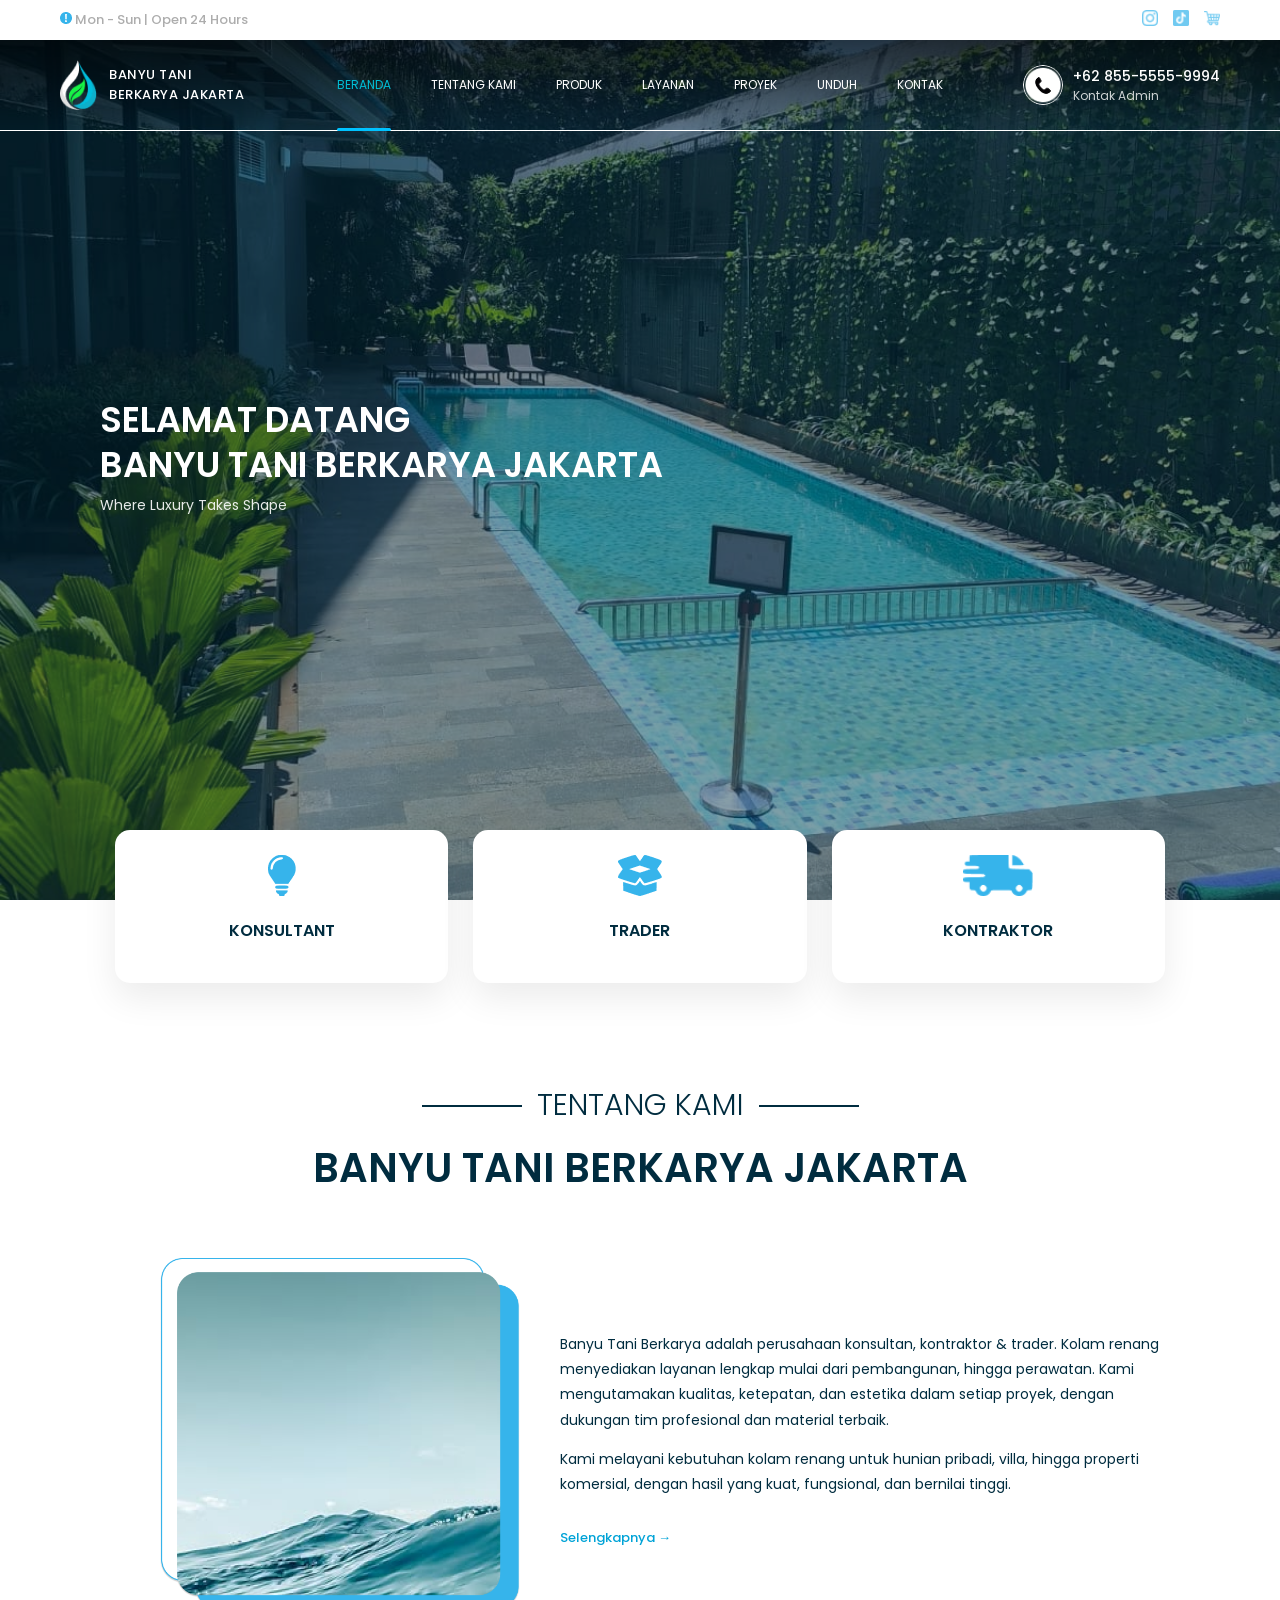
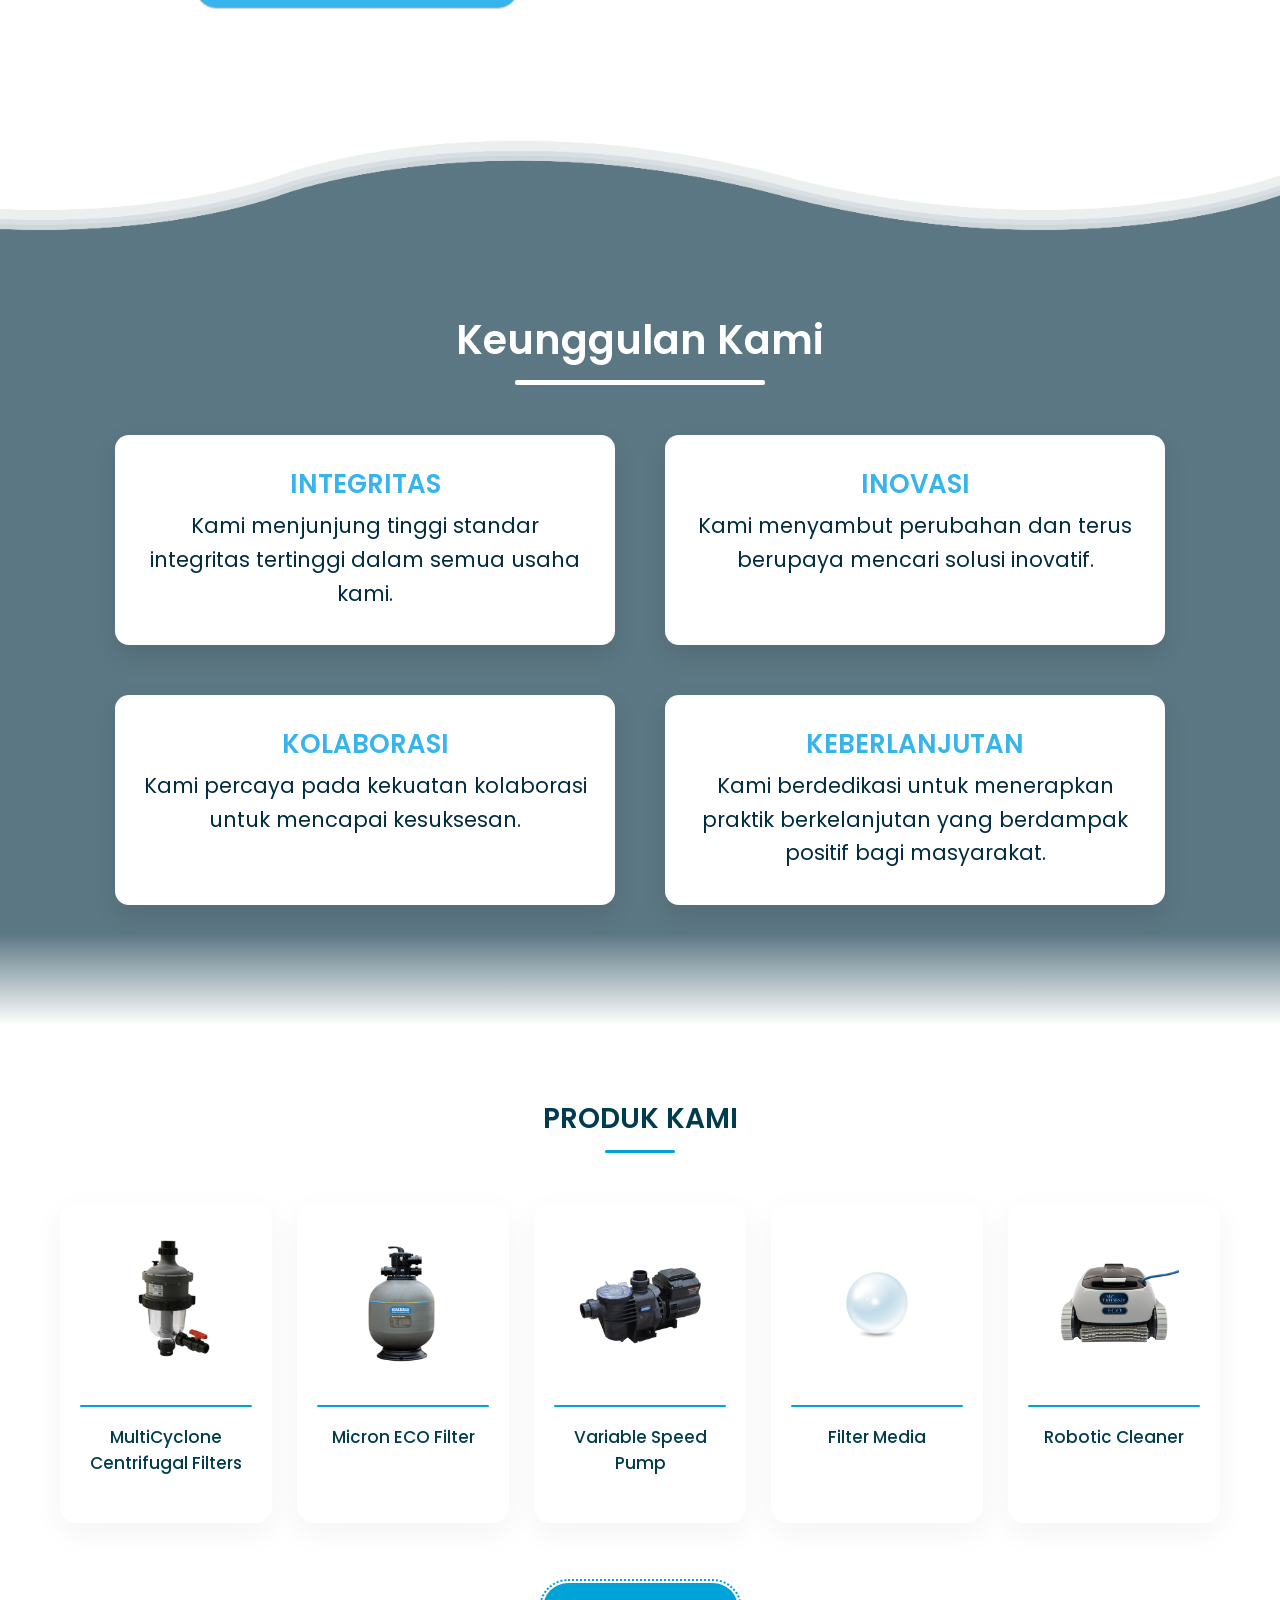
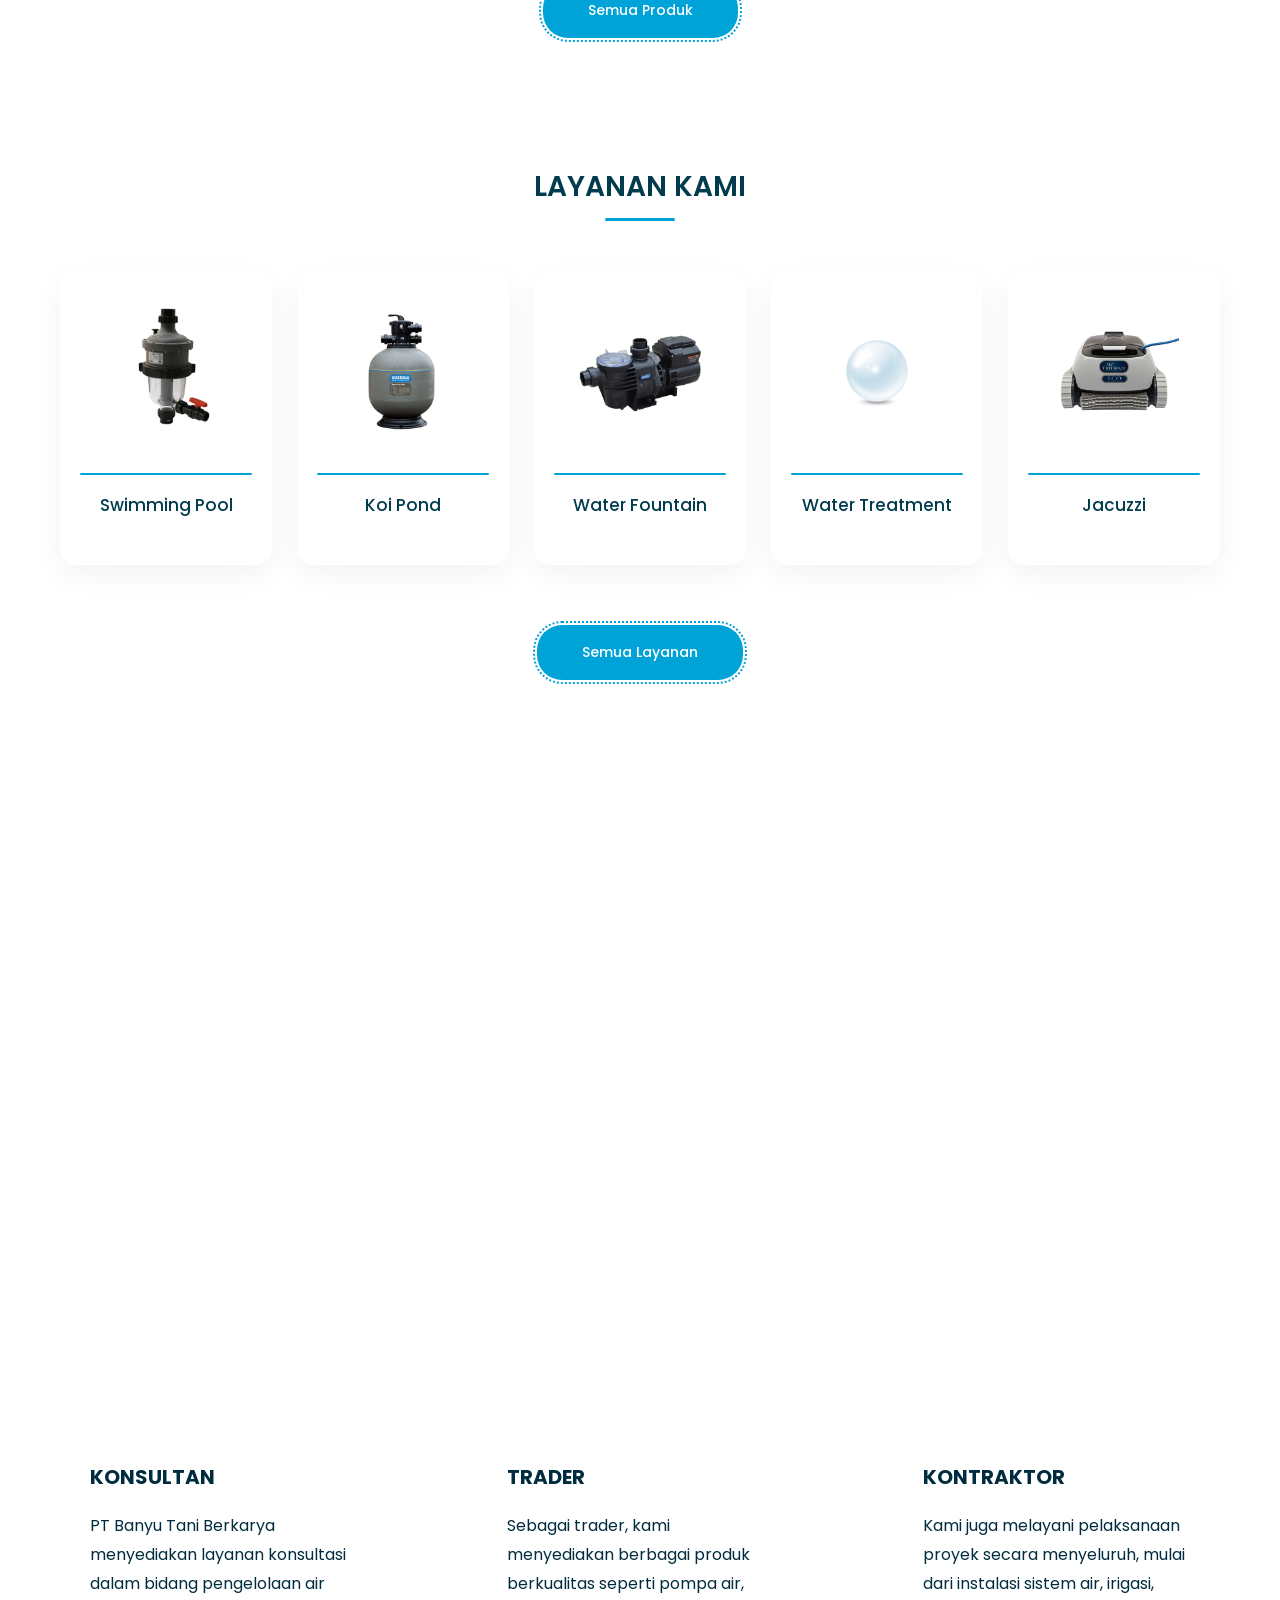
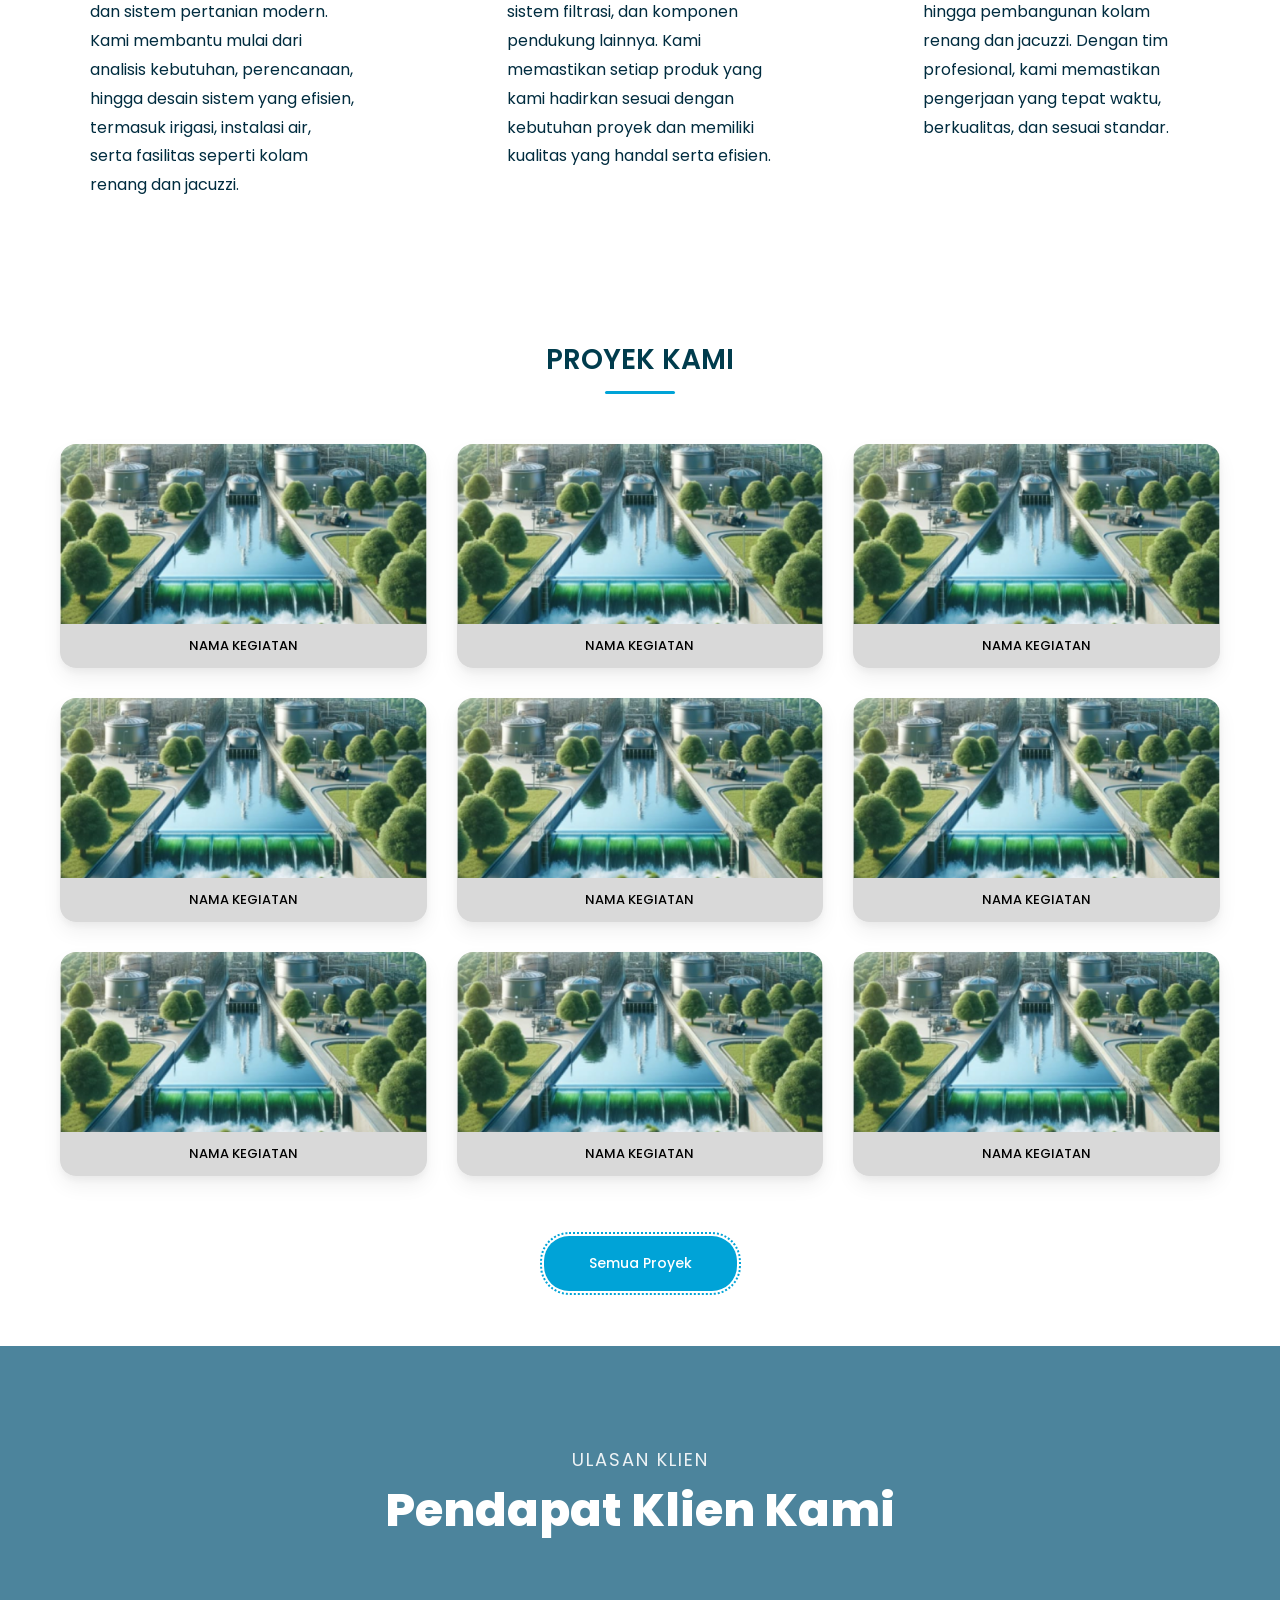
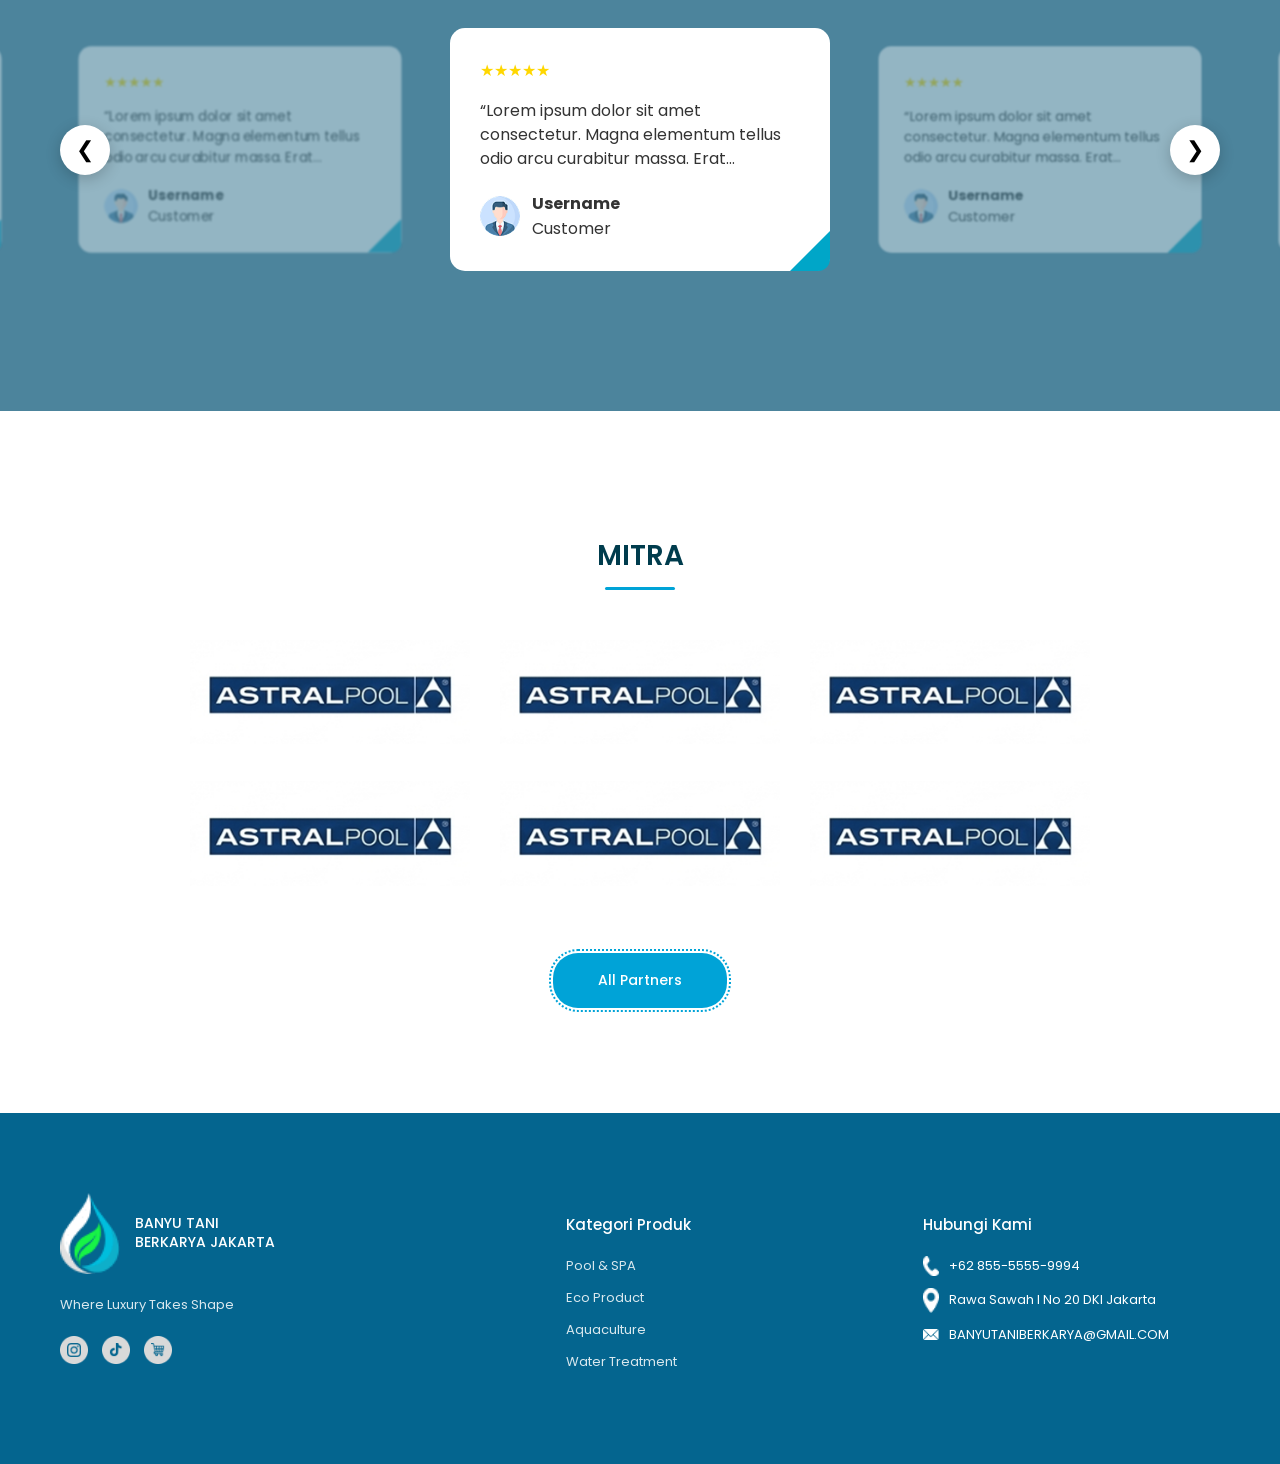
==== index.html @ 574a0ab3 "Feat : Brosure Fix" ====
<!doctype html>
<html lang="en">
  <head>
    <meta charset="UTF-8" />
    <meta name="viewport" content="width=device-width, initial-scale=1.0" />
    <title>BANYU TANI BERKARYA JAKARTA</title>
    <link rel="stylesheet" href="style.css" />

    <!-- Poppins font -->
    <link rel="preconnect" href="https://fonts.googleapis.com" />
    <link rel="preconnect" href="https://fonts.gstatic.com" crossorigin />
    <link
      href="https://fonts.googleapis.com/css2?family=PT+Serif:ital,wght@0,400;0,700;1,400;1,700&family=Poppins:ital,wght@0,100;0,200;0,300;0,400;0,500;0,600;0,700;0,800;0,900;1,100;1,200;1,300;1,400;1,500;1,600;1,700;1,800;1,900&display=swap"
      rel="stylesheet"
    />
  </head>
  <body>
    <!-- TOP BAR -->
    <div class="topbar" id="topbar">
      <div class="container topbar-content">
        <div class="topbar-left">
          <span
            ><img src="images/exclamation.png" alt="" /> Mon - Sun | Open 24
            Hours</span
          >
        </div>

        <div class="topbar-right">
          <a href="#" class="social"
            ><img src="images/insta.png" alt="Instagram"
          /></a>
          <a href="#" class="social"
            ><img src="images/tiktok.png" alt="Tiktok"
          /></a>
          <a href="#" class="social"
            ><img src="images/cart.png" alt="Tokopedia"
          /></a>
        </div>
      </div>
    </div>

    <!-- MAIN NAVBAR -->
    <nav class="navbar" id="navbar">
      <div class="container nav-content">
        <!-- LEFT -->
        <div class="logo">
          <img src="images/LogoPT.png" alt="Logo" class="logo-img" />
          <span class="logo-text"
            >BANYU TANI <br />
            BERKARYA JAKARTA</span
          >
        </div>

        <!-- CENTER -->
        <ul class="menu">
          <li><a href="#" class="active">BERANDA</a></li>
          <li><a href="about.html">TENTANG KAMI</a></li>
          <li>
            <a href="product.html">PRODUK </a>
          </li>
          <li>
            <a href="service.html">LAYANAN </a>
          </li>
          <li>
            <a href="project.html">PROYEK </a>
          </li>
          <li>
            <a href="brochure.html"> UNDUH</a>
          </li>
          <li><a href="contact.html">KONTAK</a></li>
        </ul>

        <!-- RIGHT -->
        <div class="profile">
          <img
            src="images/callW.png"
            alt="Profile"
            class="profile-pic profile-light"
          />

          <img src="images/callB.png" class="profile-pic profile-dark" />

          <div class="profile-info">
            <span class="profile-number">+62 855-5555-9994</span>
            <span class="profile-role">Kontak Admin</span>
          </div>
        </div>

        <div class="hamburger" id="hamburger">
          <span></span>
          <span></span>
          <span></span>
        </div>
      </div>
    </nav>

    <!-- HERO -->
    <section class="hero">
      <div class="hero-overlay"></div>

      <div class="container hero-content reveal">
        <img src="images/LogoPT.png" class="hero-logo" alt="" />
        <div class="hero-text">
          <h1>
            SELAMAT DATANG <br />
            BANYU TANI BERKARYA JAKARTA
          </h1>
          <p>Where Luxury Takes Shape</p>
        </div>
      </div>
    </section>

    <section class="floating-cards reveal">
      <div class="container cards-wrapper">
        <div class="card-item">
          <img src="images/Lamp.png" />
          <h4>KONSULTANT</h4>
        </div>

        <div class="card-item">
          <img src="images/Box.png" />
          <h4>TRADER</h4>
        </div>

        <div class="card-item">
          <img src="images/Car.png" />
          <h4>KONTRAKTOR</h4>
        </div>
      </div>
    </section>

    <section class="about reveal">
      <div class="container">
        <div class="about-header">
          <div class="line"></div>
          <span>TENTANG KAMI</span>
          <div class="line"></div>
        </div>

        <h2>BANYU TANI BERKARYA JAKARTA</h2>

        <div class="about-content">
          <div class="about-image">
            <img src="images/about.png" alt="About" />
          </div>

          <div class="about-text">
            <p>
              Banyu Tani Berkarya adalah perusahaan konsultan, kontraktor &
              trader. Kolam renang menyediakan layanan lengkap mulai dari
              pembangunan, hingga perawatan. Kami mengutamakan kualitas,
              ketepatan, dan estetika dalam setiap proyek, dengan dukungan tim
              profesional dan material terbaik.
            </p>

            <p>
              Kami melayani kebutuhan kolam renang untuk hunian pribadi, villa,
              hingga properti komersial, dengan hasil yang kuat, fungsional, dan
              bernilai tinggi.
            </p>

            <a href="about.html" class="read-more">Selengkapnya →</a>
          </div>
        </div>
      </div>
    </section>

    <section class="keunggulan">
      <div class="wave wave1"></div>
      <div class="wave wave2"></div>
      <div class="wave wave3"></div>
      <div class="wave wave4"></div>
      <div class="keunggulan-overlay"></div>

      <div class="container keunggulan-inner">
        <span class="keunggulan-title">Keunggulan Kami</span>
        <div class="line"></div>

        <div class="keunggulan-content">
          <div class="keunggulan-item">
            <div class="keunggulan-text">
              <h3>INTEGRITAS</h3>
              <p>
                Kami menjunjung tinggi standar integritas tertinggi dalam semua
                usaha kami.
              </p>
            </div>
          </div>

          <div class="keunggulan-item">
            <div class="keunggulan-text">
              <h3>INOVASI</h3>
              <p>
                Kami menyambut perubahan dan terus berupaya mencari solusi
                inovatif.
              </p>
            </div>
          </div>

          <div class="keunggulan-item">
            <div class="keunggulan-text">
              <h3>KOLABORASI</h3>
              <p>
                Kami percaya pada kekuatan kolaborasi untuk mencapai kesuksesan.
              </p>
            </div>
          </div>

          <div class="keunggulan-item">
            <div class="keunggulan-text">
              <h3>KEBERLANJUTAN</h3>
              <p>
                Kami berdedikasi untuk menerapkan praktik berkelanjutan yang
                berdampak positif bagi masyarakat.
              </p>
            </div>
          </div>
        </div>
      </div>
    </section>

    <section class="product reveal index">
      <div class="container">
        <h2 class="section-title">PRODUK KAMI</h2>
        <div class="section-line"></div>

        <div class="home-product-grid">
          <div class="home-product-card">
            <img src="images/product1.png" alt="" />
            <div class="card-line"></div>
            <h3>MultiCyclone Centrifugal Filters</h3>
          </div>

          <div class="home-product-card">
            <img src="images/product2.png" alt="" />
            <div class="card-line"></div>
            <h3>Micron ECO Filter</h3>
          </div>

          <div class="home-product-card">
            <img src="images/product3.png" alt="" />
            <div class="card-line"></div>
            <h3>Variable Speed Pump</h3>
          </div>

          <div class="home-product-card">
            <img src="images/product4.png" alt="" />
            <div class="card-line"></div>
            <h3>Filter Media</h3>
          </div>

          <div class="home-product-card">
            <img src="images/product5.png" alt="" />
            <div class="card-line"></div>
            <h3>Robotic Cleaner</h3>
          </div>
        </div>

        <div class="product-button">
          <a href="product.html" class="btn-product">Semua Produk</a>
        </div>
      </div>
    </section>

    <section class="services reveal index">
      <div class="container">
        <h2 class="section-title">LAYANAN KAMI</h2>
        <div class="section-line"></div>

        <div class="home-product-grid">
          <div class="home-product-card">
            <img src="images/product1.png" alt="" />
            <div class="card-line"></div>
            <h3>Swimming Pool</h3>
          </div>

          <div class="home-product-card">
            <img src="images/product2.png" alt="" />
            <div class="card-line"></div>
            <h3>Koi Pond</h3>
          </div>

          <div class="home-product-card">
            <img src="images/product3.png" alt="" />
            <div class="card-line"></div>
            <h3>Water Fountain</h3>
          </div>

          <div class="home-product-card">
            <img src="images/product4.png" alt="" />
            <div class="card-line"></div>
            <h3>Water Treatment</h3>
          </div>

          <div class="home-product-card">
            <img src="images/product5.png" alt="" />
            <div class="card-line"></div>
            <h3>Jacuzzi</h3>
          </div>
        </div>

        <div class="product-button">
          <a href="service.html" class="btn-product">Semua Layanan</a>
        </div>
      </div>
    </section>

    <section class="perjalanan">
      <div class="perjalanan-content">
        <h1>PERJALANAN KAMI</h1>
        <p>
          Didirikan pada tahun 2022, Banyu Tani Berkarya berawal sebagai
          perusahaan konsultan kecil. Selama bertahun-tahun, kami memperluas
          layanan kami dan berkembang menjadi penyedia solusi bisnis terkemuka.
          Komitmen kami terhadap inovasi dan keunggulan telah mendorong
          pertumbuhan dan kesuksesan kami.
        </p>
      </div>
    </section>

    <section class="layanan-detail">
      <div class="container grid-wrapper">
        <div class="detail-item">
          <h4>KONSULTAN</h4>
          <p>
            PT Banyu Tani Berkarya menyediakan layanan konsultasi dalam bidang
            pengelolaan air dan sistem pertanian modern. Kami membantu mulai
            dari analisis kebutuhan, perencanaan, hingga desain sistem yang
            efisien, termasuk irigasi, instalasi air, serta fasilitas seperti
            kolam renang dan jacuzzi.
          </p>
        </div>

        <div class="detail-item">
          <h4>TRADER</h4>
          <p>
            Sebagai trader, kami menyediakan berbagai produk berkualitas seperti
            pompa air, sistem filtrasi, dan komponen pendukung lainnya. Kami
            memastikan setiap produk yang kami hadirkan sesuai dengan kebutuhan
            proyek dan memiliki kualitas yang handal serta efisien.
          </p>
        </div>

        <div class="detail-item">
          <h4>KONTRAKTOR</h4>
          <p>
            Kami juga melayani pelaksanaan proyek secara menyeluruh, mulai dari
            instalasi sistem air, irigasi, hingga pembangunan kolam renang dan
            jacuzzi. Dengan tim profesional, kami memastikan pengerjaan yang
            tepat waktu, berkualitas, dan sesuai standar.
          </p>
        </div>
      </div>
    </section>

    <section class="gallery reveal">
      <div class="container">
        <h2 class="section-title">PROYEK KAMI</h2>
        <div class="section-line"></div>

        <div class="gallery-grid">
          <!-- CARD -->
          <div class="gallery-card">
            <div class="gallery-image">
              <img src="images/about1.png" alt="" />
            </div>
            <div class="gallery-caption">NAMA KEGIATAN</div>
          </div>
          <div class="gallery-card">
            <div class="gallery-image">
              <img src="images/about1.png" alt="" />
            </div>
            <div class="gallery-caption">NAMA KEGIATAN</div>
          </div>
          <div class="gallery-card">
            <div class="gallery-image">
              <img src="images/about1.png" alt="" />
            </div>
            <div class="gallery-caption">NAMA KEGIATAN</div>
          </div>
          <div class="gallery-card hilang">
            <div class="gallery-image">
              <img src="images/about1.png" alt="" />
            </div>
            <div class="gallery-caption">NAMA KEGIATAN</div>
          </div>
          <div class="gallery-card hilang">
            <div class="gallery-image">
              <img src="images/about1.png" alt="" />
            </div>
            <div class="gallery-caption">NAMA KEGIATAN</div>
          </div>
          <div class="gallery-card hilang">
            <div class="gallery-image">
              <img src="images/about1.png" alt="" />
            </div>
            <div class="gallery-caption">NAMA KEGIATAN</div>
          </div>
          <div class="gallery-card hilang">
            <div class="gallery-image">
              <img src="images/about1.png" alt="" />
            </div>
            <div class="gallery-caption">NAMA KEGIATAN</div>
          </div>
          <div class="gallery-card hilang">
            <div class="gallery-image">
              <img src="images/about1.png" alt="" />
            </div>
            <div class="gallery-caption">NAMA KEGIATAN</div>
          </div>
          <div class="gallery-card hilang">
            <div class="gallery-image">
              <img src="images/about1.png" alt="" />
            </div>
            <div class="gallery-caption">NAMA KEGIATAN</div>
          </div>
        </div>
        <div class="product-button">
          <a href="project.html" class="btn-product">Semua Proyek</a>
        </div>
      </div>
    </section>

    <section class="testimonial-section">
      <div class="container">
        <div class="testimonial-header">
          <span class="subtitle">Ulasan Klien</span>
          <h2 class="title">Pendapat Klien Kami</h2>
        </div>

        <div class="testimonial-slider">
          <button class="testi-btn prev">&#10094;</button>

          <div class="testimonial-viewport">
            <div class="testimonial-grid-simple" id="testiTrack">
              <!-- TESTI -->
              <div class="testi-box">
                <div class="stars">★★★★★</div>
                <p>
                  “Lorem ipsum dolor sit amet consectetur. Magna elementum
                  tellus odio arcu curabitur massa. Erat maecenas placerat id
                  vitae. Tellus suspendisse porttitor viverra dignissim
                  elementum urna.”
                </p>
                <div class="testi-user">
                  <img src="images/profile.png" />
                  <div>
                    <h4>Username</h4>
                    <span>Customer</span>
                  </div>
                </div>
                <div class="corner"></div>
              </div>
              <div class="testi-box">
                <div class="stars">★★★★★</div>
                <p>
                  “Lorem ipsum dolor sit amet consectetur. Magna elementum
                  tellus odio arcu curabitur massa. Erat maecenas placerat id
                  vitae. Tellus suspendisse porttitor viverra dignissim
                  elementum urna.”
                </p>
                <div class="testi-user">
                  <img src="images/profile.png" />
                  <div>
                    <h4>Username</h4>
                    <span>Customer</span>
                  </div>
                </div>
                <div class="corner"></div>
              </div>
              <div class="testi-box">
                <div class="stars">★★★★★</div>
                <p>
                  “Lorem ipsum dolor sit amet consectetur. Magna elementum
                  tellus odio arcu curabitur massa. Erat maecenas placerat id
                  vitae. Tellus suspendisse porttitor viverra dignissim
                  elementum urna.”
                </p>
                <div class="testi-user">
                  <img src="images/profile.png" />
                  <div>
                    <h4>Username</h4>
                    <span>Customer</span>
                  </div>
                </div>
                <div class="corner"></div>
              </div>
              <div class="testi-box">
                <div class="stars">★★★★★</div>
                <p>
                  “Lorem ipsum dolor sit amet consectetur. Magna elementum
                  tellus odio arcu curabitur massa. Erat maecenas placerat id
                  vitae. Tellus suspendisse porttitor viverra dignissim
                  elementum urna.”
                </p>
                <div class="testi-user">
                  <img src="images/profile.png" />
                  <div>
                    <h4>Username</h4>
                    <span>Customer</span>
                  </div>
                </div>
                <div class="corner"></div>
              </div>
              <div class="testi-box">
                <div class="stars">★★★★★</div>
                <p>
                  “Lorem ipsum dolor sit amet consectetur. Magna elementum
                  tellus odio arcu curabitur massa. Erat maecenas placerat id
                  vitae. Tellus suspendisse porttitor viverra dignissim
                  elementum urna.”
                </p>
                <div class="testi-user">
                  <img src="images/profile.png" />
                  <div>
                    <h4>Username</h4>
                    <span>Customer</span>
                  </div>
                </div>
                <div class="corner"></div>
              </div>
            </div>

            <!-- copy card lainnya -->
          </div>

          <button class="testi-btn next">&#10095;</button>
        </div>
      </div>
    </section>

    <section class="partners reveal">
      <div class="container">
        <h2 class="section-title">MITRA</h2>
        <div class="section-line"></div>

        <div class="partner-grid">
          <div class="partner-item">
            <img src="images/partner1.png" alt="Astral Pool" />
          </div>
          <div class="partner-item">
            <img src="images/partner1.png" alt="Astral Pool" />
          </div>
          <div class="partner-item">
            <img src="images/partner1.png" alt="Zodiac" />
          </div>
          <div class="partner-item">
            <img src="images/partner1.png" alt="Zodiac" />
          </div>
          <div class="partner-item">
            <img src="images/partner1.png" alt="Cepex" />
          </div>
          <div class="partner-item">
            <img src="images/partner1.png" alt="Laghetto" />
          </div>
        </div>

        <div class="product-button">
          <a href="about.html" class="btn-product">All Partners</a>
        </div>
      </div>
    </section>

    <footer class="footer">
      <div class="container footer-inner">
        <!-- LEFT -->
        <div class="footer-col footer-left">
          <div class="footer-logo">
            <img src="images/LogoPT.png" alt="Footer Logo" />
            <span class="logo-text-footer">
              BANYU TANI <br />
              BERKARYA JAKARTA
            </span>
          </div>

          <p class="footer-desc">
            Where Luxury Takes Shape
          </p>

          <div class="footer-social">
            <img src="images/instabg.png" alt="" />
            <img src="images/tiktokbg.png" alt="" />
            <img src="images/cartbg.png" alt="" />
          </div>
        </div>

        <!-- MIDDLE -->
        <div class="footer-col footer-mid">
          <h4>Kategori Produk</h4>
          <ul>
            <li><a href="product.html?category=pool">Pool & SPA</a></li>
            <li><a href="product.html?category=eco">Eco Product</a></li>
            <li><a href="product.html?category=aqua">Aquaculture</a></li>
            <li><a href="product.html?category=water">Water Treatment</a></li>
          </ul>
        </div>

        <!-- RIGHT -->
        <div class="footer-col footer-right">
          <h4>Hubungi Kami</h4>
          <ul class="footer-contact">
            <li>
              <img src="images/call.png" alt="" />
              <span>+62 855-5555-9994</span>
            </li>
            <li>
              <img src="images/location.png" alt="" />
              <span>Rawa Sawah I No 20 DKI Jakarta</span>
            </li>
            <li>
              <img src="images/mail.png" alt="" />
              <span>BANYUTANIBERKARYA@GMAIL.COM</span>
            </li>
          </ul>
        </div>
      </div>
    </footer>

    <script>
      const hamburger = document.getElementById("hamburger");
      const menu = document.querySelector(".menu");
      const navbar = document.getElementById("navbar");
      const topbar = document.getElementById("topbar");

      hamburger.addEventListener("click", function () {
        hamburger.classList.toggle("active");
        menu.classList.toggle("active");
      });

      document.querySelectorAll(".menu a").forEach((link) => {
        link.addEventListener("click", () => {
          hamburger.classList.remove("active");
          menu.classList.remove("active");
        });
      });

      window.addEventListener("scroll", function () {
        if (window.scrollY > 50) {
          topbar.classList.add("hide");
          navbar.classList.add("scrolled");
        } else {
          topbar.classList.remove("hide");
          navbar.classList.remove("scrolled");
        }
      });
    </script>

    <script>
      const reveals = document.querySelectorAll(".reveal");

      const observer = new IntersectionObserver(
        (entries) => {
          entries.forEach((entry) => {
            if (entry.isIntersecting) {
              entry.target.classList.add("active");
              observer.unobserve(entry.target);
            }
          });
        },
        {
          threshold: 0.15,
        },
      );

      reveals.forEach((el) => {
        observer.observe(el);
      });
    </script>

    <script>
      const track = document.getElementById("testiTrack");
      let cards = document.querySelectorAll(".testi-box");
      const nextBtn = document.querySelector(".testi-btn.next");
      const prevBtn = document.querySelector(".testi-btn.prev");

      // Konfigurasi
      let index = 2; // Mulai dari 2 karena kita akan menambah 2 clone di depan
      let isTransitioning = false;
      let autoSlide;

      // --- 1. PROSES CLONING ---
      // Kita kloning 2 card pertama dan 2 card terakhir untuk menutupi celah kosong
      const clonesBefore = [
        cards[cards.length - 2].cloneNode(true),
        cards[cards.length - 1].cloneNode(true),
      ];
      const clonesAfter = [cards[0].cloneNode(true), cards[1].cloneNode(true)];

      // Masukkan clone ke dalam track
      clonesBefore.forEach((clone) => track.insertBefore(clone, cards[0]));
      clonesAfter.forEach((clone) => track.appendChild(clone));

      // Update daftar card setelah ada clone
      const allCards = document.querySelectorAll(".testi-box");

      // --- 2. FUNGSI UTAMA ---
      function updateSlider(smooth = true) {
        const containerWidth = track.parentElement.offsetWidth;
        const activeCard = allCards[index];

        if (!activeCard) return;

        const cardWidth = activeCard.offsetWidth;
        const cardOffset = activeCard.offsetLeft;

        // Update class active untuk styling (skala & blur)
        allCards.forEach((card) => card.classList.remove("active"));
        activeCard.classList.add("active");

        // Hitung posisi tengah
        const centerPosition = cardOffset - containerWidth / 2 + cardWidth / 2;

        // Jalankan animasi
        track.style.transition = smooth
          ? "transform 0.6s cubic-bezier(0.4, 0, 0.2, 1)"
          : "none";
        track.style.transform = `translateX(${-centerPosition}px)`;
      }

      // --- 3. LOGIC INFINITE JUMP ---
      track.addEventListener("transitionend", () => {
        isTransitioning = false;

        // Jika sampai di clone paling akhir, lompat ke kartu asli di awal
        if (index >= allCards.length - 2) {
          index = 2;
          updateSlider(false);
        }
        // Jika sampai di clone paling depan, lompat ke kartu asli di akhir
        if (index <= 1) {
          index = allCards.length - 3;
          updateSlider(false);
        }
      });

      function nextSlide() {
        if (isTransitioning) return;
        isTransitioning = true;
        index++;
        updateSlider();
      }

      function prevSlide() {
        if (isTransitioning) return;
        isTransitioning = true;
        index--;
        updateSlider();
      }

      // --- 4. EVENT LISTENERS ---
      nextBtn.addEventListener("click", () => {
        nextSlide();
        resetAutoSlide();
      });

      prevBtn.addEventListener("click", () => {
        prevSlide();
        resetAutoSlide();
      });

      // Handle resize window agar posisi tetap di tengah
      window.addEventListener("resize", () => updateSlider(false));

      // --- 5. AUTO SLIDE ---
      function startAuto() {
        autoSlide = setInterval(nextSlide, 4000);
      }

      function stopAuto() {
        clearInterval(autoSlide);
      }

      function resetAutoSlide() {
        stopAuto();
        startAuto();
      }

      // Inisialisasi
      track.addEventListener("mouseenter", stopAuto);
      track.addEventListener("mouseleave", startAuto);

      // Jalankan slider pertama kali
      updateSlider(false);
      startAuto();
    </script>
  </body>
</html>
---- style.css ----
body {
  margin: 0;
  font-family: "Poppins", sans-serif;
}

.container {
  padding: 0 60px;
}

.reveal {
  opacity: 0;
  transform: translateY(60px);
  transition:
    opacity 0.8s ease,
    transform 0.8s ease;
}

.reveal.active {
  opacity: 1;
  transform: translateY(0);
}

/* TOPBAR */
.topbar {
  height: 40px;
  background: white;
  position: fixed;
  width: 100%;
  top: 0;
  z-index: 1000;
  transition: transform 0.3s ease;
  font-size: 13px;
}

.topbar-content {
  display: flex;
  justify-content: space-between;
  align-items: center;
  height: 100%;
}

.topbar-left {
  color: #adadad;
  font-weight: 500;
}

/* RIGHT */
.topbar-right {
  display: flex;
  align-items: center;
  gap: 15px;
}

.topbar-right img {
  margin-top: 2.5px;
}

/* social icons */
.social img {
  width: 16px;
  height: 16px;
  object-fit: contain;
  opacity: 0.7;
  transition: 0.2s;
}

.social img:hover {
  opacity: 1;
  transform: translateY(-2px);
}

.topbar.hide {
  transform: translateY(-100%);
}

/* NAVBAR */
.navbar {
  position: fixed;
  z-index: 100;
  width: 100%;
  top: 40px;
  padding: 20px 0;
  transition: all 0.3s ease;
  transition:
    background 0.3s ease,
    box-shadow 0.3s ease,
    top 0.3s ease;
  z-index: 999;
  background: linear-gradient(
    to bottom,
    rgba(0, 0, 0, 0.6) 0%,
    rgba(0, 0, 0, 0.4) 40%,
    rgba(0, 0, 0, 0.2) 70%,
    rgba(0, 0, 0, 0) 100%
  );
  border-bottom: #fff solid 0.1px;
}

.navbar svg {
  fill: white;
  transition: fill 0.3s ease;
}

.navbar.scrolled svg {
  fill: black;
}

.navbar.scrolled {
  background: white;
  box-shadow: 0 4px 20px rgba(0, 0, 0, 0.08);
  top: 0;
}

.nav-content {
  display: flex;
  justify-content: space-between;
  align-items: center;
  color: white;
  transition: color 0.3s ease;
}

/* bagi jadi 3 bagian */
.logo {
  flex: 1;
  display: flex;
  align-items: center;
  gap: 12px;
  font-weight: 600;
  font-size: 18px;
  letter-spacing: 0.5px;
  transition: color 0.3s ease;
}

.logo-img {
  height: 50px;
  width: auto;
  object-fit: contain;
  transition: all 0.3s ease;
}

/* logo text */
.logo-text {
  white-space: nowrap;
  font-weight: 500;
  font-size: small;
}

.menu {
  flex: 1;
  display: flex;
  justify-content: center;
  font-size: 12px;
  gap: 40px;
  list-style: none;
  margin: 0;
  padding: 0;
}

.menu li a {
  display: flex;
  align-items: center;
  white-space: nowrap;
}

.menu a {
  color: white;
  text-decoration: none;
  /* font-size: 14px; */
  transition: color 0.3s ease;
}

.menu a.active {
  color: #00bcd4;
  position: relative;
  /* font-weight: bold; */
}

.menu a.active::after {
  content: "";
  position: absolute;
  left: 0;
  bottom: -37px; /* supaya nempel ke border navbar */
  width: 100%;
  height: 3px;
  background: #00c2ff; /* warna garis */
  border-radius: 2px;
}

.dropdown-icon {
  width: 16px;
  height: 16px;
  transition: transform 0.3s ease;
}

.menu li:hover .dropdown-icon {
  transform: rotate(180deg);
}

.profile {
  flex: 1;
  display: flex;
  justify-content: flex-end;
  align-items: center;
  gap: 10px;
}

/* profile image */
.profile-pic {
  width: 40px;
  height: 40px;
  border-radius: 50%;
  object-fit: cover;
}

.profile-dark {
  display: none;
}

.profile-light {
  display: block;
}

/* profile text */
.profile-info {
  display: flex;
  flex-direction: column;
  line-height: 1.5;
}

.profile-number {
  font-weight: 500;
  font-size: 14px;
}

.profile-role {
  font-size: 12px;
  opacity: 0.8;
}

/* Saat scroll */
.navbar.scrolled .nav-content {
  color: #002c3f;
}

.navbar.scrolled .menu a {
  color: #002c3f;
}

.navbar.scrolled .menu a.active {
  color: #00bcd4;
  /* font-weight: bold; */
}

.navbar.scrolled .profile-number,
.navbar.scrolled .profile-role {
  color: #002c3f;
}

.navbar.scrolled .logo {
  color: #002c3f;
}

.navbar.scrolled .profile-light {
  display: none;
}

.navbar.scrolled .profile-dark {
  display: block;
}

/* HAMBURGER STYLING */
.hamburger {
  display: none; /* Sembunyi di desktop */
  flex-direction: column;
  gap: 5px;
  cursor: pointer;
  z-index: 1001; /* Di atas menu */
}

.hamburger span {
  display: block;
  width: 28px;
  height: 3px;
  background: #fff; /* Warna saat navbar transparan */
  border-radius: 3px;
  transition: 0.3s;
}

/* Warna hamburger saat navbar putih (scrolled) */
.navbar.scrolled .hamburger span {
  background: #002c3f;
}

/* Animasi Hamburger jadi 'X' saat aktif */
.hamburger.active span:nth-child(1) {
  transform: translateY(8px) rotate(45deg);
  background: #002c3f;
}
.hamburger.active span:nth-child(2) {
  opacity: 0;
}
.hamburger.active span:nth-child(3) {
  transform: translateY(-8px) rotate(-45deg);
  background: #002c3f;
}

/* HERO */
.hero {
  position: relative;
  height: 100vh;
  background: url("images/daanMogot.jpeg");
  background-size: cover; /* Pastikan gambar nutupin seluruh area tanpa penyok */
  background-position: center; /* Pastikan tengah gambar selalu kelihatan */
  background-repeat: no-repeat; /* Jangan sampai gambarnya ngulang (tile) */
  background-attachment: fixed;
  display: flex;
  align-items: center;
  color: white;
  overflow: hidden;
}

.hero-logo {
  display: none;
}

/* overlay gradient */
.hero-overlay {
  position: absolute;
  inset: 0;
  /* Gradasi dari gelap di atas ke transparan di tengah, lalu biru air di bawah */
  /* background: linear-gradient(
    to bottom,
    #002c3f7c 0%,
    #002c3f7c 90%,
    #ffffff 100%
  ); */
  background: #002c3f75;
  z-index: 1;
}

.hero-content {
  position: relative;
  padding: 80px 100px;
  z-index: 2;
}

.hero-text {
  max-width: 600px;
}

.hero-text h1 {
  font-size: 35px;
  font-weight: 600;
  line-height: 1.3;
  margin-bottom: 5px;
}

.hero-text p {
  font-size: 14px;
  opacity: 0.9;
  line-height: 1.8;
  margin-top: 0;
}

/* dots */
.hero-dots {
  position: absolute;
  bottom: 30px;
  left: 50%;
  transform: translateX(-50%);
  display: flex;
  gap: 6px;
}

.hero-dots span {
  width: 6px;
  height: 6px;
  background: white;
  opacity: 0.5;
  border-radius: 50%;
}

.hero-dots span.active {
  opacity: 1;
}

/* FLOATING CARDS */
.floating-cards {
  position: relative;
  margin-top: -70px; /* ini bikin naik ke atas */
  z-index: 5;
}

.cards-wrapper {
  display: grid;
  grid-template-columns: repeat(3, 1fr);
  gap: 25px;
  max-width: 1050px;
  margin: auto;
}

.card-item {
  background: white;
  padding: 25px 15px;
  border-radius: 15px;
  text-align: center;
  box-shadow: 0 15px 35px rgba(0, 0, 0, 0.08);
  transition: 0.3s ease;
}

.card-item:hover {
  transform: translateY(-8px);
}

.card-item img {
  height: 41px;
  /* margin-bottom: 10px; */
}

.card-item h4 {
  color: #002c3f;
  margin: 15px 0;
  font-size: 16px;
  font-weight: 600;
}

.card-item p {
  font-size: 13px;
  color: #3f3f3f;
  line-height: 1.5;
}

/* ABOUT */
.about {
  padding: 100px 0;
  background: #fff;
  text-align: center;
}

.about-header {
  display: flex;
  justify-content: center;
  align-items: center;
  gap: 15px;
  font-size: 14px;
  color: #4a4a4a;
  /* margin-bottom: 15px; */
}

.about-header .line {
  width: 100px;
  height: 2px;
  background: #002c3f;
}

.about-header span {
  color: #002c3f;
  font-size: 30px;
  font-weight: 300;
}

.about h2 {
  font-size: 40px;
  margin-bottom: 60px;
  font-weight: 600;
  margin-top: 10px;
  color: #002c3f;
}

.about-content {
  display: flex;
  align-items: center;
  gap: 20px;
  /* text-align: left; */
  max-width: 1000px;
  margin: 0 auto; /* bikin center */
  text-align: left;
}

/* image style */
.about-image {
  flex: 0 0 40%;
  display: flex;
  /* position: relative; */
  justify-content: center;
}

.about-image img {
  width: 90%;
  border-radius: 20px;
  /* box-shadow: 15px 15px 0 #00a3d7; */
}

/* text */
.about-text {
  flex: 0 0 60%;
  font-size: 14px;
  line-height: 1.8;
  color: #002c3f;
  text-align: left;
}

.read-more {
  display: inline-block;
  margin-top: 15px;
  font-size: 13px;
  color: #00a3d7;
  text-decoration: none;
  font-weight: 500;
}

/* KEUNGGULAN */
.keunggulan {
  position: relative;
  padding: 120px 0;
  background: url("images/tangkiFRP.jpeg");
  background-size: cover; /* Pastikan gambar nutupin seluruh area tanpa penyok */
  background-position: center; /* Pastikan tengah gambar selalu kelihatan */
  background-repeat: no-repeat; /* Jangan sampai gambarnya ngulang (tile) */
  background-attachment: fixed;
  overflow: hidden;
}

.keunggulan .wave {
  position: absolute;
  top: 0;
  left: 0;
  width: 100%;
  height: 100px;
  background: url("images/wave.png");
  background-size: 1000px 100px;
  transform: rotate(180deg);
}

.keunggulan .wave.wave1 {
  animation: animate 30s linear infinite;
  z-index: 10;
  opacity: 1;
  animation-delay: 0s;
  top: 0;
}
.keunggulan .wave.wave2 {
  animation: animate2 15s linear infinite;
  z-index: 9;
  opacity: 0.5;
  animation-delay: -5s;
  top: 10px;
}
.keunggulan .wave.wave3 {
  animation: animate 30s linear infinite;
  z-index: 8;
  opacity: 0.2;
  animation-delay: -2s;
  top: 15px;
}
.keunggulan .wave.wave4 {
  animation: animate2 5s linear infinite;
  z-index: 7;
  opacity: 0.7;
  animation-delay: -5s;
  top: 20px;
}
@keyframes animate {
  0% {
    background-position-x: 0;
  }
  100% {
    background-position-x: 1000px;
  }
}
@keyframes animate2 {
  0% {
    background-position-x: 0;
  }
  100% {
    background-position-x: -1000px;
  }
}

.keunggulan-overlay {
  position: absolute;
  inset: 0;
  background: linear-gradient(
    to bottom,
    #002c3fa4 0%,
    #002c3fa4 90%,
    #ffffff 100%
  );
}

.keunggulan-inner {
  position: relative;
  z-index: 2;
  text-align: center;
  color: white;
  margin-top: 80px;
}

.keunggulan-content {
  margin-top: 50px;
  display: grid;
  grid-template-columns: repeat(auto-fit, minmax(400px, 500px));
  gap: 50px;
  justify-content: center;
}

.keunggulan-item {
  background: white;
  color: #002c3f;
  padding: 30px 25px;
  border-radius: 14px;
  /* gap: 15px; */
  text-align: center;
  box-shadow: 0 10px 25px rgba(0, 0, 0, 0.1);
  transition: 0.3s ease;
}

.keunggulan-text h3 {
  margin: 0;
  font-size: 26px;
  font-weight: 600;
  color: #36b4eb;
}

.keunggulan-text p {
  margin-top: 5px;
  font-size: 21px;
  line-height: 1.6;
  margin-bottom: 5px;
}

.keunggulan-item:hover {
  transform: translateY(-5px);
}

.keunggulan-item img {
  width: 84px;
  margin: 10px;
}

.keunggulan-title {
  font-size: 40px;
  font-weight: 600;
}

.keunggulan .line {
  width: 250px;
  height: 5px;
  background: #ffffff;
  margin: 10px auto 0;
  border-radius: 2px;
}

/* .wave-top {
  position: absolute;
  top: -1px;
  left: 0;
  width: 100%;
} */

/* PRODUCT */
.product {
  padding: 50px 0 0 0;
  background: #ffffff;
  text-align: center;
}

.section-title {
  font-size: 28px;
  font-weight: 600;
  color: #003c4d;
  margin-bottom: 10px;
}

.section-line {
  width: 70px;
  height: 3px;
  background: #00a3d7;
  margin: 0 auto 50px;
  border-radius: 2px;
}

.home-product-grid {
  display: grid;
  grid-template-columns: repeat(5, 1fr);
  gap: 25px;
}

.home-product-card {
  background: #ffffff;
  padding: 30px 20px;
  border-radius: 16px;

  box-shadow: 0 10px 30px rgba(0, 0, 0, 0.05);

  transition:
    transform 0.4s cubic-bezier(0.22, 1, 0.36, 1),
    box-shadow 0.4s ease,
    border 0.4s ease;
}

.home-product-card:hover {
  transform: translateY(-12px);
  box-shadow: 0 20px 40px rgba(0, 0, 0, 0.2);
}

.home-product-card img {
  width: 100%;
  max-height: 140px;
  object-fit: contain;
  margin-bottom: 15px;
}

.card-line {
  width: 100%;
  height: 2px;
  background: #00a3d7;
  margin: 10px auto;
  border-radius: 2px;
  transition: 0.3s ease;
}

.home-product-card:hover .card-line {
  width: 100px;
  transition: 0.3s ease;
}

.home-product-card h3 {
  font-size: 17px;
  font-weight: 500;
  color: #003c4d;
}

.product-button {
  display: flex;
  justify-content: center;
  margin-top: 60px;
}

.btn-product {
  padding: 17px 45px;
  background: #00a3d7;
  color: white;
  text-decoration: none;
  border-radius: 25px;
  font-size: 14px;
  font-weight: 500;
  margin-bottom: 5px;

  /* dotted outline */
  outline: 2px dotted #00a3d7;
  outline-offset: 2px;

  transition: 0.3s;
}

.btn-product:hover {
  background: #008bb8;
}

/* SERVICES */
.services {
  padding: 100px 0;
  background: #ffffff;
  text-align: center;
}

/* Section Perjalanan (Atas) */
.perjalanan {
  position: relative;
  display: flex;
  flex-direction: column;
  background:
    linear-gradient(rgba(24, 42, 44, 0.4), rgba(24, 42, 44, 0.4)),
    url("images/daanMogot.jpeg");
  background-size: cover; /* Pastikan gambar nutupin seluruh area tanpa penyok */
  background-position: center; /* Pastikan tengah gambar selalu kelihatan */
  background-repeat: no-repeat; /* Jangan sampai gambarnya ngulang (tile) */
  background-attachment: fixed;
  padding: 100px 20px;
  text-align: center;
  align-items: center;
  justify-content: center;
  color: white;
  height: 400px;
}

.perjalanan-content {
  max-width: 800px;
  /* display: inline-block; */
}

.perjalanan h1 {
  font-size: 42px;
  letter-spacing: 2px;
  margin-bottom: 20px;
  font-weight: 700;
}

.perjalanan p {
  font-size: 18px;
  line-height: 1.6;
  opacity: 0.9;
}

/* Section Layanan Detail (Bawah) */
.layanan-detail {
  padding: 50px 20px;
  background-color: #fff;
}

.grid-wrapper {
  display: grid;
  grid-template-columns: repeat(3, 1fr); /* 3 kolom sejajar */
  gap: 150px;
  max-width: 1100px;
  margin: auto;
}

.detail-item h4 {
  font-size: 20px;
  font-weight: 700;
  margin-bottom: 20px;
  color: #002c3f;
  position: relative;
}

.detail-item p {
  font-size: 16px;
  color: #002c3f;
  line-height: 1.8;
  text-align: left; /* Biar rapi kayak di foto */
}

.stars {
  color: #ffd700;
  font-size: 16px;
  margin-bottom: 15px;
}

.testimonial-card p {
  font-size: 12px;
  line-height: 1.7;
  margin-bottom: 20px;
}

.testimonial-user {
  display: flex;
  align-items: center;
  gap: 10px;
}

.testimonial-user img {
  width: 35px;
  height: 35px;
  border-radius: 50%;
}

.testimonial-user h4 {
  margin: 0;
  font-size: 14px;
}

.testimonial-user span {
  font-size: 12px;
  color: gray;
}

.corner {
  position: absolute;
  bottom: 0;
  right: 0;
  width: 0;
  height: 0;
  border-bottom: 40px solid #00a6c8;
  border-left: 40px solid transparent;
  border-radius: 0 0 12px 0;
}

/* Container Utama */
.partners {
  text-align: center; /* Mengetengahkan judul dan garis */
  padding: 100px 0;
}

/* Grid Logo */
.partner-grid {
  display: grid;
  grid-template-columns: repeat(3, 1fr); /* Membuat 3 kolom sama rata */
  gap: 30px; /* Jarak antar logo */
  max-width: 900px;
  margin: 0 auto 40px; /* Tengah secara horizontal */
  align-items: center; /* Logo sejajar secara vertikal */
}

.partner-item img {
  max-width: 100%;
  height: auto;
  filter: grayscale(20%); /* Opsional: supaya warna lebih menyatu */
  transition: 0.3s;
}

.partner-item img:hover {
  filter: grayscale(0%);
  transform: scale(1.05);
}

/* ABOUT VISION */
.about-vision {
  padding: 120px 0;
  background: #ffffff;
  position: relative;
  overflow: hidden;
}

.about-vision .line {
  width: 300px;
  height: 3px;
  background: #36b4eb;
  /* margin: 10px auto 30px; */
  border-radius: 2px;
}

.about-vision .container {
  position: relative;
  z-index: 2;
}

/* Card */
.vision-card {
  background: #f0f0f0;
  border-radius: 20px;
  padding: 60px;
  display: flex;
  align-items: center;
  justify-content: space-between;
  gap: 60px;
  margin-bottom: 60px;

  box-shadow: 0 25px 50px rgba(0, 0, 0, 0.06);
  transition: 0.4s ease;
}

.vision-card:hover {
  transform: translateY(-8px);
  box-shadow: 0 35px 60px rgba(0, 0, 0, 0.1);
}

/* Text */
.vision-text {
  flex: 1;
}

.vision-text h2 {
  font-size: 45px;
  font-weight: 600;
  color: #002c3f;
  margin-bottom: 20px;
  line-height: 1.3;
}

.vision-text p {
  font-size: 16px;
  line-height: 1.8;
  color: #002c3f;
}

/* Image */
.vision-image {
  flex: 1;
  display: flex;
  justify-content: flex-end;
}

.vision-image img {
  width: 100%;
  max-width: 450px;
  border-radius: 16px;
}

/* ============================= */
/* BUBBLE BACKGROUND - VISION   */
/* ============================= */

/* container bubble */
.bubble-wrapper {
  position: relative;
  overflow: hidden; /* ini yang bikin dia hilang di batas */
}

.bubbles {
  position: absolute;
  bottom: 0;
  left: 0;
  width: 100%;
  height: 100%;
  pointer-events: none;
  z-index: 0;
}

/* .bubble-wrapper > * {
  position: relative;
  z-index: 2;
} */

/* bubble style */
.bubbles span {
  position: absolute;
  bottom: -100px;
  border-radius: 50%;
  background: radial-gradient(circle at 30% 30%, #00a3d755, #00a3d710);
  animation: riseVision linear infinite;
  opacity: 1;
}

/* animasi naik */
@keyframes riseVision {
  0% {
    transform: translateY(0) scale(0.6) rotate(0deg);
  }

  85% {
    opacity: 0.8;
  }

  100% {
    transform: translateY(-2200px) scale(1) rotate(360deg);
    opacity: 0;
  }
}

/* GALLERY */
.gallery {
  padding: 50px 0;
  /* background: #ffffff; */
  text-align: center;
}

.gallery-header {
  display: flex;
  align-items: center;
  justify-content: center;
  gap: 20px;
  margin-bottom: 60px;
  border-radius: 10px;
  /* background: #d9d9d9; */
  /* box-shadow: 0 4px 6px rgba(0, 0, 0, 0.04); */
  /* 0 10px 20px rgba(0, 0, 0, 0.06); */

  transition:
    transform 0.3s ease,
    box-shadow 0.45s cubic-bezier(0.22, 1, 0.36, 1);
}

.gallery-header:hover {
  transform: translateY(-5px);

  box-shadow: 0 10px 25px rgba(0, 0, 0, 0.12);
  /* 0 25px 50px rgba(0, 0, 0, 0.18); */
}

.gallery-header h2 {
  font-size: 28px;
  font-weight: 600;
  color: #002c3f;
}

/* GRID */
.gallery-grid {
  display: grid;
  grid-template-columns: repeat(3, 1fr);
  gap: 30px;
}

/* CARD */
.gallery-card {
  border-radius: 16px;
  overflow: hidden;
  background: white;

  box-shadow:
    0 4px 6px rgba(0, 0, 0, 0.04),
    0 10px 20px rgba(0, 0, 0, 0.06);

  transition:
    transform 0.45s cubic-bezier(0.22, 1, 0.36, 1),
    box-shadow 0.45s cubic-bezier(0.22, 1, 0.36, 1);
}

.gallery-card:hover {
  transform: translateY(-14px) scale(1.02);

  box-shadow:
    0 10px 25px rgba(0, 0, 0, 0.12),
    0 25px 50px rgba(0, 0, 0, 0.18);
}

.gallery-image {
  height: 180px;
  overflow: hidden;
}

.gallery-image img {
  width: 100%;
  height: 100%;
  object-fit: cover; /* biar proporsional */
  display: block;
}

.gallery-caption {
  background: #d9d9d9;
  padding: 12px;
  font-size: 13px;
  font-weight: 500;
}

/* =========================
   PRODUCT HERO
========================= */

.product-hero {
  position: relative;
  height: 100vh;
  background: url("images/HeroBG.png");
  background-size: cover; /* Pastikan gambar nutupin seluruh area tanpa penyok */
  background-position: center; /* Pastikan tengah gambar selalu kelihatan */
  background-repeat: no-repeat; /* Jangan sampai gambarnya ngulang (tile) */
  background-attachment: fixed;
  display: flex;
  align-items: center;
  justify-content: center;
  text-align: center;
  color: white;
  overflow: hidden;
}

.product-hero .hero-overlay {
  position: absolute;
  inset: 0;
  background: linear-gradient(
    to bottom,
    #00507294 0%,
    #00507294 70%,
    rgba(0, 80, 114, 0.3) 90%,
    #ffffff 100%
  );
}

.product-hero .hero-content {
  position: relative;
  padding: 0 20px;
}

.product-hero h1 {
  font-size: 42px;
  font-weight: 600;
  margin-bottom: 20px;
}

.product-hero p {
  font-size: 14px;
  line-height: 1.8;
  opacity: 0.9;
}

/* =========================
   PRODUCT PAGE
========================= */

.product-page {
  background-color: #ffffff;
  padding: 80px 0;
}

.product-layout {
  display: grid;
  grid-template-columns: 300px 1fr;
  gap: 60px;
}

.pagination {
  display: flex;
  justify-content: center;
  gap: 10px;
  margin-top: 40px;
  flex-wrap: wrap;
}

.pagination button {
  padding: 8px 14px;
  border: none;
  background: #eee;
  cursor: pointer;
  border-radius: 6px;
}

.pagination button.active {
  background: #2c7be5;
  color: white;
}

.pagination button:hover {
  background: #ddd;
}

/* =========================
   SIDEBAR FILTER
========================= */

.product-filter {
  /* Memberi ruang di kanan agar teks tidak menempel ke garis */
  padding-right: 25px; /* Kurangi sedikit agar scrollbar punya ruang sebelum border */
  border-right: 1.5px solid #aee2f5;

  /* STICKY CONFIG */
  position: sticky;
  top: 120px; /* Jarak dari atas layar saat scroll */

  /* SCROLL CONFIG */
  height: 80vh; /* Gunakan vh (viewport height) agar tingginya dinamis mengikuti layar */
  overflow-y: auto;
  overflow-x: hidden; /* Mencegah scroll horizontal yang tidak diinginkan */

  box-sizing: border-box;
}

/* CUSTOM SCROLLBAR - Diletakkan di sisi dalam border */
.product-filter::-webkit-scrollbar {
  width: 4px; /* Lebih tipis agar lebih elegan */
}

.product-filter::-webkit-scrollbar-track {
  background: transparent;
  margin-right: 5px; /* Memberi jarak dari border kanan */
}

.product-filter::-webkit-scrollbar-thumb {
  background: #aee2f5;
  border-radius: 10px;
}

.product-filter::-webkit-scrollbar-thumb:hover {
  background: #0b5e7d;
}

/* FILTER HEADER */
.filter-title {
  display: flex;
  align-items: center;
  margin-bottom: 20px;
  gap: 15px;
}

.filter-header-left {
  display: flex;
  align-items: center;
  gap: 12px;
}

.filter-header-left img {
  width: 22px;
}

.filter-title h4 {
  font-size: 22px;
  font-weight: 600;
  color: #0b3c4d;
}

.filter-tags-container {
  display: flex;
  flex-wrap: wrap;
  gap: 10px;
  margin-bottom: 20px;
  min-height: 30px; /* Agar layout tidak melompat saat kosong */
}

.filter-tag {
  background-color: #f0f0f0;
  border: 1px solid #04658f;
  border-radius: 4px;
  padding: 5px 12px;
  font-size: 13px;
  display: flex;
  align-items: center;
  gap: 8px;
  color: #002c3f;
}

.filter-tag span.remove-tag:hover {
  background-color: #04658f; /* Warna berubah saat dihover */
  color: #ffffff;
}

/* .filter-tag span.remove-tag:hover {
  color: #ff4d4d;
} */

/* Tombol Hapus Semua (opsional seperti di referensi) */
.clear-all-filters {
  color: #04658f;
  cursor: pointer;
  font-size: 13px;
  align-self: center;
  margin-left: 10px;
  font-weight: 500;
}

/* SEARCH INPUT */
.search-container {
  position: relative;
  width: 100%; /* Memastikan kontainer search ambil full lebar sidebar */
  margin-bottom: 35px;
}

.search-container input[type="text"] {
  width: 100%;
  padding: 12px 40px 12px 15px;
  border-radius: 10px;
  /* Warna border disesuaikan agar lebih soft/biru muda */
  border: 1px solid #89d0eb;
  background-color: #ffffff;
  font-size: 14px;
  color: #b0b0b0;
  box-sizing: border-box; /* Agar padding tidak membuat input keluar jalur */
}

/* Icon Search di dalam Input */
.search-icon {
  position: absolute;
  right: 15px;
  top: 50%;
  transform: translateY(-50%);
  width: 18px;
  opacity: 0.4;
}

/* CATEGORY TITLE */
.category-title {
  font-size: 20px; /* Diperkecil sedikit agar lebih proporsional */
  font-weight: 700;
  color: #0b5e7d;
  margin: 30px 0 20px 0;
  letter-spacing: 0.5px;
}

/* CATEGORY LIST */
.category-list {
  display: flex;
  flex-direction: column;
  gap: 18px;
}

/* CUSTOM CHECKBOX */
.custom-checkbox {
  position: relative;
  padding-left: 38px;
  cursor: pointer;
  font-size: 14px;
  color: #0b3c4d;
  display: flex;
  align-items: center;
}

.custom-checkbox input {
  position: absolute;
  opacity: 0;
  cursor: pointer;
}

/* kotak */
.checkmark {
  position: absolute;
  left: 0;
  height: 22px;
  width: 22px;
  border: 2px solid #0b5e7d;
  background-color: #ffffff;
  border-radius: 6px;
  transition: 0.2s ease;
}

/* kalau di klik */
.custom-checkbox input:checked ~ .checkmark {
  background-color: #0b5e7d;
}

/* tanda centang */
.checkmark::after {
  content: "";
  position: absolute;
  display: none;
}

.custom-checkbox input:checked ~ .checkmark::after {
  display: block;
}

.custom-checkbox .checkmark::after {
  left: 6px;
  top: 2px;
  width: 6px;
  height: 12px;
  border: solid white;
  border-width: 0 2px 2px 0;
  transform: rotate(45deg);
}

/* =========================
   PRODUCT CONTENT
========================= */

.product-category-title {
  font-size: 22px;
  font-weight: 600;
  color: #003c4d;
  margin-bottom: 5px;
}

.product-page .line {
  width: 250px;
  height: 5px;
  background: #deff8a;
  border-radius: 2px;
  margin-bottom: 40px;
}

/* =========================
   PRODUCT GRID
========================= */

.product-grid {
  display: grid;
  grid-template-columns: repeat(auto-fit, minmax(230px, 1fr));
  gap: 30px;
}

/* =========================
   PRODUCT CARD
========================= */

.product-card {
  background: white;
  padding: 0px;
  border-radius: 20px;
  box-shadow: 0 10px 30px rgba(0, 0, 0, 0.05);
  display: flex;
  flex-direction: column;
  overflow: hidden;
  transition: 0.3s ease;
  text-align: left;
  opacity: 1;
  transition:
    opacity 0.3s ease,
    transform 0.3s ease;
  height: 100%;
}

.product-card:hover {
  transform: translateY(-8px);
  box-shadow: 0 15px 35px rgba(0, 0, 0, 0.1);
}

.product-card img {
  width: 100%;
  height: 160px;
  object-fit: contain;
  margin-bottom: 15px;
}

.product-card h3 {
  font-size: 15px;
  font-weight: 500;
  margin-bottom: 15px;
  margin-left: 20px;
  margin-right: 20px;
}

.product-card p {
  font-size: 12px;
  font-weight: 200;
  margin-bottom: 15px;
  margin-left: 20px;
  margin-right: 20px;
  color: #848484;
  flex-grow: 1;
}

/* =========================
   BUTTON
========================= */

.btn-card {
  display: block;
  text-align: center;
  background: #49bef2;
  color: white;
  padding: 14px;
  font-size: 14px;
  text-decoration: none;
  border-top: 1px solid #eee;
  transition: 0.3s;
}

.btn-card:hover {
  background: #008bb8;
}

/* SEE MORE */
/* Sembunyikan semua label mulai dari urutan ke-5 */
.category-list .custom-checkbox:nth-child(n + 5) {
  display: none;
}

/* Saat class 'show-all' ditambahkan ke parent, tampilkan semua */
.category-list.show-all .custom-checkbox:nth-child(n + 5) {
  display: flex; /* Gunakan flex sesuai styling custom-checkbox Anda */
}

/* Styling tombol lihat selengkapnya */
.see-more-btn {
  display: inline-block;
  margin-top: 15px;
  color: #00a3d7;
  text-decoration: none;
  font-size: 14px;
  font-weight: 500;
  cursor: pointer;
}

.see-more-btn:hover {
  text-decoration: underline;
}

/* CONTACT */
.contact-hero {
  position: relative;
  height: 100vh;
  background: url("images/HeroBG.png");
  background-size: cover; /* Pastikan gambar nutupin seluruh area tanpa penyok */
  background-position: center; /* Pastikan tengah gambar selalu kelihatan */
  background-repeat: no-repeat; /* Jangan sampai gambarnya ngulang (tile) */
  background-attachment: fixed;
  display: flex;
  align-items: center;
  justify-content: center;
  text-align: center;
  color: white;
  overflow: hidden;
}

.contact-hero .hero-overlay {
  position: absolute;
  inset: 0;
  background: linear-gradient(
    to bottom,
    #00507294 0%,
    #00507294 70%,
    rgba(0, 80, 114, 0.3) 90%,
    #ffffff 100%
  );
}
.contact-section {
  background-color: #ffffff;
  padding: 0 0 80px 0;
  margin-top: -150px; /* Tarik card ke atas menimpa hero */
}

.contact-card {
  background: white;
  border-radius: 30px;
  display: flex;
  overflow: hidden;
  box-shadow: 0 20px 50px rgba(0, 0, 0, 0.1);
  position: relative;
  z-index: 10;
  max-width: 1100px;
  margin: 0 auto;
}

/* Info Side (Kiri) */
.contact-info {
  flex: 0 0 40%;
  padding: 60px;
  background: #f8fdff;
  border-right: 1px solid #e0f0f5;
}

.contact-info h2 {
  color: #003c4d;
  font-size: 28px;
  margin-bottom: 10px;
}

.contact-info p {
  font-size: 13px;
  color: #888;
  margin-bottom: 30px;
}

.info-item {
  display: flex;
  gap: 20px;
  margin-bottom: 25px;
  align-items: center;
}

.info-icon {
  width: 50px;
  height: 50px;
  background: #00a3d7;
  border-radius: 50%;
  display: flex;
  align-items: center;
  justify-content: center;
  flex-shrink: 0;
}

.info-icon img {
  width: 17px;
}

.info-text {
  font-size: 12px;
  color: #444;
}
.info-text strong {
  color: #003c4d;
}

.contact-social {
  margin-top: 40px;
}
.contact-social p {
  font-weight: 600;
  color: #003c4d;
  margin-bottom: 15px;
}
.social-icons {
  display: flex;
  gap: 15px;
}
.social-icons img {
  width: 35px;
  transition: 0.3s;
}
.social-icons img:hover {
  transform: scale(1.1);
}

/* Form Side (Kanan) */
.contact-form {
  flex: 1;
  padding: 60px;
}

.contact-form h2 {
  color: #003c4d;
  margin-bottom: 30px;
}

.form-row {
  display: flex;
  gap: 20px;
  margin-bottom: 20px;
}

.input-group {
  flex: 1;
  display: flex;
  flex-direction: column;
}

.input-group label {
  font-size: 13px;
  color: #6b7c85;
  margin-bottom: 6px;
}

.contact-form input,
.contact-form select,
.contact-form textarea {
  width: 100%;
  padding: 12px 15px;
  border: 1px solid #e0eff5;
  background: #f4faff;
  border-radius: 8px;
  font-family: inherit;
  font-size: 14px;
  box-sizing: border-box;
}

.contact-form select {
  color: #888;
  margin-bottom: 20px;
}

.contact-form textarea {
  margin-bottom: 20px;
  resize: none;
}

.btn-send {
  width: 100%;
  padding: 15px;
  background: #36b4eb;
  color: white;
  border: none;
  border-radius: 8px;
  font-weight: 600;
  cursor: pointer;
  transition: 0.3s;
}

.btn-send:hover {
  background: #008bb8;
}

/* Map */
.map-container {
  margin-top: 80px;
  width: 100%;
  filter: grayscale(0.5); /* Sesuai tone gambar lo */
}

/* Responsive */
@media (max-width: 992px) {
  .contact-card {
    flex-direction: column;
  }
  .contact-info {
    border-right: none;
    border-bottom: 1px solid #eee;
  }
}

/* =========================
   SERVICES PAGE STYLES
========================= */
.service-hero {
  position: relative;
  height: 100vh;
  background: url("images/HeroBG.png");
  background-size: cover; /* Pastikan gambar nutupin seluruh area tanpa penyok */
  background-position: center; /* Pastikan tengah gambar selalu kelihatan */
  background-repeat: no-repeat; /* Jangan sampai gambarnya ngulang (tile) */
  background-attachment: fixed;
  display: flex;
  align-items: center;
  justify-content: center;
  text-align: center;
  color: white;
  overflow: hidden;
}

.service-hero .hero-overlay {
  position: absolute;
  inset: 0;
  background: linear-gradient(
    to bottom,
    #00507294 0%,
    #00507294 70%,
    rgba(0, 80, 114, 0.3) 90%,
    #ffffff 100%
  );
}

.services-page {
  padding: 80px 0;
  /* background-color: #e0f6ff; */
}

.services-grid {
  display: grid;
  gap: 30px;
  margin-bottom: 50px;
}

.top-grid {
  grid-template-columns: repeat(4, 1fr); /* 4 kolom */
  max-width: 1200px;
  margin: 30px auto;
}

.bottom-grid {
  grid-template-columns: repeat(3, 1fr); /* 3 kolom */
  max-width: 900px;
  margin: 0 auto;
}

/* CARD STYLE */
.service-card {
  background: white;
  border-radius: 15px;
  overflow: hidden;
  box-shadow: 0px 0px 9px 2px rgba(0, 0, 0, 0.267);
  text-align: center;
  transition: 0.3s;
  display: flex;
  flex-direction: column;
  justify-content: space-between;
}

.service-card:hover {
  transform: translateY(-10px);
}

.card-img {
  position: relative;
  height: 180px;
}

.card-img img {
  width: 100%;
  height: 100%;
  object-fit: cover;
}

.card-icon {
  position: absolute;
  bottom: -20px;
  left: 50%;
  transform: translateX(-50%);
  background: white;
  width: 45px;
  height: 45px;
  border-radius: 50%;
  display: flex;
  align-items: center;
  justify-content: center;
  /* box-shadow: 0 4px 10px rgba(0, 0, 0, 0.1); */
}

.card-icon img {
  width: 25px;
  height: 25px;
}

.card-info {
  padding: 40px 20px 25px;
}

.card-info h3 {
  font-size: 18px;
  margin-bottom: 15px;
  color: #003c4d;
}

.card-info p {
  font-size: 13px;
  color: #777;
  line-height: 1.6;
  margin-bottom: 20px;
}

.btn-service {
  display: block;
  text-align: center;
  background: #49bef2;
  color: white;
  padding: 14px;
  font-size: 14px;
  text-decoration: none;
  border-top: 1px solid #eee;
  transition: 0.3s;
}

.btn-service:hover {
  background: #00a3d7;
}

/* =========================
   TESTIMONIAL (PHOTO STYLE)
========================= */
.testimonial-section {
  padding: 100px 0;
  background: url("images/HeroBG.png");
  background-size: cover; /* Pastikan gambar nutupin seluruh area tanpa penyok */
  background-position: center; /* Pastikan tengah gambar selalu kelihatan */
  background-repeat: no-repeat; /* Jangan sampai gambarnya ngulang (tile) */
  background-attachment: fixed;
  position: relative;
  color: white;
  overflow: hidden;
}

.testimonial-header {
  margin-bottom: 50px;
  text-align: center;
}

.subtitle {
  font-size: 18px;
  letter-spacing: 2px;
  text-transform: uppercase;
  opacity: 0.9;
}

.title {
  margin: 10px 0 25px 0;
  font-size: 46px;
  font-weight: 800;
  line-height: 1.2;
}

/* Tambahkan overlay gelap di testimonial biar teks kebaca */
.testimonial-section::before {
  content: "";
  position: absolute;
  inset: 0;
  background: rgba(0, 80, 114, 0.7); /* Biru gelap transparan */
  z-index: 1;
}

.testimonial-slider {
  position: relative;
  /* overflow:hidden; */
  padding: 40px 60px;
}

.testimonial-section .container {
  position: relative;
  z-index: 2;
}

.testimonial-viewport {
  overflow: visible; /* Biar card samping tetap kelihatan tapi terpotong di luar slider */
  width: 100%;
}

.testimonial-grid-simple {
  display: flex;
  align-items: center;
  gap: 20px;
  will-change: transform;
}

.testi-box {
  background: white;
  color: #333;
  padding: 30px;
  border-radius: 15px;
  min-width: 320px;
  transform: scale(0.85);
  opacity: 0.5;
  filter: blur(1px);
  transition: all 0.5s ease;
}

.testi-box p {
  /* font-size: 14px; */
  line-height: 1.5;
  margin-bottom: 15px;

  /* Magic Code untuk Ellipsis Multi-baris */
  display: -webkit-box;
  -webkit-line-clamp: 3; /* Tentukan mau berapa baris yang muncul */
  -webkit-box-orient: vertical;
  overflow: hidden;
  text-overflow: ellipsis;
}

/* card aktif (tengah) */
.testi-box.active {
  transform: scale(1);
  opacity: 1;
  filter: none;
}

.testi-box:not(.active) {
  transform: scale(0.85);
  opacity: 0.4;
  filter: blur(1px);
}

.testi-box h4 {
  margin: 0;
}

/* tombol */
.testi-btn {
  position: absolute;
  top: 50%;
  transform: translateY(-50%);
  background: white;
  border: none;
  width: 50px;
  height: 50px;
  border-radius: 50%;
  cursor: pointer;
  font-size: 22px;
  box-shadow: 0 4px 15px rgba(0, 0, 0, 0.2);
  z-index: 10;
}

.testi-btn.prev {
  left: 0px;
}

.testi-btn.next {
  right: 0px;
}

.testi-btn:hover {
  background: #49bef2;
  color: white;
}

.testi-user {
  display: flex;
  align-items: center;
  gap: 12px;
  margin-top: 20px;
}

.testi-user img {
  width: 40px;
  height: 40px;
  border-radius: 50%;
}

.downloads {
  max-width: 1220px;
  margin: 50px auto;
}

.category-title {
  color: #4a6a8a;
  font-size: 25px;
  margin-bottom: 20px;
  margin-top: 40px;
}

.download-card {
  background: #fff;
  border: 1px solid #e1e8ed;
  border-radius: 8px;
  display: flex;
  align-items: center;
  justify-content: space-between;
  padding: 15px 25px;
  margin-bottom: 12px;
  box-shadow: 0 2px 5px rgba(0, 0, 0, 0.05);
}

.file-info {
  display: flex;
  align-items: center;
}

.pdf-icon {
  width: 40px;
  margin-right: 15px;
}

.text-details h3 {
  margin: 0;
  font-size: 16px;
  color: #333;
}

.text-details p {
  margin: 5px 0 0;
  font-size: 12px;
  color: #888;
}

.btn-download {
  background-color: #0091ff;
  color: white;
  text-decoration: none;
  padding: 8px 24px;
  border-radius: 6px;
  font-weight: bold;
  font-size: 14px;
  transition: background 0.2s;
}

.btn-download:hover {
  background-color: #0076d1;
}

/* Styling Folder/Accordion Header */
.accordion-header {
  background: #fff;
  border: 1px solid #4a6a8a;
  padding: 15px 20px;
  display: flex;
  align-items: center;
  justify-content: space-between;
  cursor: pointer;
  margin-top: 20px;
  border-radius: 4px; /* Biar kaku sesuai gambar */
}

.folder-info {
  display: flex;
  align-items: center;
  gap: 15px;
}

.folder-icon {
  width: 45px; /* Sesuaikan ukuran icon folder biru */
}

.folder-text h2 {
  margin: 0;
  font-size: 18px;
  color: #00334e; /* Warna gelap sesuai gambar */
  text-transform: uppercase;
  font-weight: 800;
}

.folder-text span {
  font-size: 12px;
  color: #999;
}

.arrow-icon {
  width: 15px;
  transition: transform 0.3s;
}

/* Bagian List File yang bisa sembunyi */
.accordion-content {
  max-height: 0;
  overflow: hidden;
  transition: max-height 0.3s ease-out;
  background: transparent;
}

/* Saat aktif/terbuka */
.accordion-header.active .arrow-icon {
  transform: rotate(180deg);
}

.accordion-header.active + .accordion-content {
  max-height: 1000px; /* Nilai besar supaya semua file kelihatan */
  padding-top: 10px;
}

/* FOOTER */
.footer {
  background: #04658f;
  color: white;
  padding: 80px 0;
}

.footer-inner {
  display: grid;
  grid-template-columns: 1.5fr 1fr 1fr;
  gap: 60px;
}

/* logo area */
.footer-logo {
  display: flex;
  align-items: center;
  gap: 15px;
  margin-bottom: 20px;
}

.footer-logo img {
  width: 60px;
}

.logo-text-footer {
  font-size: 14px;
  font-weight: 500;
  line-height: 1.4;
}

.footer-desc {
  font-size: 13px;
  opacity: 0.85;
  line-height: 1.7;
  margin-bottom: 20px;
  max-width: 300px;
}

/* social */
.footer-social img {
  width: 28px;
  margin-right: 10px;
  cursor: pointer;
  transition: 0.3s;
}

.footer-social img:hover {
  transform: translateY(-3px);
}

/* column title */
.footer-col h4 {
  font-size: 15px;
  margin-bottom: 20px;
  font-weight: 500;
}

/* list */
.footer-col ul {
  list-style: none;
  padding: 0;
  margin: 0;
}

.footer-col ul li {
  margin-bottom: 12px;
  font-size: 13px;
}

.footer-col ul li a {
  text-decoration: none;
  color: white;
  opacity: 0.85;
  transition: 0.3s;
}

.footer-col ul li a:hover {
  opacity: 1;
}

/* contact style */
.footer-contact li {
  display: flex;
  align-items: center;
  gap: 10px;
}

.footer-contact img {
  width: 16px;
}

/* ===============================
   TABLET ( ≤1200px )
================================*/
@media (max-width: 1200px) {
  .hero {
    justify-content: center;
  }

  .hero-logo {
    display: inline;
  }

  .hero .container {
    text-align: center;
  }

  .container {
    padding: 0 40px;
  }

  .profile {
    display: none;
  }

  /* product grid */
  .home-product-grid {
    grid-template-columns: repeat(3, 1fr);
  }
  .home-product-grid .product-card:first-child {
    grid-column: span 2;
  }

  /* cards */
  .cards-wrapper {
    grid-template-columns: repeat(2, 1fr);
  }

  /* services */
  .top-grid {
    grid-template-columns: repeat(2, 1fr);
  }

  .bottom-grid {
    grid-template-columns: repeat(2, 1fr);
  }
  .bottom-grid .service-card:last-child {
    grid-column: span 2;
  }

  /* gallery */
  .gallery-grid {
    grid-template-columns: repeat(2, 1fr);
  }
  .gallery-grid .gallery-card:first-child {
    grid-column: span 2;
  }

  .footer-inner {
    grid-template-columns: 1fr 1fr;
  }

  .partners {
    padding: 50px 0;
  }

  /* vision */
  .about-vision {
    padding: 50px 0;
    /* justify-content: center; */
    text-align: justify;
  }

  .about-vision .line {
    width: 60%;
    margin: 10px auto;
  }

  .vision-text p {
    font-size: 15px;
  }

  .vision-card {
    flex-direction: column;
    padding: 40px 25px;
    gap: 20px;
  }

  .vision-image {
    justify-content: center;
    order: -2;
  }

  .vision-image img {
    object-fit: cover;
  }

  .btn-card {
    font-size: 18px;
    padding: 20px 0px;
  }

  .cards-wrapper .card-item:last-child {
    grid-column: span 2;
  }

  .home-product-grid .home-product-card:last-child {
    grid-column: span 2;
  }

  .downloads {
    max-width: 900px;
    margin: 50px auto;
  }
}

/* ===============================
   TABLET SMALL ( ≤992px )
================================*/
@media (max-width: 992px) {
  /* NAVBAR */

  .logo-text {
    display: none;
  }

  .menu {
    gap: 20px;
    font-size: 11px;
  }

  .profile {
    display: none;
  }

  /* HERO */
  .hero-text h1 {
    font-size: 34px;
  }

  /* ABOUT */
  .about-content {
    flex-direction: column;
    text-align: center;
  }

  .vision-text h2 {
    font-size: 35px;
    text-align: center;
  }

  .vision-text {
    text-align: justify;
  }

  .about-text {
    text-align: center;
    font-size: 20px;
  }

  /* PRODUCT */
  .home-product-grid {
    grid-template-columns: repeat(2, 1fr);
  }

  /* KEUNGGULAN */
  .keunggulan-content {
    grid-template-columns: 1fr;
  }

  /* PRODUCT PAGE */
  .product-layout {
    grid-template-columns: 1fr;
  }

  .product-filter {
    position: relative;
    border-right: none;
    border-bottom: 1px solid #aee2f5;
    margin-bottom: 40px;
  }

  .product-page {
    padding: 30px 0;
  }

  /* CONTACT */
  .contact-card {
    flex-direction: column;
  }

  .contact-info {
    border-right: none;
    border-bottom: 1px solid #eee;
  }

  .grid-wrapper {
    grid-template-columns: 1fr; /* Jadi 1 kolom di HP */
    gap: 30px;
  }

  .footer-inner {
    grid-template-columns: 1fr;
    gap: 40px;
  }

  .footer-left {
    order: 3;
  } /* Jadi urutan ketiga */
  .footer-right {
    order: 2;
  } /* Jadi urutan kedua */
  .footer-mid {
    order: 1;
  } /* Jadi urutan pertama */

  .footer {
    padding: 50px 0px;
  }

  .footer-col h4 {
    margin-top: 0;
  }

  .downloads {
    max-width: 700px;
    margin: 50px auto;
  }
}

/* ===============================
   MOBILE ( ≤768px )
================================*/
@media (max-width: 768px) {
  .logo {
    display: none;
  }

  .container {
    padding: 0 20px;
  }

  .gallery-card {
    max-width: 50%;
  }

  .navbar {
    border-bottom: none;
  }

  /* NAVBAR */
  .nav-content {
    flex-direction: row;
    justify-content: flex-start;
    gap: 0px;
  }

  .menu {
    position: fixed;
    top: 0;
    left: -100%;
    height: 100vh;
    width: 220px;
    background: white;
    flex-direction: column;
    justify-content: center;
    align-items: center;
    gap: 30px;
    box-shadow: 10px 0 20px rgba(0, 0, 0, 0.1);
    transition: 0.4s ease-in-out;
    z-index: 1000;
  }

  .menu a {
    color: #002c3f;
    font-size: 16px;
  }

  /* menu aktif */
  .menu.active {
    left: 0;
  }

  .menu a.active::after {
    background: none;
  }

  .profile {
    display: none;
  }

  .hamburger {
    display: flex; /* Munculkan di mobile */
    flex: 1;
    flex: none;
    justify-content: flex-start;
  }

  /* HERO */
  .hero-content {
    padding: 40px 20px;
  }

  .hero-text h1 {
    font-size: 26px;
  }

  .hero-text p {
    font-size: 13px;
  }

  .about-header span {
    font-size: 20px;
    font-weight: 500;
  }

  .about-header .line {
    width: 60px;
  }

  .about-text {
    text-align: center;
    font-size: 15px;
  }

  .about h2 {
    font-size: 30px;
  }

  .about-image img {
    max-width: 40%;
  }

  /* Floating Cards Slider */
  .cards-wrapper {
    display: flex; /* Ganti grid ke flex agar sejajar ke samping */
    overflow-x: auto; /* Aktifkan scroll horizontal */
    scroll-snap-type: x mandatory; /* Aktifkan efek 'locking' slider */
    padding: 20px 20px 40px; /* Tambah padding bawah supaya bayangan card tidak terpotong */
    gap: 20px;
    scroll-behavior: smooth;
    margin-top: 100px;
    -webkit-overflow-scrolling: touch; /* Biar scroll di iPhone makin smooth */
  }

  /* Hilangkan scrollbar agar tampilan bersih (Opsional) */
  .cards-wrapper::-webkit-scrollbar {
    display: none;
  }

  .card-item {
    min-width: 50%; /* Biar card kelihatan bakal ada lanjutannya di samping */
    max-height: 80%;
    scroll-snap-align: center; /* Card akan berhenti di tengah saat di-swipe */
    flex-shrink: 0; /* Mencegah card mengkerut */
    border: #002c3f 1px solid;
  }

  /* gallery */
  .gallery-grid {
    display: grid;
    grid-template-columns: repeat(2, 1fr); /* Tetap 2 kolom di HP */
    gap: 15px;
  }

  .gallery-card {
    max-width: 100%; /* Biar otomatis ngikutin lebar kolom grid */
  }

  .hilang {
    display: none;
  }

  .about {
    padding: 50px 0;
  }

  .product-button {
    margin-top: 30px;
  }

  .product {
    padding: 50px 0;
  }

  /* sembunyikan semua isi filter */
  .product-filter > * {
    display: none;
  }

  /* tampilkan search saja */
  .product-filter .search-container {
    display: block;
  }

  /* biar search full width */
  .product-filter {
    width: 100%;
    height: auto;
    min-height: auto;
    margin-top: -95px;
  }

  .product-layout {
    grid-template-columns: 1fr; /* Hilangkan kolom 300px sidebar */
    gap: 30px;
  }

  .product-card {
    margin-top: 10px;
    box-shadow: 0px 0px 6px 0.5px rgba(0, 0, 0, 0.171);
  }

  .product-card h3 {
    margin-top: 0;
  }

  .product-card p {
    display: -webkit-box;
    -webkit-line-clamp: 3;
    -webkit-box-orient: vertical;
    overflow: hidden;
    margin-top: 0;
  }

  .btn-card {
    font-size: 12px;
    padding: 10px 0px;
  }

  .product-grid {
    display: grid !important;
    /* repeat(2, 1fr) memaksa 2 kolom sama rata */
    grid-template-columns: repeat(2, 1fr) !important;
    gap: 15px; /* Perkecil jarak antar card agar muat di layar HP */
  }

  .services {
    padding: 50px 0;
  }

  .partners {
    padding: 50px 0;
  }

  /* vision */
  .about-vision {
    padding: 50px 0;
    /* justify-content: center; */
    text-align: justify;
  }

  .about-vision .line {
    width: 60%;
    margin: 10px auto;
  }

  .vision-text p {
    font-size: 15px;
  }

  .vision-card {
    flex-direction: column;
    padding: 40px 25px;
    gap: 20px;
  }

  .vision-image {
    justify-content: center;
    order: -2;
    max-height: 100px;
  }

  .vision-image img {
    object-fit: cover;
  }

  .title {
    font-size: 38px;
  }

  .partner-grid {
    grid-template-columns: repeat(2, 1fr); /* Jadi 2 kolom kalau di HP */
  }

  .keunggulan-title {
    font-size: 25px;
  }

  .keunggulan .line {
    width: 150px;
  }

  .home-product-grid {
    grid-template-columns: 1fr;
    display: flex;
    flex-direction: column;
    align-items: center; /* Ini kunci buat naruh item ke tengah secara horizontal */
    gap: 20px; /* Jarak antar card */
    /* width: 100%; */
  }

  .home-product-card {
    box-shadow: 0px 0px 9px 1px rgba(0, 0, 0, 0.37);
    min-width: 70%;
  }

  .keunggulan-content {
    display: flex;
    flex-direction: column;
    align-items: center;
    gap: 20px;
    width: 100%; /* Pastikan container grid pakai lebar penuh */
  }

  .keunggulan-item {
    width: 100%;
    max-width: 85%;
    box-sizing: border-box;
    margin: 0 auto;
  }

  .keunggulan-text h3 {
    font-size: 15px;
  }
  .keunggulan-text p {
    font-size: 13px;
  }

  .testi-box {
    min-width: 200px;
    font-size: 12px;
    max-height: 150px;
  }

  .services-grid.top-grid,
  .services-grid.bottom-grid {
    display: grid;
    grid-template-columns: repeat(2, 1fr); /* Default 2 kolom */
    gap: 15px; /* Jarak antar card lebih kecil di HP agar tidak sesak */
    max-width: 100%;
  }

  .top-grid .service-card:first-child,
  .service-card:last-child {
    grid-column: span 2;
    /* Opsional: Jika ingin card pertama tetap proporsional (tidak terlalu lebar/gepeng) */
    max-width: 100%;
  }

  .downloads {
    max-width: 630px;
    margin: 50px auto;
  }

  /* Reset semua span desktop sebelumnya */
  .service-card {
    grid-column: span 1;
  }

  /* Styling penyesuaian untuk card di mobile */
  .card-info {
    padding: 30px 15px 20px;
  }

  .card-info h3 {
    font-size: 16px;
  }

  .card-info p {
    font-size: 12px;
    /* Gunakan ellipsis yang kita bahas tadi kalau teksnya terlalu panjang */
    display: -webkit-box;
    -webkit-line-clamp: 3;
    -webkit-box-orient: vertical;
    overflow: hidden;
  }
}

/* ===============================
   SMALL MOBILE ( ≤480px )
================================*/
@media (max-width: 480px) {
  .gallery-grid {
    /* Gunakan flex untuk susunan vertikal yang rapi */
    display: flex;
    flex-direction: column;
    align-items: center;
    gap: 25px;
    width: 100%;
  }

  .gallery-card {
    /* Paksa lebar kotak konsisten */
    width: 100%;
    max-width: 320px; /* Atur ukuran kotak gallery yang kamu mau di sini */
    margin: 0 auto;
  }

  .gallery-image img {
    width: 100%;
    height: 200px; /* Opsional: kunci tinggi gambar agar seragam */
    object-fit: cover; /* Biar gambar gak penyok */
    display: block;
  }

  .logo-text {
    font-size: 10px;
  }

  .hero-text h1 {
    font-size: 22px;
  }

  .section-title {
    font-size: 22px;
  }

  .about h2 {
    font-size: 20px;
  }

  .home-product-card h3 {
    font-size: 15px;
  }

  .about-image img {
    max-width: 60%;
    border-radius: 20px;
    /* box-shadow: 15px 15px 0 #00a3d7; */
  }

  .keunggulan-title {
    font-size: 25px;
  }

  .keunggulan .line {
    width: 150px;
  }

  .vision-text h2 {
    font-size: 28px;
  }

  .title {
    font-size: 30px;
  }

  .perjalanan {
    height: 250px;
  }

  .perjalanan h1 {
    font-size: 25px;
  }

  .perjalanan p {
    font-size: 13px;
  }

  .detail-item p {
    font-size: 15px;
  }

  .downloads {
    max-width: 300px;
    margin: 50px auto;
  }

  .category-title {
    font-size: 18px;
  }

  .text-details h3 {
    font-size: 10px;
  }

  .text-details p {
    font-size: 8px;
  }

  .btn-download {
    font-size: 10px;
    padding: 5px 15px;
  }

  .download-card {
    gap: 10px;
  }

  .folder-text h2{
    font-size: 13px;
  }
}
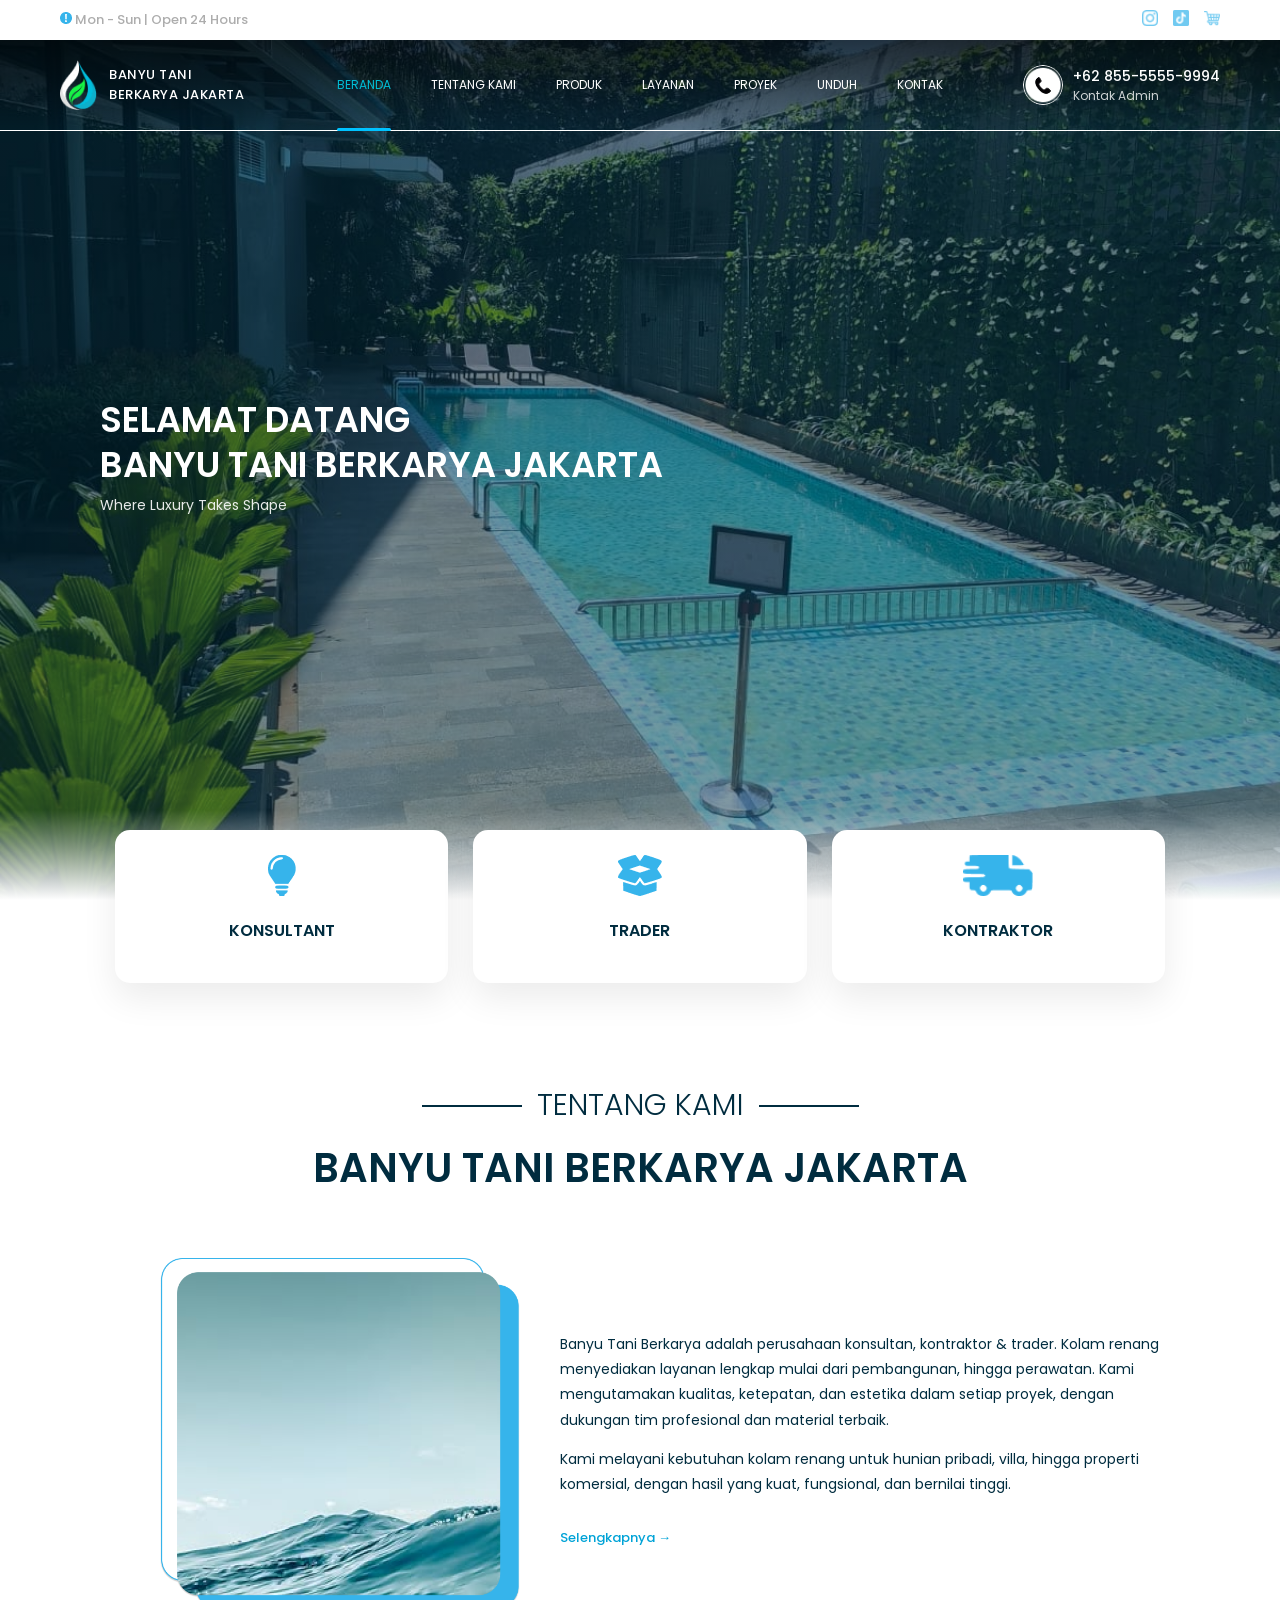
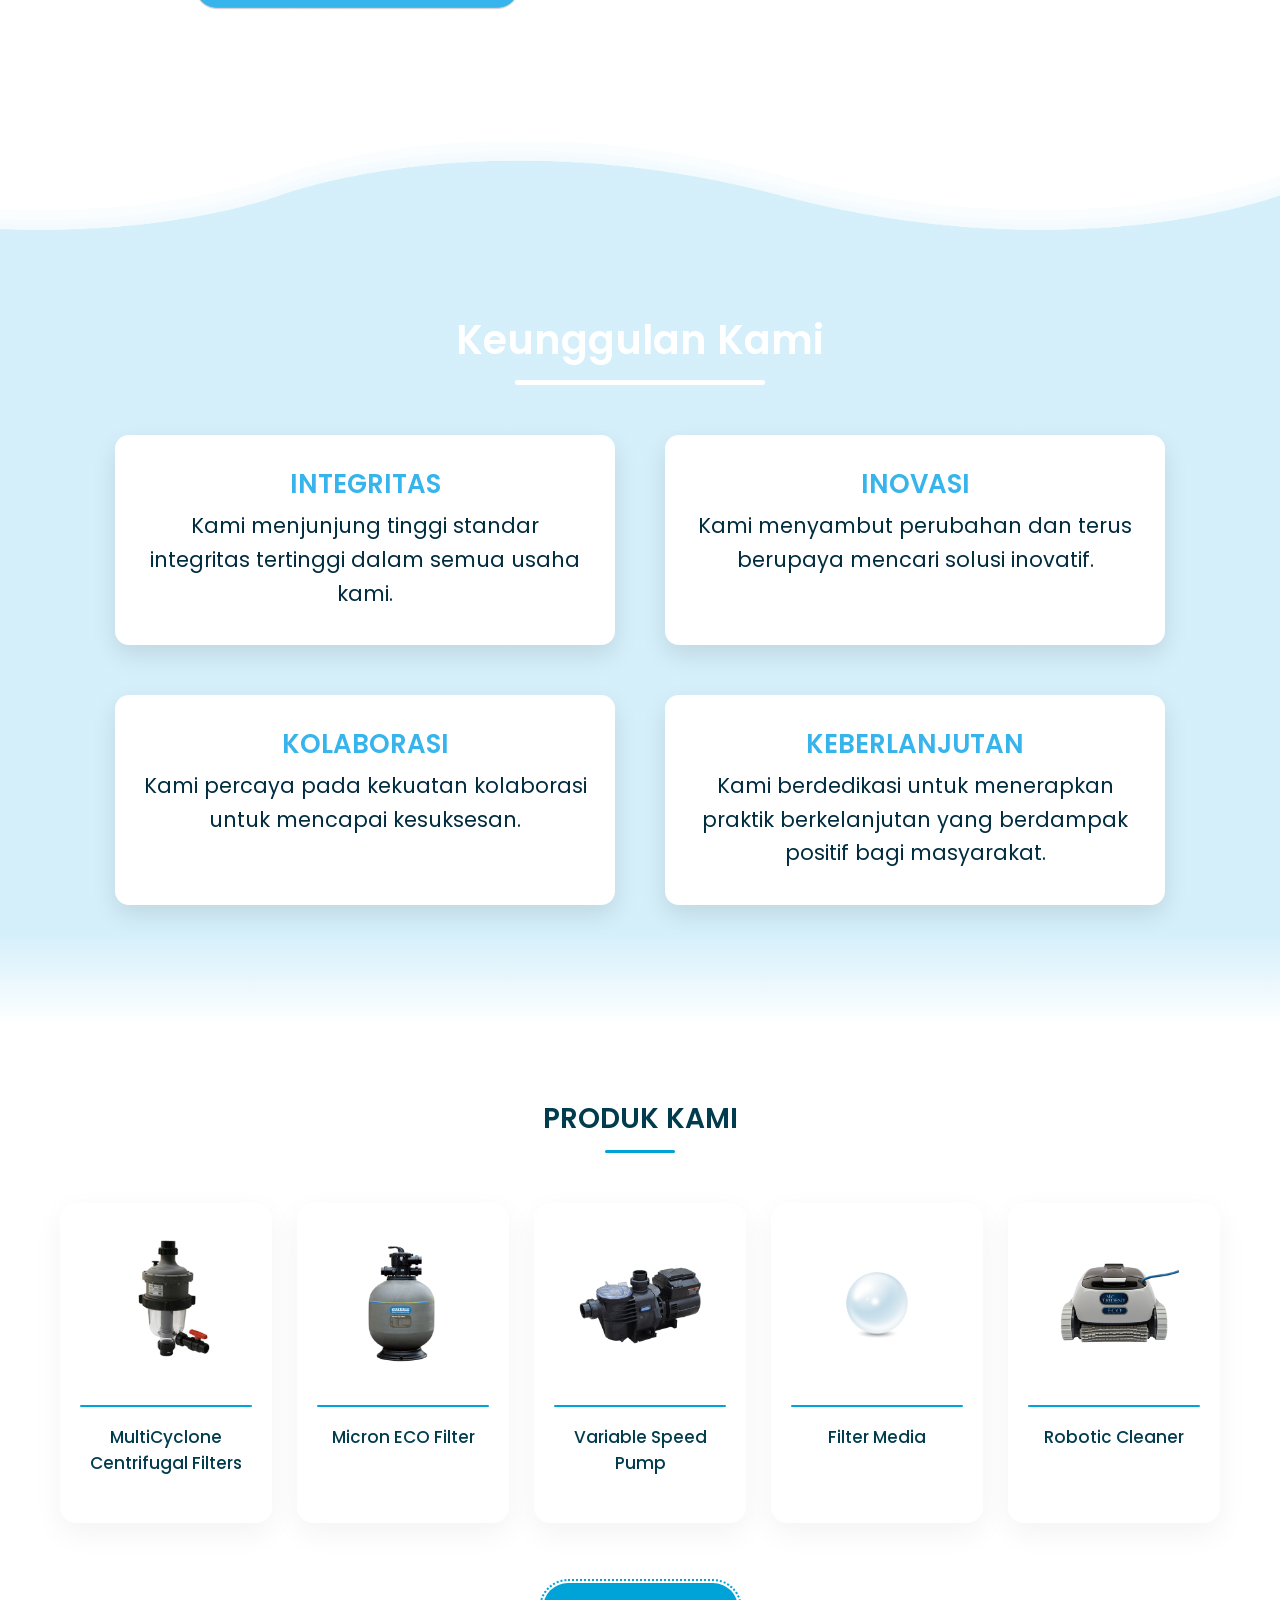
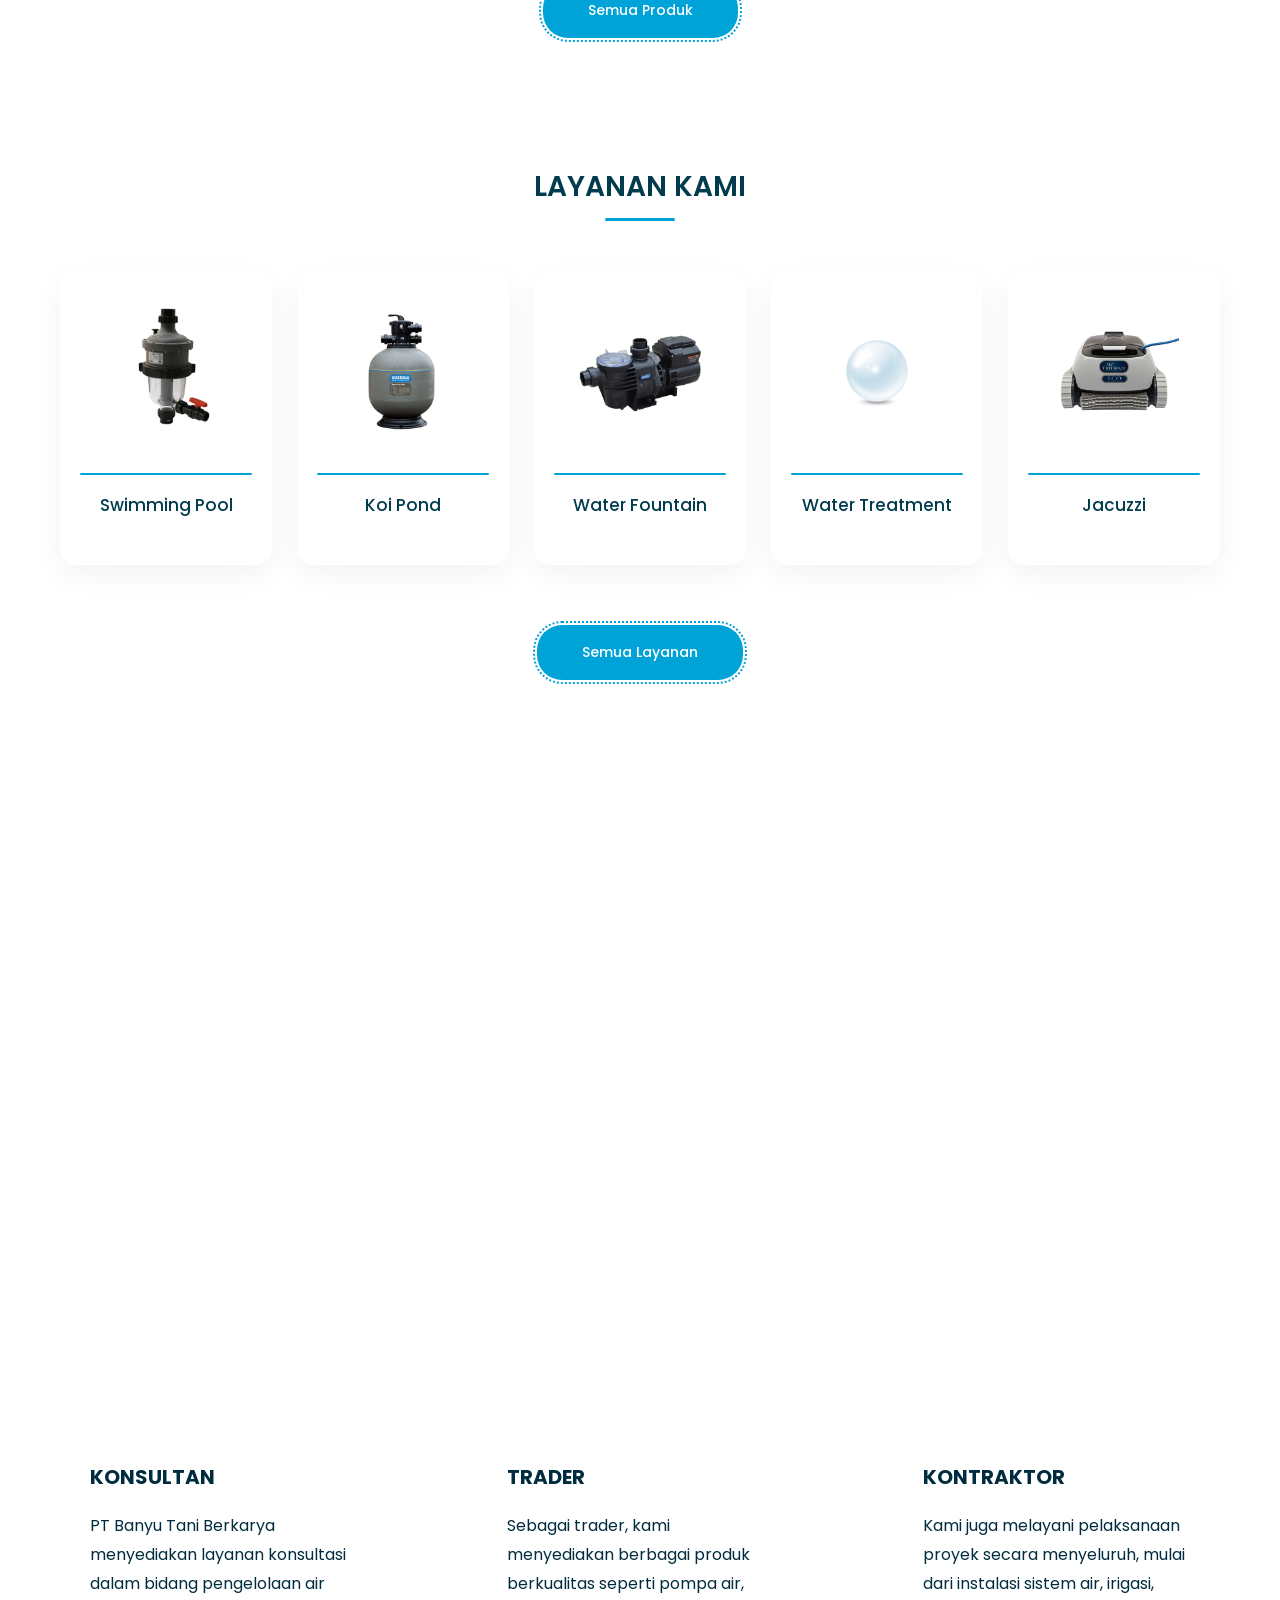
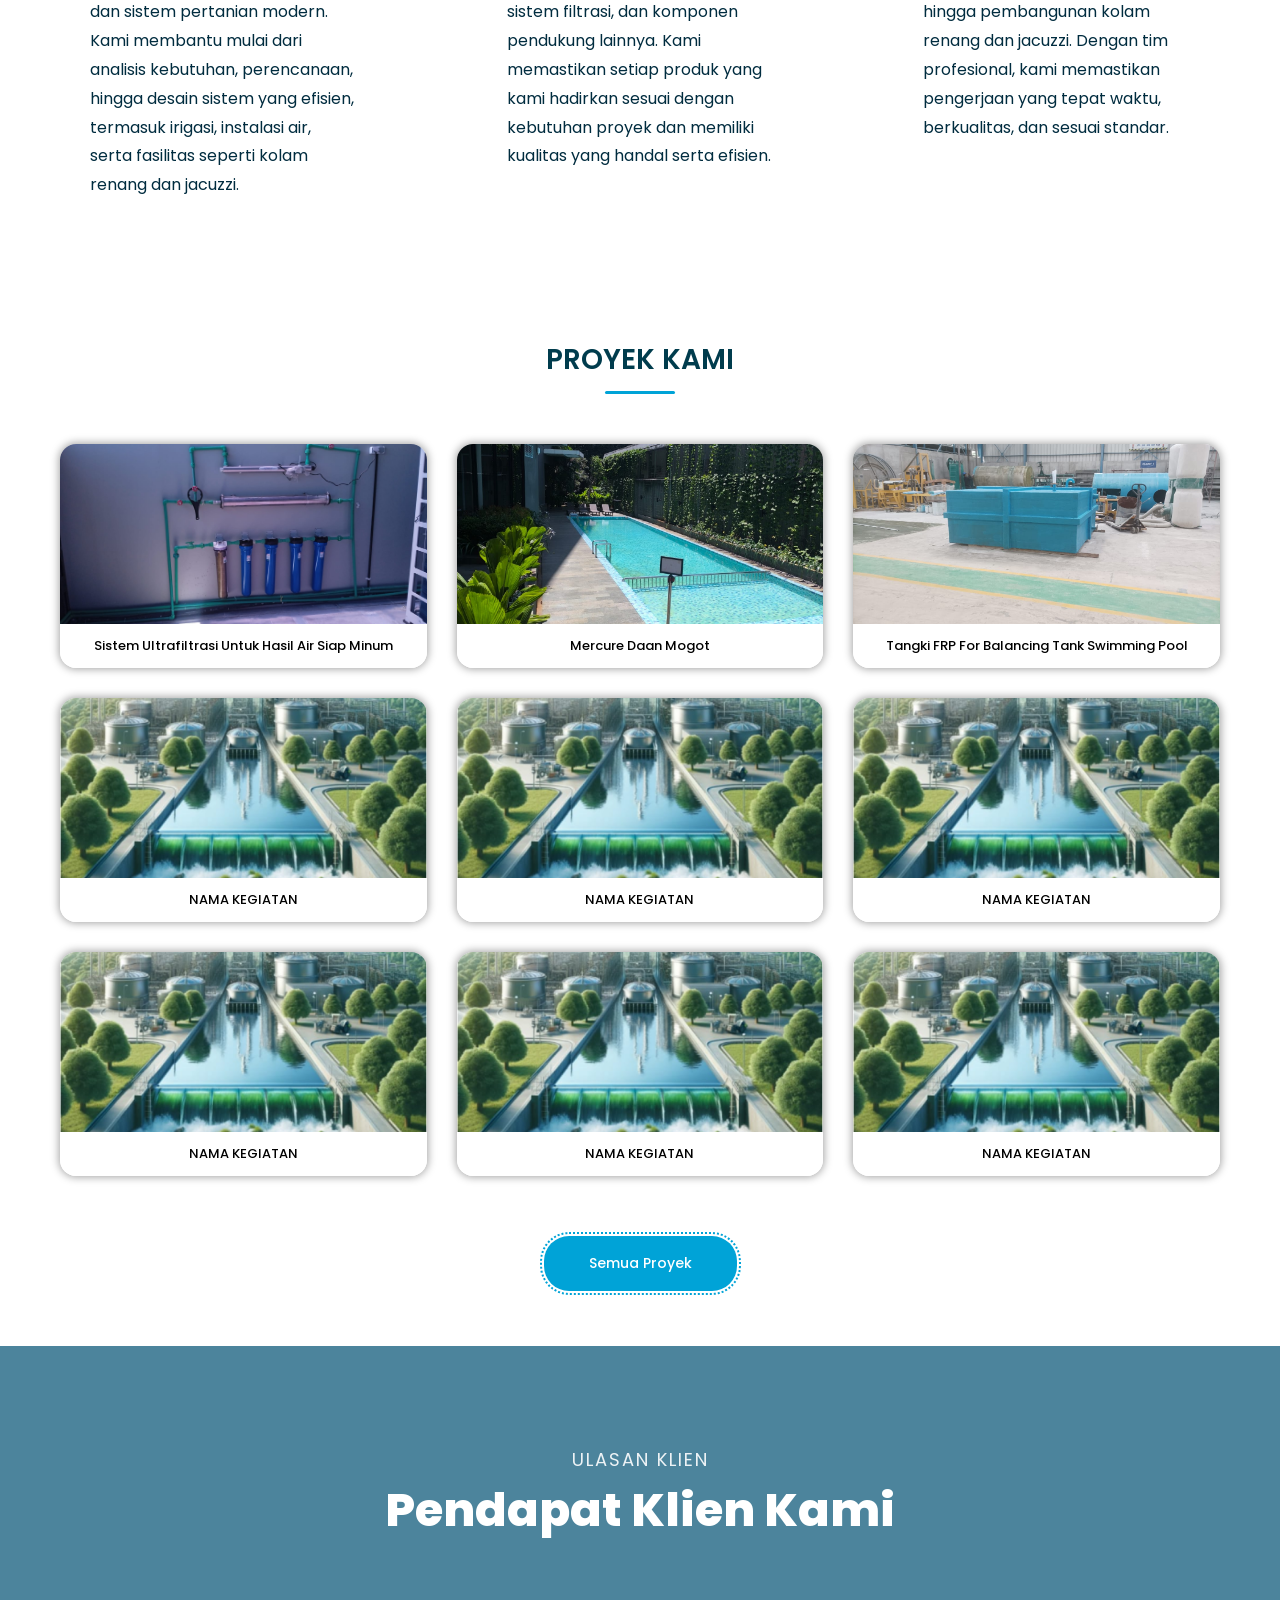
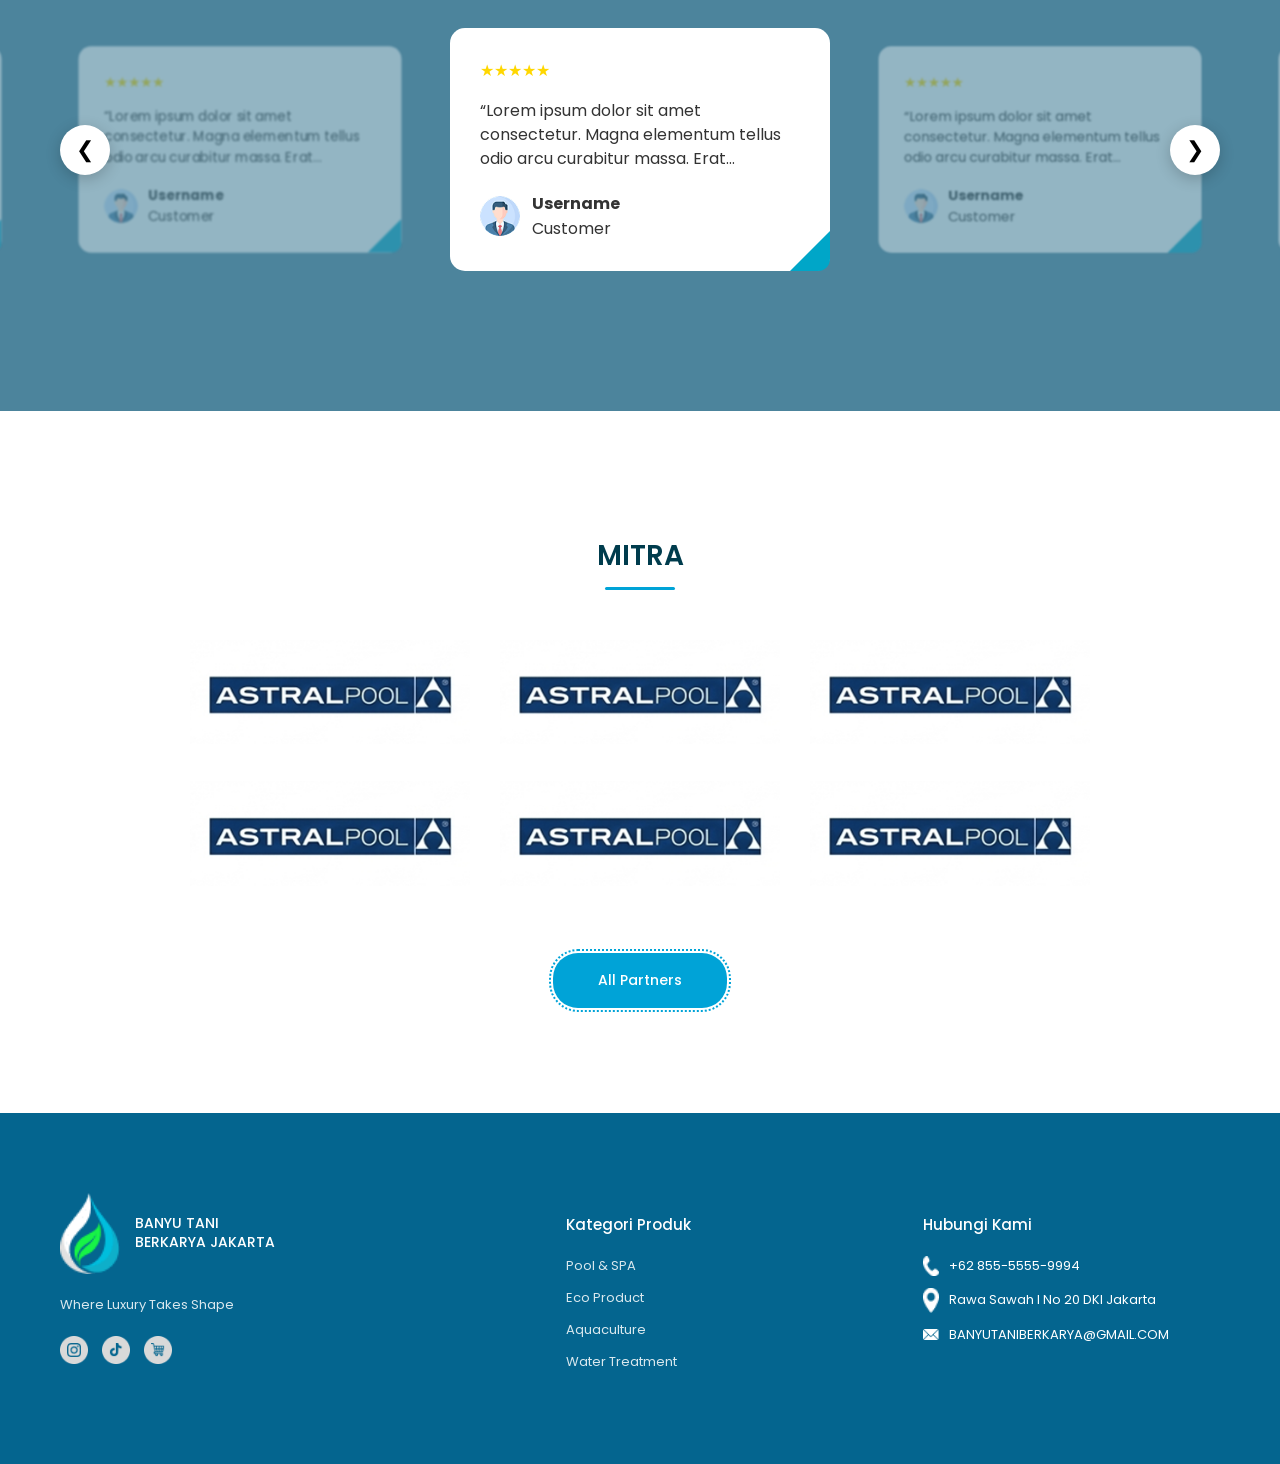
==== commit bb5954c8: "Fix : header overlay" ====
--- a/index.html
+++ b/index.html
@@ -362,21 +362,25 @@
           <!-- CARD -->
           <div class="gallery-card">
             <div class="gallery-image">
-              <img src="images/about1.png" alt="" />
-            </div>
-            <div class="gallery-caption">NAMA KEGIATAN</div>
+              <img src="images/ultrafiltrasi.jpeg" alt="" />
+            </div>
+            <div class="gallery-caption">
+              Sistem Ultrafiltrasi Untuk Hasil Air Siap Minum
+            </div>
           </div>
           <div class="gallery-card">
             <div class="gallery-image">
-              <img src="images/about1.png" alt="" />
-            </div>
-            <div class="gallery-caption">NAMA KEGIATAN</div>
+              <img src="images/daanMogot.jpeg" alt="" />
+            </div>
+            <div class="gallery-caption">Mercure Daan Mogot</div>
           </div>
           <div class="gallery-card">
             <div class="gallery-image">
-              <img src="images/about1.png" alt="" />
-            </div>
-            <div class="gallery-caption">NAMA KEGIATAN</div>
+              <img src="images/tangkiFRP.jpeg" alt="" />
+            </div>
+            <div class="gallery-caption">
+              Tangki FRP For Balancing Tank Swimming Pool
+            </div>
           </div>
           <div class="gallery-card hilang">
             <div class="gallery-image">
@@ -573,9 +577,7 @@
             </span>
           </div>
 
-          <p class="footer-desc">
-            Where Luxury Takes Shape
-          </p>
+          <p class="footer-desc">Where Luxury Takes Shape</p>
 
           <div class="footer-social">
             <img src="images/instabg.png" alt="" />
--- a/style.css
+++ b/style.css
@@ -138,6 +138,14 @@
   transition: all 0.3s ease;
 }
 
+/* .Logo-dark{
+  display: none;
+}
+
+.Logo-light {
+  display: block;
+} */
+
 /* logo text */
 .logo-text {
   white-space: nowrap;
@@ -268,6 +276,14 @@
   display: block;
 }
 
+/* .navbar.scrolled .Logo-light {
+  display: none;
+}
+
+.navbar.scrolled .Logo-dark {
+  display: block;
+} */
+
 /* HAMBURGER STYLING */
 .hamburger {
   display: none; /* Sembunyi di desktop */
@@ -328,13 +344,13 @@
   position: absolute;
   inset: 0;
   /* Gradasi dari gelap di atas ke transparan di tengah, lalu biru air di bawah */
-  /* background: linear-gradient(
+  background: linear-gradient(
     to bottom,
     #002c3f7c 0%,
     #002c3f7c 90%,
     #ffffff 100%
-  ); */
-  background: #002c3f75;
+  );
+  /* background: #002c3f75; */
   z-index: 1;
 }
 
@@ -513,7 +529,7 @@
 .keunggulan {
   position: relative;
   padding: 120px 0;
-  background: url("images/tangkiFRP.jpeg");
+  background: url("images/ultrafiltrasi.jpeg");
   background-size: cover; /* Pastikan gambar nutupin seluruh area tanpa penyok */
   background-position: center; /* Pastikan tengah gambar selalu kelihatan */
   background-repeat: no-repeat; /* Jangan sampai gambarnya ngulang (tile) */
@@ -582,8 +598,8 @@
   inset: 0;
   background: linear-gradient(
     to bottom,
-    #002c3fa4 0%,
-    #002c3fa4 90%,
+    #36b5eb36 0%,
+    #36b5eb36 90%,
     #ffffff 100%
   );
 }
@@ -771,8 +787,13 @@
   display: flex;
   flex-direction: column;
   background:
-    linear-gradient(rgba(24, 42, 44, 0.4), rgba(24, 42, 44, 0.4)),
-    url("images/daanMogot.jpeg");
+    linear-gradient(
+    to bottom, /* Kita bikin gelap dari atas ke bawah */
+      rgba(0, 0, 0, 0.7) 0%,    /* Gelap di atas (70% hitam) */
+      rgba(54, 181, 235, 0.4) 50%, /* Biru transparan di tengah */
+      rgba(54, 181, 235, 0.4) 80%   /* Gelap lagi di bawah */
+    ),
+    url("images/tangkiFRP.jpeg");
   background-size: cover; /* Pastikan gambar nutupin seluruh area tanpa penyok */
   background-position: center; /* Pastikan tengah gambar selalu kelihatan */
   background-repeat: no-repeat; /* Jangan sampai gambarnya ngulang (tile) */
@@ -784,6 +805,7 @@
   color: white;
   height: 400px;
 }
+
 
 .perjalanan-content {
   max-width: 800px;
@@ -1079,8 +1101,7 @@
   background: white;
 
   box-shadow:
-    0 4px 6px rgba(0, 0, 0, 0.04),
-    0 10px 20px rgba(0, 0, 0, 0.06);
+    0px 0px 9px 1px rgba(0, 0, 0, 0.37);
 
   transition:
     transform 0.45s cubic-bezier(0.22, 1, 0.36, 1),
@@ -1108,7 +1129,7 @@
 }
 
 .gallery-caption {
-  background: #d9d9d9;
+  background: #ffffff;
   padding: 12px;
   font-size: 13px;
   font-weight: 500;
@@ -2019,6 +2040,7 @@
   border-radius: 50%;
 }
 
+/* SECTION UNDUH */
 .downloads {
   max-width: 1220px;
   margin: 50px auto;
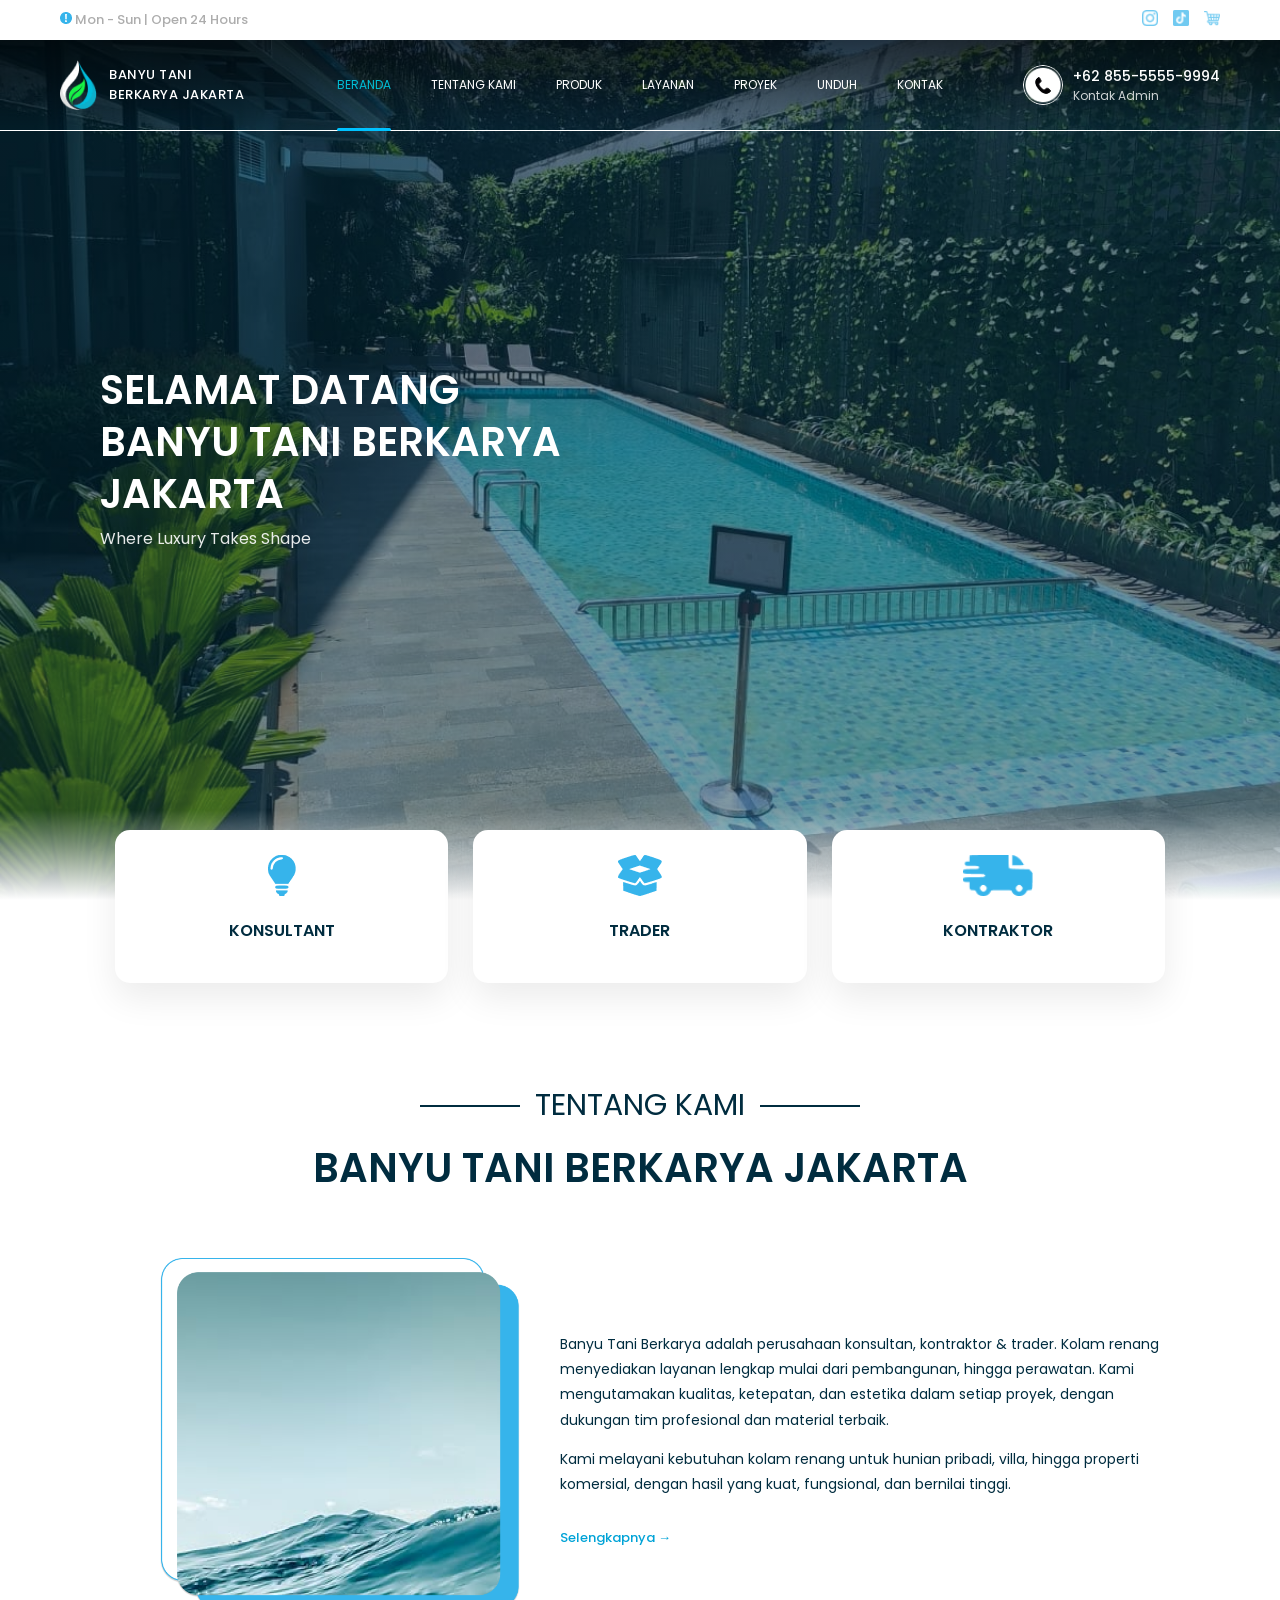
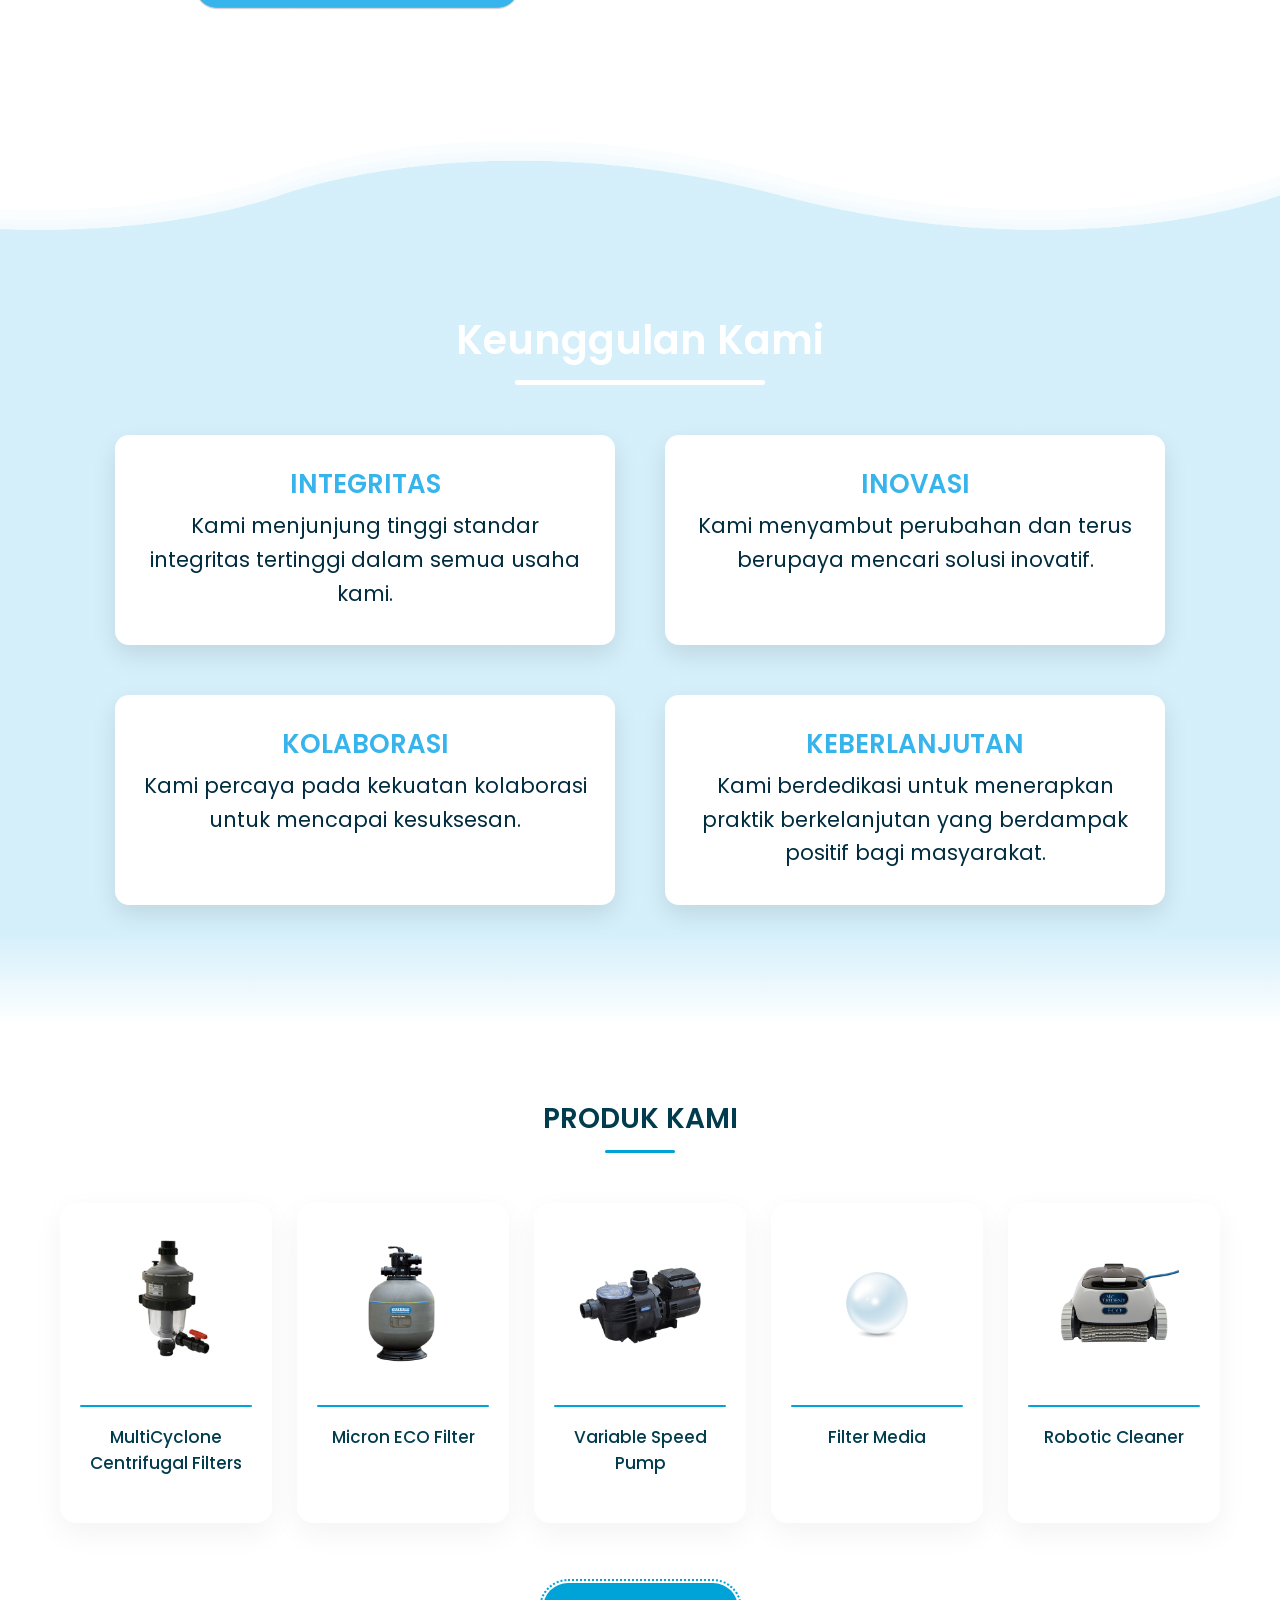
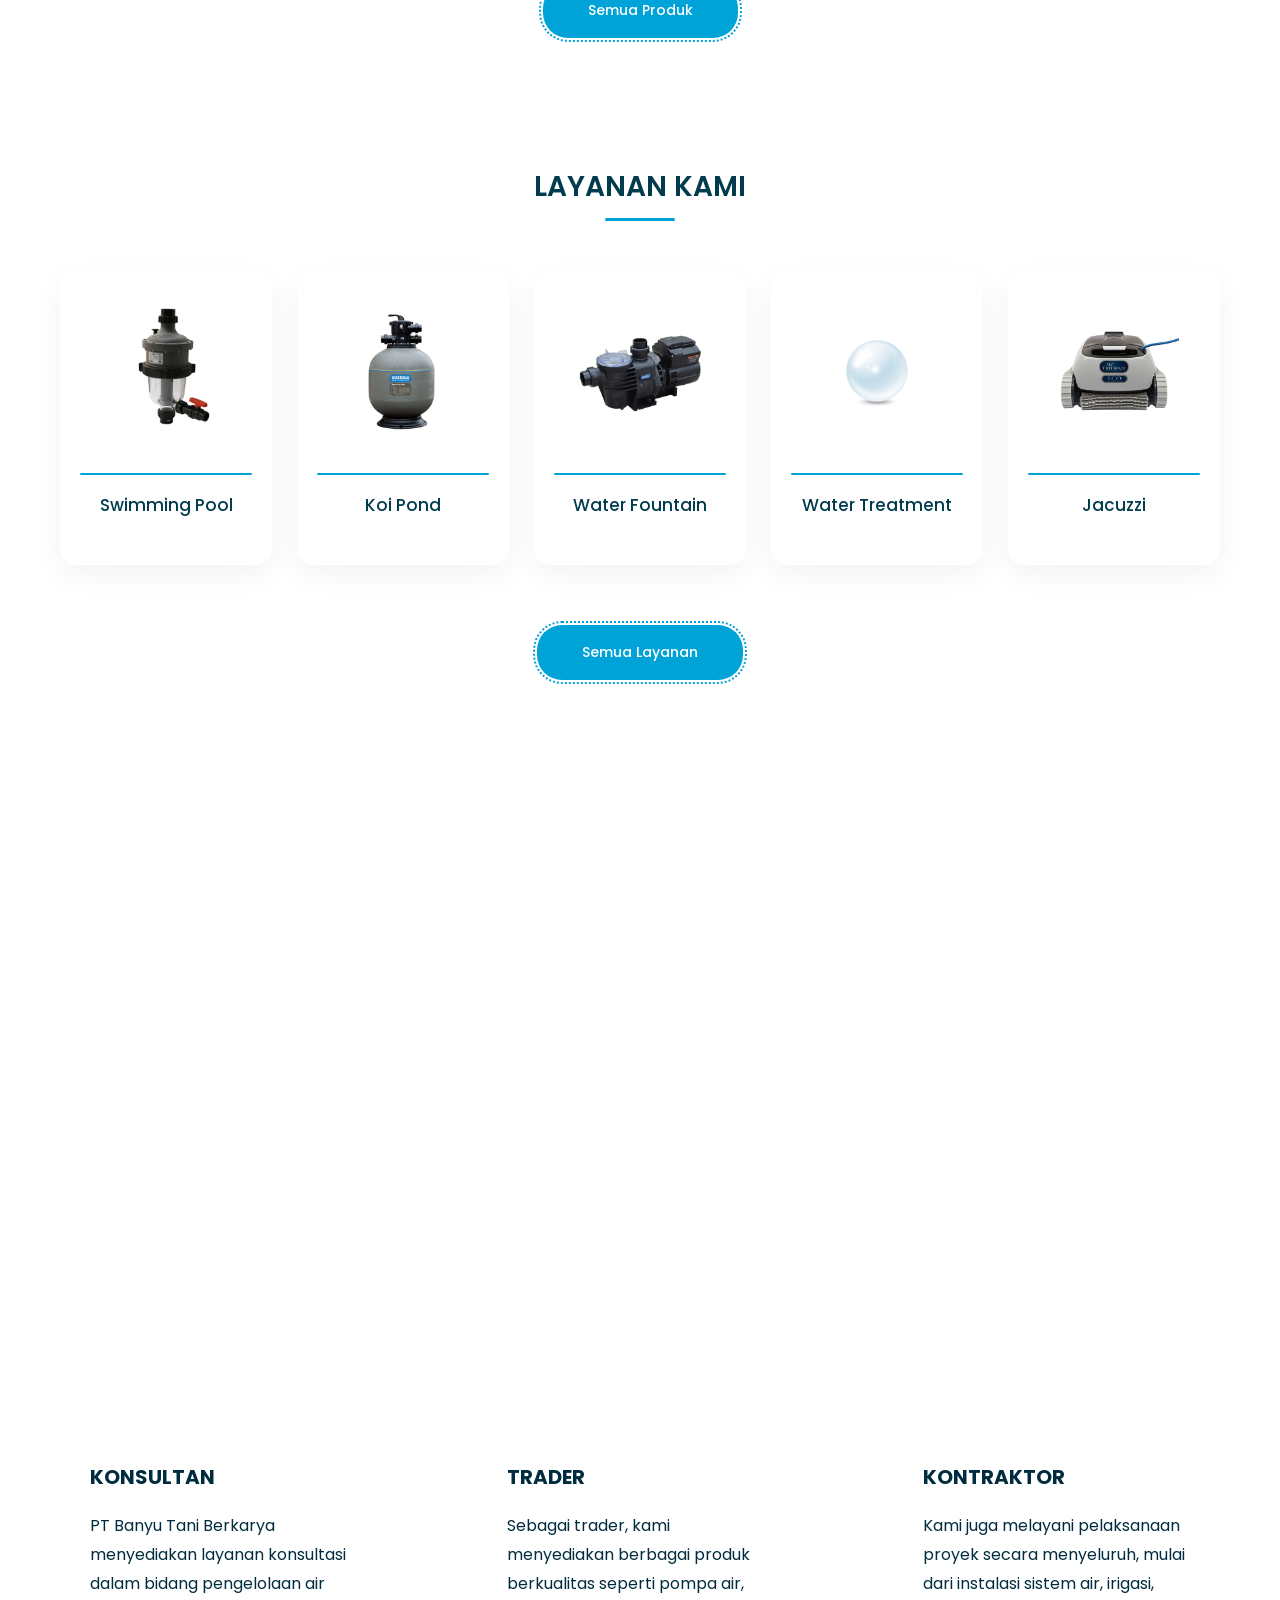
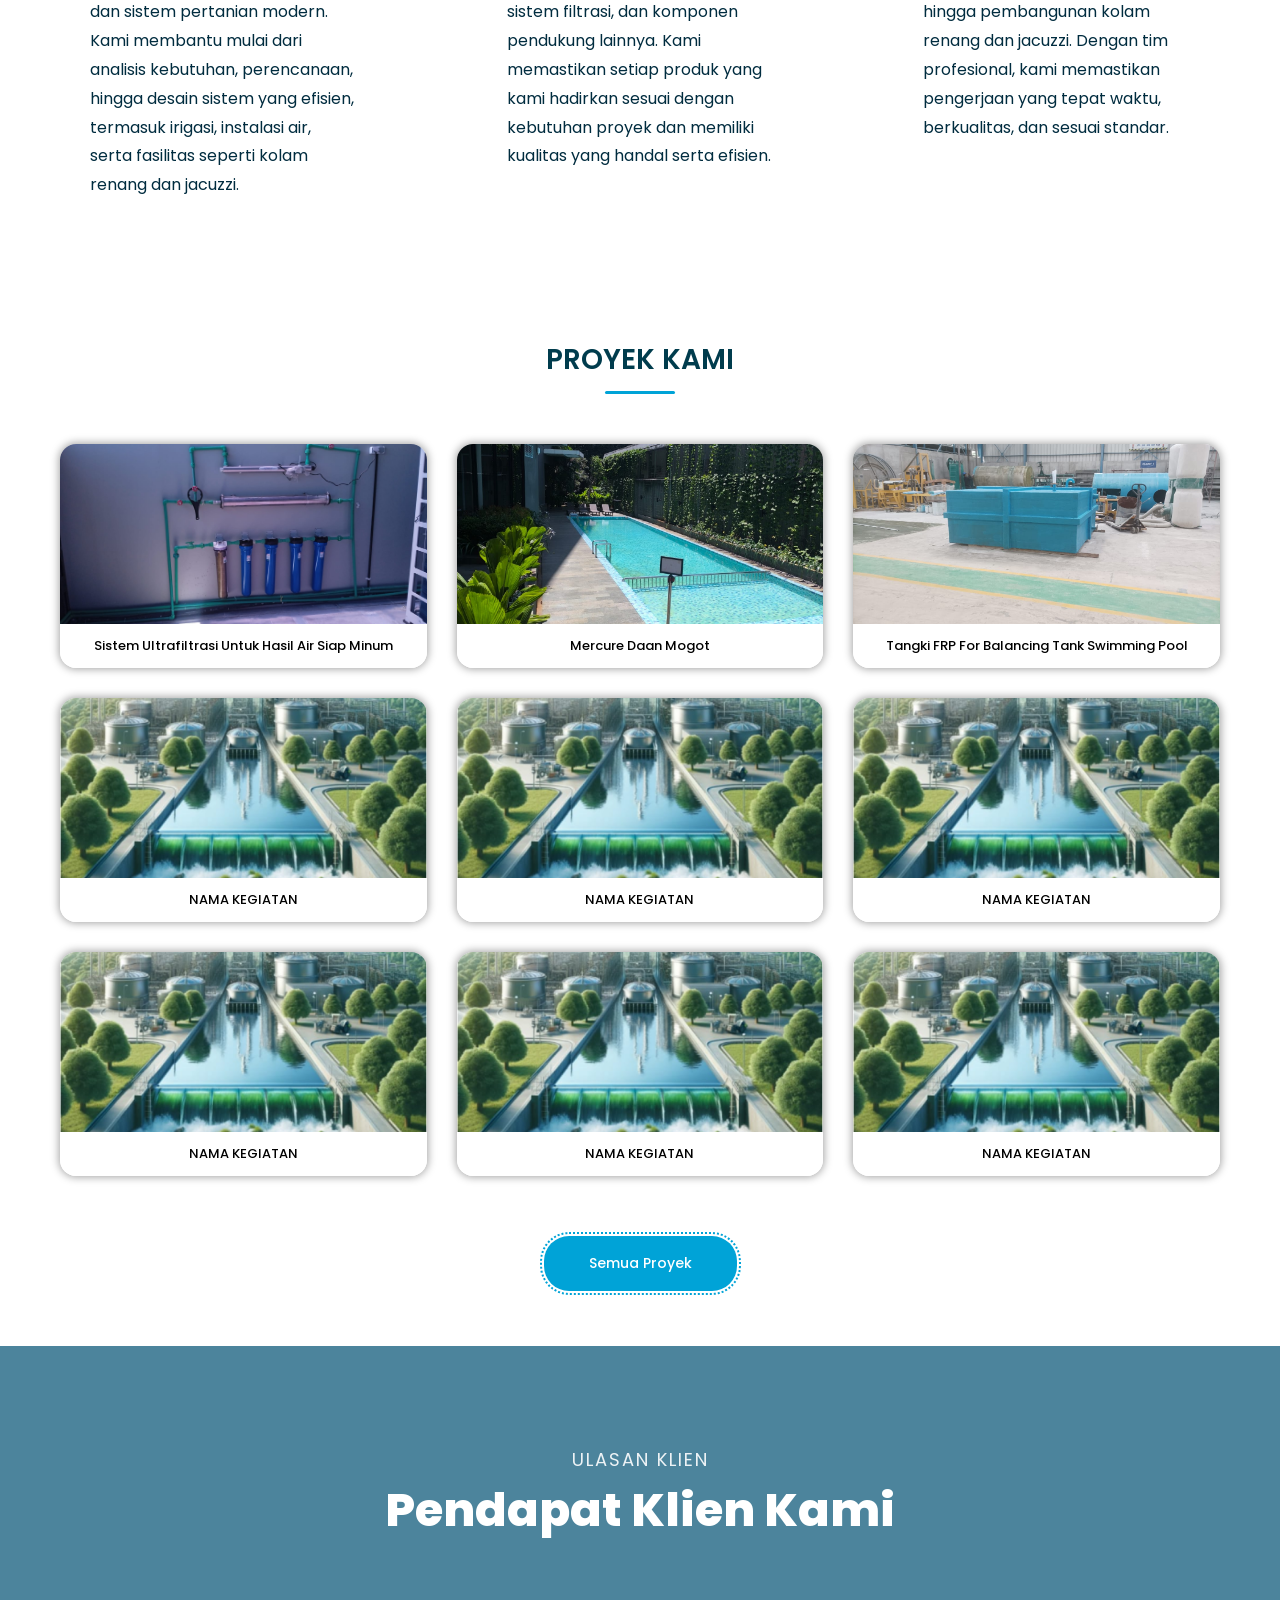
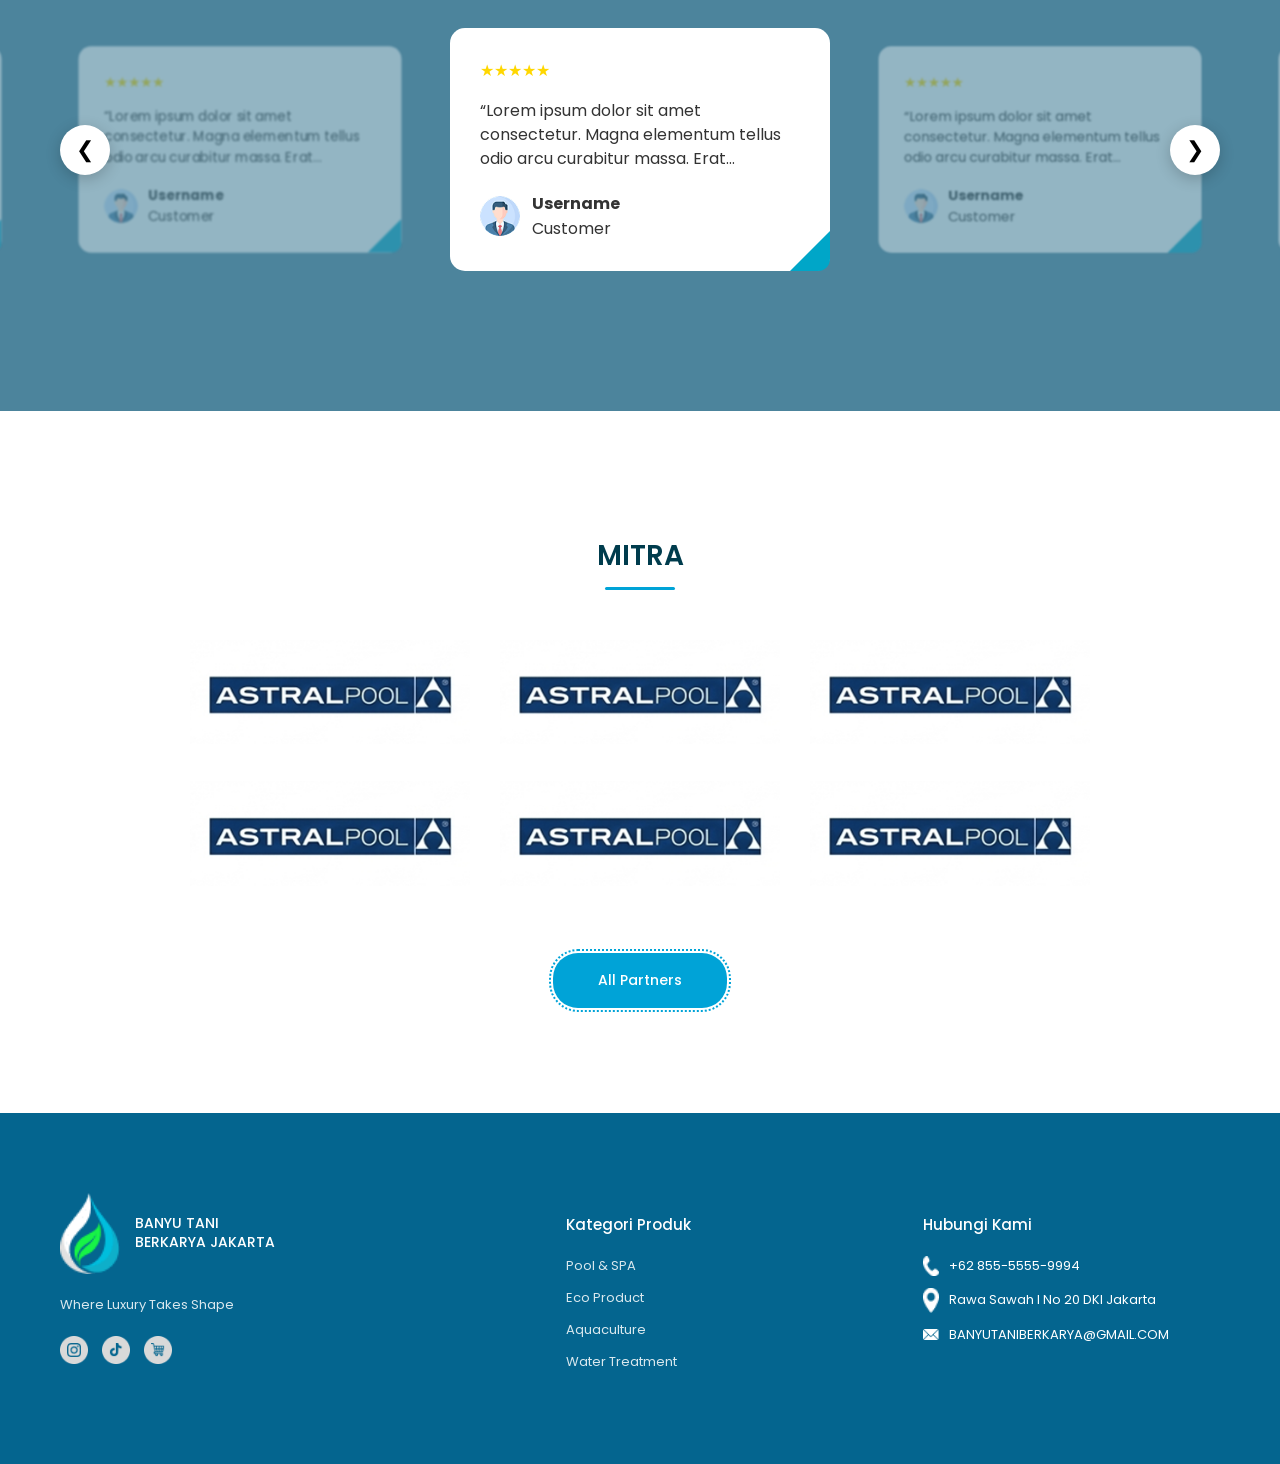
==== commit f003af02: "background and image change" ====
--- a/index.html
+++ b/index.html
@@ -95,7 +95,7 @@
     </nav>
 
     <!-- HERO -->
-    <section class="hero">
+    <section class="hero hero-home">
       <div class="hero-overlay"></div>
 
       <div class="container hero-content reveal">
--- a/style.css
+++ b/style.css
@@ -324,15 +324,18 @@
 .hero {
   position: relative;
   height: 100vh;
+  display: flex;
+  align-items: center;
+  color: white;
+  overflow: hidden;
+}
+
+.hero-home {
   background: url("images/daanMogot.jpeg");
   background-size: cover; /* Pastikan gambar nutupin seluruh area tanpa penyok */
   background-position: center; /* Pastikan tengah gambar selalu kelihatan */
   background-repeat: no-repeat; /* Jangan sampai gambarnya ngulang (tile) */
   background-attachment: fixed;
-  display: flex;
-  align-items: center;
-  color: white;
-  overflow: hidden;
 }
 
 .hero-logo {
@@ -365,14 +368,14 @@
 }
 
 .hero-text h1 {
-  font-size: 35px;
+  font-size: 40px;
   font-weight: 600;
   line-height: 1.3;
   margin-bottom: 5px;
 }
 
 .hero-text p {
-  font-size: 14px;
+  font-size: 16px;
   opacity: 0.9;
   line-height: 1.8;
   margin-top: 0;
@@ -472,7 +475,7 @@
 .about-header span {
   color: #002c3f;
   font-size: 30px;
-  font-weight: 300;
+  font-weight: 400;
 }
 
 .about h2 {
@@ -788,12 +791,13 @@
   flex-direction: column;
   background:
     linear-gradient(
-    to bottom, /* Kita bikin gelap dari atas ke bawah */
-      rgba(0, 0, 0, 0.7) 0%,    /* Gelap di atas (70% hitam) */
-      rgba(54, 181, 235, 0.4) 50%, /* Biru transparan di tengah */
-      rgba(54, 181, 235, 0.4) 80%   /* Gelap lagi di bawah */
+      to bottom,
+      /* Kita bikin gelap dari atas ke bawah */ rgba(0, 0, 0, 0.7) 0%,
+      /* Gelap di atas (70% hitam) */ rgba(54, 181, 235, 0.4) 50%,
+      /* Biru transparan di tengah */ rgba(54, 181, 235, 0.4) 80%
+        /* Gelap lagi di bawah */
     ),
-    url("images/tangkiFRP.jpeg");
+    url("images/ikan.jpeg");
   background-size: cover; /* Pastikan gambar nutupin seluruh area tanpa penyok */
   background-position: center; /* Pastikan tengah gambar selalu kelihatan */
   background-repeat: no-repeat; /* Jangan sampai gambarnya ngulang (tile) */
@@ -805,7 +809,6 @@
   color: white;
   height: 400px;
 }
-
 
 .perjalanan-content {
   max-width: 800px;
@@ -928,6 +931,14 @@
 }
 
 /* ABOUT VISION */
+.hero-about {
+  background: url("images/signatureGalleryAbu.png");
+  background-size: cover; /* Pastikan gambar nutupin seluruh area tanpa penyok */
+  background-position: center; /* Pastikan tengah gambar selalu kelihatan */
+  background-repeat: no-repeat; /* Jangan sampai gambarnya ngulang (tile) */
+  background-attachment: fixed;
+}
+
 .about-vision {
   padding: 120px 0;
   background: #ffffff;
@@ -1100,8 +1111,7 @@
   overflow: hidden;
   background: white;
 
-  box-shadow:
-    0px 0px 9px 1px rgba(0, 0, 0, 0.37);
+  box-shadow: 0px 0px 9px 1px rgba(0, 0, 0, 0.37);
 
   transition:
     transform 0.45s cubic-bezier(0.22, 1, 0.36, 1),
@@ -1142,7 +1152,7 @@
 .product-hero {
   position: relative;
   height: 100vh;
-  background: url("images/HeroBG.png");
+  background: url("images/mediaFilter.png");
   background-size: cover; /* Pastikan gambar nutupin seluruh area tanpa penyok */
   background-position: center; /* Pastikan tengah gambar selalu kelihatan */
   background-repeat: no-repeat; /* Jangan sampai gambarnya ngulang (tile) */
@@ -1158,13 +1168,13 @@
 .product-hero .hero-overlay {
   position: absolute;
   inset: 0;
-  background: linear-gradient(
+  /* background: linear-gradient(
     to bottom,
     #00507294 0%,
     #00507294 70%,
     rgba(0, 80, 114, 0.3) 90%,
     #ffffff 100%
-  );
+  ); */
 }
 
 .product-hero .hero-content {
@@ -1761,7 +1771,7 @@
 .service-hero {
   position: relative;
   height: 100vh;
-  background: url("images/HeroBG.png");
+  background: url("images/marketLane.jpeg");
   background-size: cover; /* Pastikan gambar nutupin seluruh area tanpa penyok */
   background-position: center; /* Pastikan tengah gambar selalu kelihatan */
   background-repeat: no-repeat; /* Jangan sampai gambarnya ngulang (tile) */
@@ -1777,13 +1787,13 @@
 .service-hero .hero-overlay {
   position: absolute;
   inset: 0;
-  background: linear-gradient(
+  /* background: linear-gradient(
     to bottom,
     #00507294 0%,
     #00507294 70%,
     rgba(0, 80, 114, 0.3) 90%,
     #ffffff 100%
-  );
+  ); */
 }
 
 .services-page {
@@ -2942,7 +2952,7 @@
     gap: 10px;
   }
 
-  .folder-text h2{
+  .folder-text h2 {
     font-size: 13px;
   }
 }
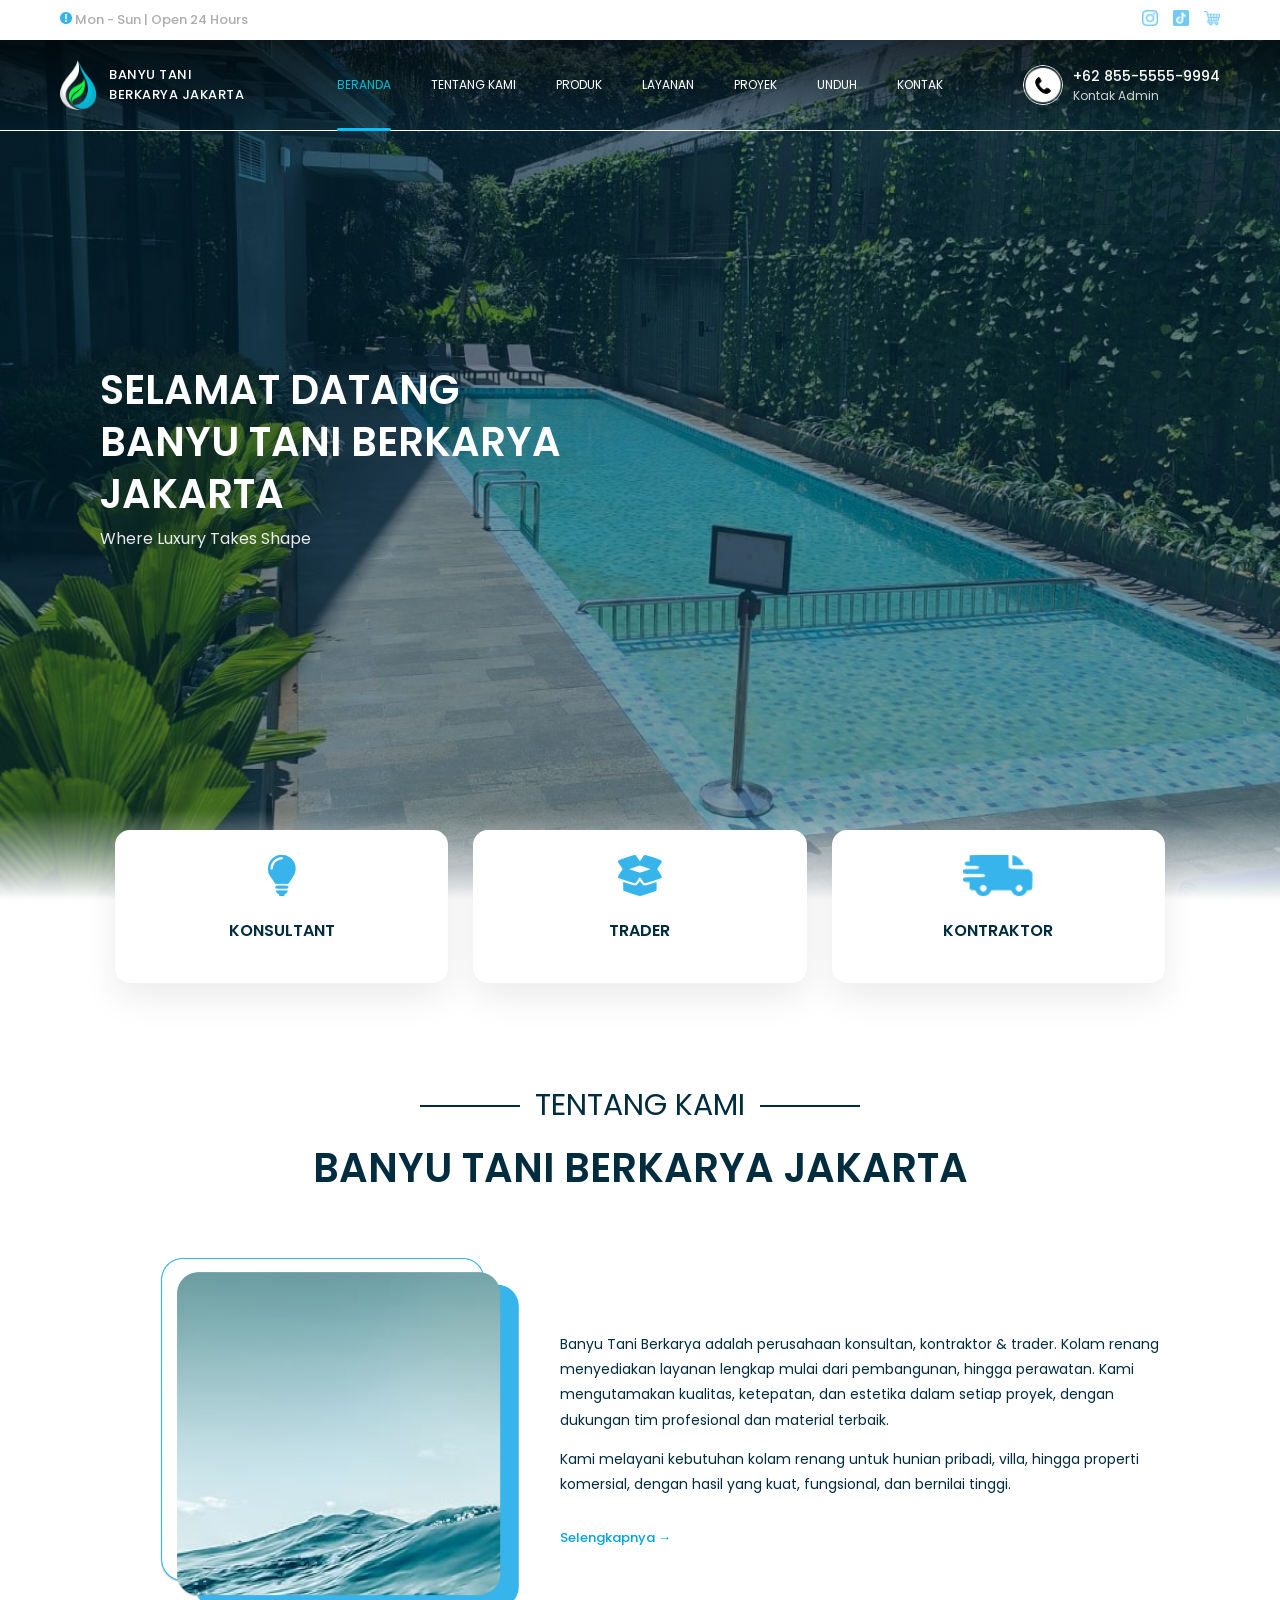
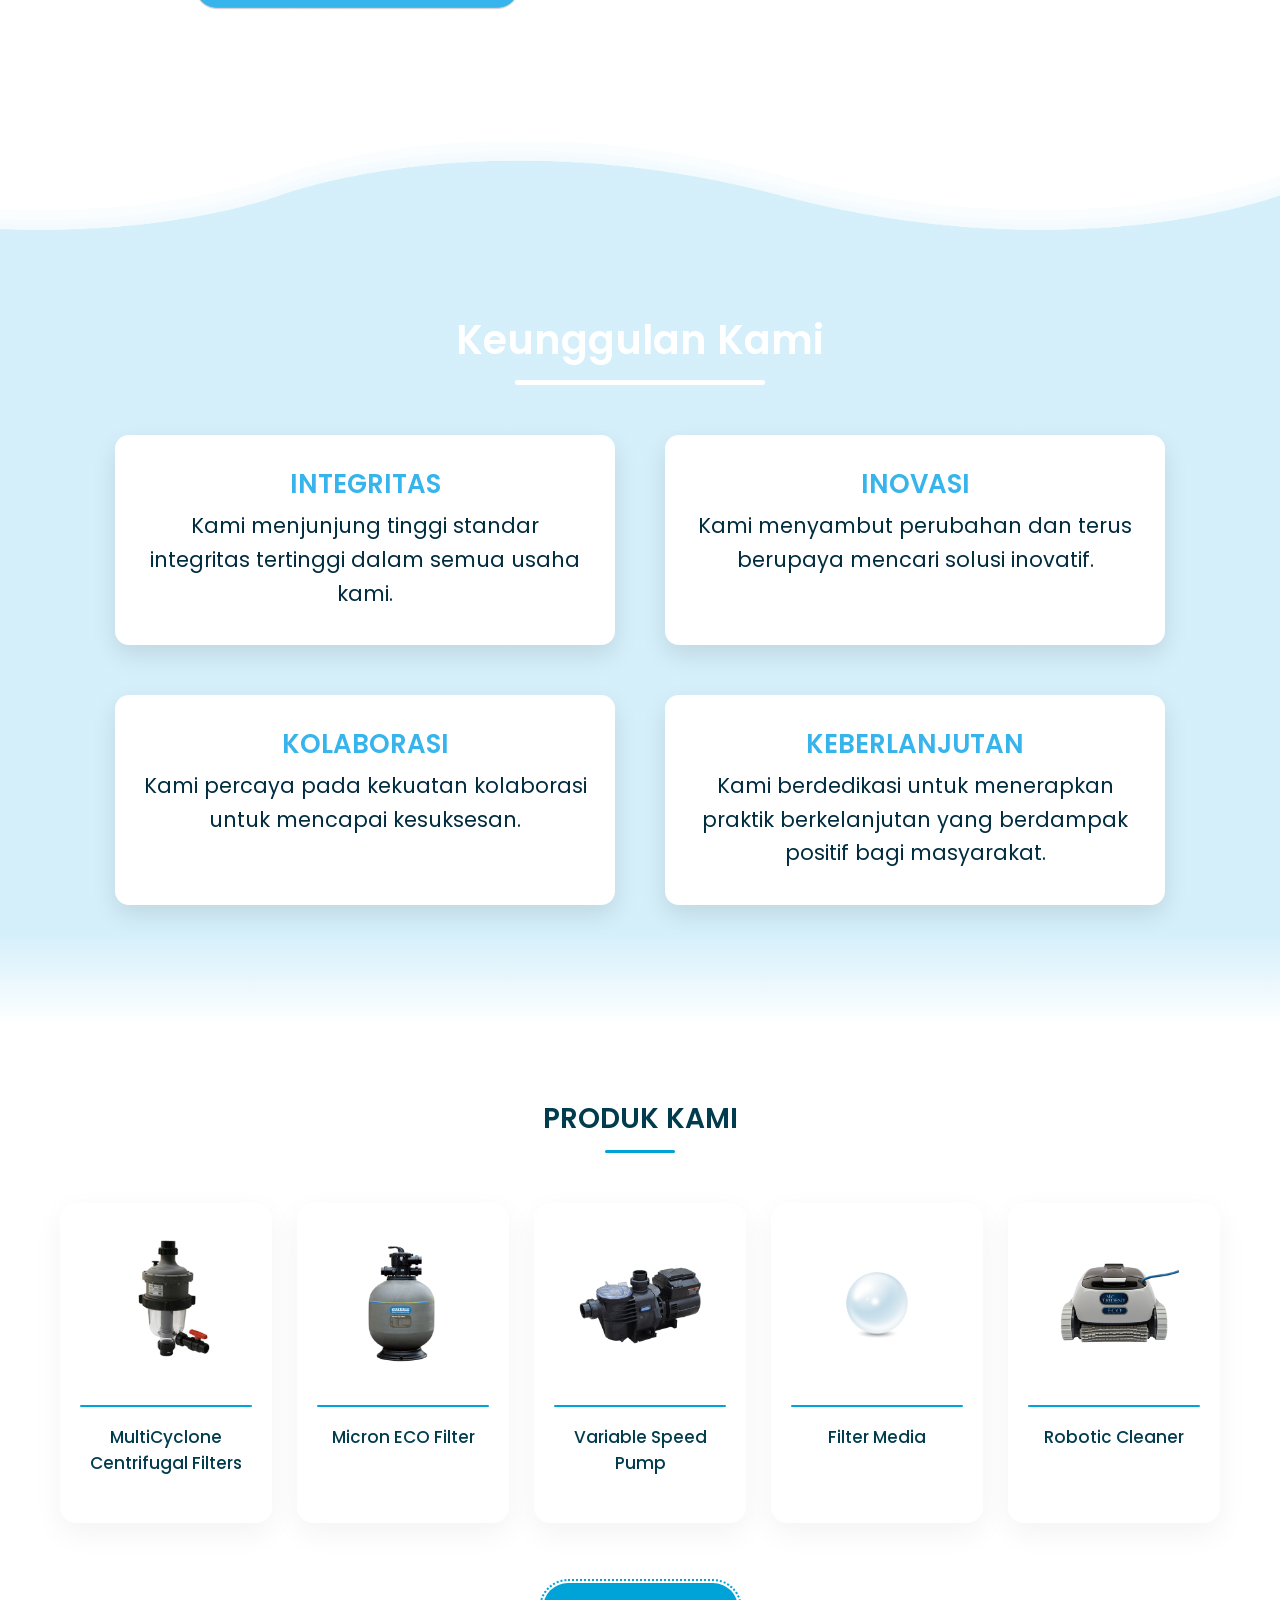
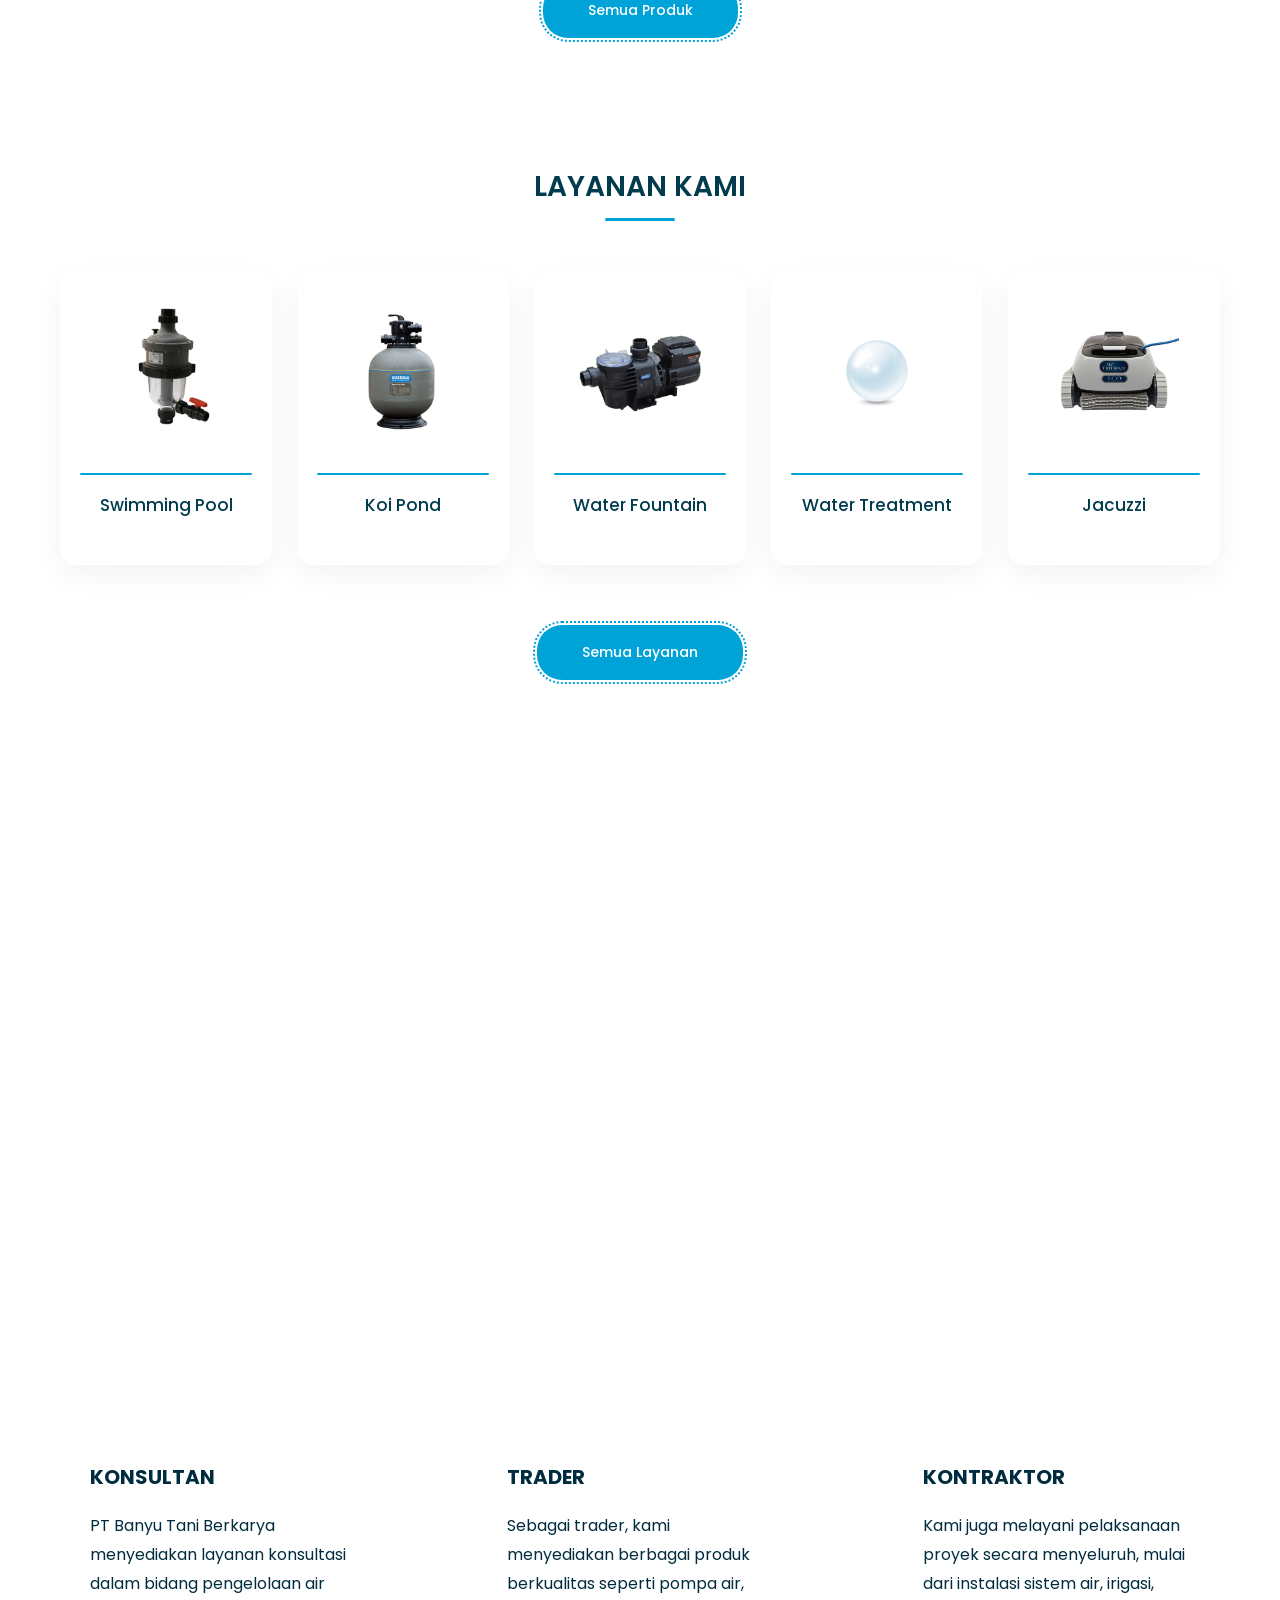
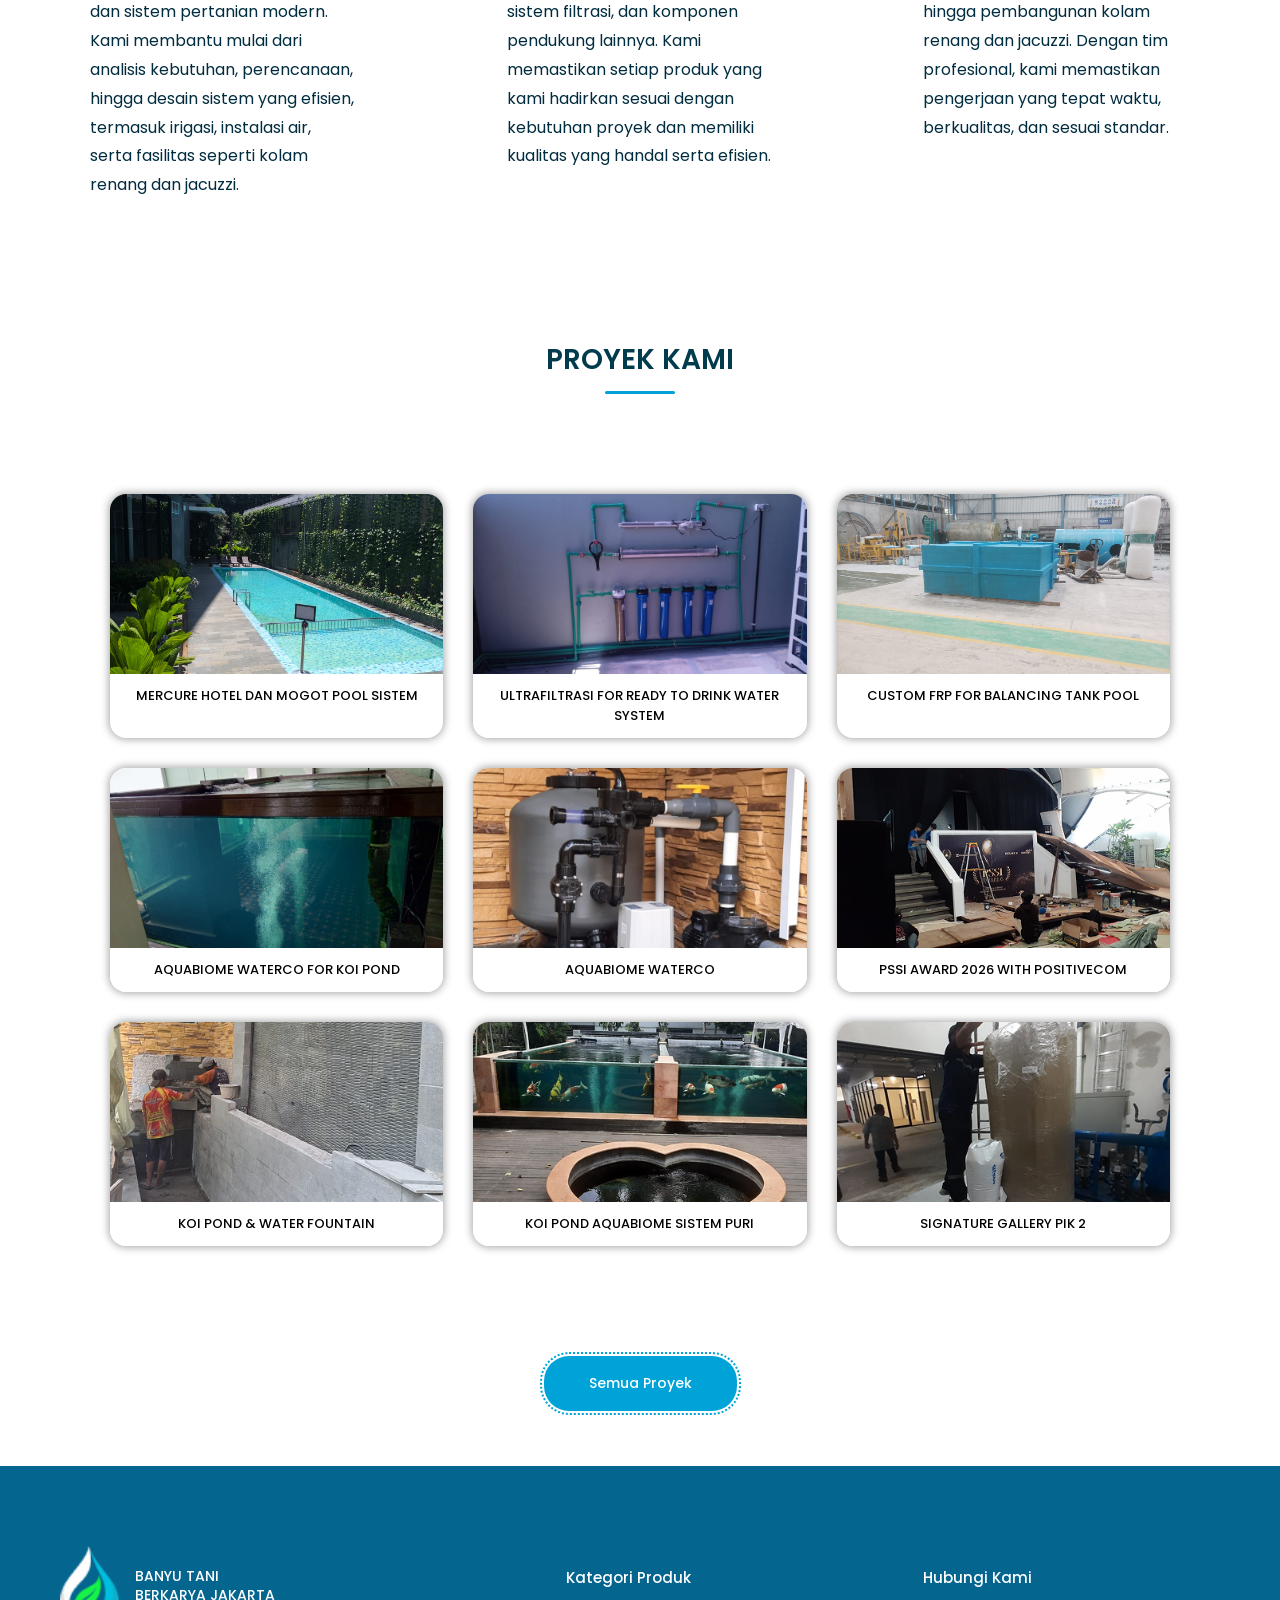
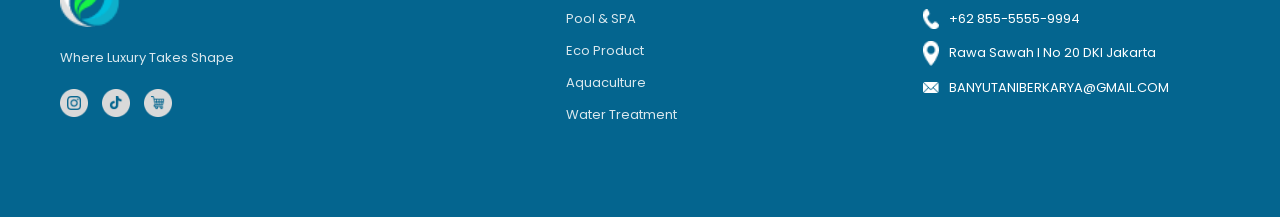
==== commit a09564b3: "finishing" ====
--- a/index.html
+++ b/index.html
@@ -362,61 +362,63 @@
           <!-- CARD -->
           <div class="gallery-card">
             <div class="gallery-image">
+              <img src="images/daanMogot.jpeg" alt="" />
+            </div>
+            <div class="gallery-caption">
+              MERCURE HOTEL DAN MOGOT POOL SISTEM
+            </div>
+          </div>
+          <div class="gallery-card">
+            <div class="gallery-image">
               <img src="images/ultrafiltrasi.jpeg" alt="" />
             </div>
             <div class="gallery-caption">
-              Sistem Ultrafiltrasi Untuk Hasil Air Siap Minum
+              ULTRAFILTRASI FOR READY TO DRINK WATER SYSTEM
             </div>
           </div>
           <div class="gallery-card">
             <div class="gallery-image">
-              <img src="images/daanMogot.jpeg" alt="" />
-            </div>
-            <div class="gallery-caption">Mercure Daan Mogot</div>
-          </div>
-          <div class="gallery-card">
-            <div class="gallery-image">
               <img src="images/tangkiFRP.jpeg" alt="" />
             </div>
             <div class="gallery-caption">
-              Tangki FRP For Balancing Tank Swimming Pool
+              CUSTOM FRP FOR BALANCING TANK POOL
             </div>
           </div>
           <div class="gallery-card hilang">
             <div class="gallery-image">
-              <img src="images/about1.png" alt="" />
-            </div>
-            <div class="gallery-caption">NAMA KEGIATAN</div>
+              <img src="images/aquaBiomeWaterco.jpeg" alt="" />
+            </div>
+            <div class="gallery-caption">AQUABIOME WATERCO FOR KOI POND</div>
           </div>
           <div class="gallery-card hilang">
             <div class="gallery-image">
-              <img src="images/about1.png" alt="" />
-            </div>
-            <div class="gallery-caption">NAMA KEGIATAN</div>
+              <img src="images/aquabiome.png" alt="" />
+            </div>
+            <div class="gallery-caption">AQUABIOME WATERCO</div>
           </div>
           <div class="gallery-card hilang">
             <div class="gallery-image">
-              <img src="images/about1.png" alt="" />
-            </div>
-            <div class="gallery-caption">NAMA KEGIATAN</div>
+              <img src="images/PSSIAward.png" alt="" />
+            </div>
+            <div class="gallery-caption">PSSI AWARD 2026 WITH POSITIVECOM</div>
           </div>
           <div class="gallery-card hilang">
             <div class="gallery-image">
-              <img src="images/about1.png" alt="" />
-            </div>
-            <div class="gallery-caption">NAMA KEGIATAN</div>
+              <img src="images/Koi&Water.png" alt="" />
+            </div>
+            <div class="gallery-caption">KOI POND & WATER FOUNTAIN</div>
           </div>
           <div class="gallery-card hilang">
             <div class="gallery-image">
-              <img src="images/about1.png" alt="" />
-            </div>
-            <div class="gallery-caption">NAMA KEGIATAN</div>
+              <img src="images/AquabiomeSistemPuri.png" alt="" />
+            </div>
+            <div class="gallery-caption">KOI POND AQUABIOME SISTEM PURI</div>
           </div>
           <div class="gallery-card hilang">
             <div class="gallery-image">
-              <img src="images/about1.png" alt="" />
-            </div>
-            <div class="gallery-caption">NAMA KEGIATAN</div>
+              <img src="images/Signature.png" alt="" />
+            </div>
+            <div class="gallery-caption">SIGNATURE GALLERY PIK 2</div>
           </div>
         </div>
         <div class="product-button">
@@ -425,145 +427,6 @@
       </div>
     </section>
 
-    <section class="testimonial-section">
-      <div class="container">
-        <div class="testimonial-header">
-          <span class="subtitle">Ulasan Klien</span>
-          <h2 class="title">Pendapat Klien Kami</h2>
-        </div>
-
-        <div class="testimonial-slider">
-          <button class="testi-btn prev">&#10094;</button>
-
-          <div class="testimonial-viewport">
-            <div class="testimonial-grid-simple" id="testiTrack">
-              <!-- TESTI -->
-              <div class="testi-box">
-                <div class="stars">★★★★★</div>
-                <p>
-                  “Lorem ipsum dolor sit amet consectetur. Magna elementum
-                  tellus odio arcu curabitur massa. Erat maecenas placerat id
-                  vitae. Tellus suspendisse porttitor viverra dignissim
-                  elementum urna.”
-                </p>
-                <div class="testi-user">
-                  <img src="images/profile.png" />
-                  <div>
-                    <h4>Username</h4>
-                    <span>Customer</span>
-                  </div>
-                </div>
-                <div class="corner"></div>
-              </div>
-              <div class="testi-box">
-                <div class="stars">★★★★★</div>
-                <p>
-                  “Lorem ipsum dolor sit amet consectetur. Magna elementum
-                  tellus odio arcu curabitur massa. Erat maecenas placerat id
-                  vitae. Tellus suspendisse porttitor viverra dignissim
-                  elementum urna.”
-                </p>
-                <div class="testi-user">
-                  <img src="images/profile.png" />
-                  <div>
-                    <h4>Username</h4>
-                    <span>Customer</span>
-                  </div>
-                </div>
-                <div class="corner"></div>
-              </div>
-              <div class="testi-box">
-                <div class="stars">★★★★★</div>
-                <p>
-                  “Lorem ipsum dolor sit amet consectetur. Magna elementum
-                  tellus odio arcu curabitur massa. Erat maecenas placerat id
-                  vitae. Tellus suspendisse porttitor viverra dignissim
-                  elementum urna.”
-                </p>
-                <div class="testi-user">
-                  <img src="images/profile.png" />
-                  <div>
-                    <h4>Username</h4>
-                    <span>Customer</span>
-                  </div>
-                </div>
-                <div class="corner"></div>
-              </div>
-              <div class="testi-box">
-                <div class="stars">★★★★★</div>
-                <p>
-                  “Lorem ipsum dolor sit amet consectetur. Magna elementum
-                  tellus odio arcu curabitur massa. Erat maecenas placerat id
-                  vitae. Tellus suspendisse porttitor viverra dignissim
-                  elementum urna.”
-                </p>
-                <div class="testi-user">
-                  <img src="images/profile.png" />
-                  <div>
-                    <h4>Username</h4>
-                    <span>Customer</span>
-                  </div>
-                </div>
-                <div class="corner"></div>
-              </div>
-              <div class="testi-box">
-                <div class="stars">★★★★★</div>
-                <p>
-                  “Lorem ipsum dolor sit amet consectetur. Magna elementum
-                  tellus odio arcu curabitur massa. Erat maecenas placerat id
-                  vitae. Tellus suspendisse porttitor viverra dignissim
-                  elementum urna.”
-                </p>
-                <div class="testi-user">
-                  <img src="images/profile.png" />
-                  <div>
-                    <h4>Username</h4>
-                    <span>Customer</span>
-                  </div>
-                </div>
-                <div class="corner"></div>
-              </div>
-            </div>
-
-            <!-- copy card lainnya -->
-          </div>
-
-          <button class="testi-btn next">&#10095;</button>
-        </div>
-      </div>
-    </section>
-
-    <section class="partners reveal">
-      <div class="container">
-        <h2 class="section-title">MITRA</h2>
-        <div class="section-line"></div>
-
-        <div class="partner-grid">
-          <div class="partner-item">
-            <img src="images/partner1.png" alt="Astral Pool" />
-          </div>
-          <div class="partner-item">
-            <img src="images/partner1.png" alt="Astral Pool" />
-          </div>
-          <div class="partner-item">
-            <img src="images/partner1.png" alt="Zodiac" />
-          </div>
-          <div class="partner-item">
-            <img src="images/partner1.png" alt="Zodiac" />
-          </div>
-          <div class="partner-item">
-            <img src="images/partner1.png" alt="Cepex" />
-          </div>
-          <div class="partner-item">
-            <img src="images/partner1.png" alt="Laghetto" />
-          </div>
-        </div>
-
-        <div class="product-button">
-          <a href="about.html" class="btn-product">All Partners</a>
-        </div>
-      </div>
-    </section>
 
     <footer class="footer">
       <div class="container footer-inner">
--- a/style.css
+++ b/style.css
@@ -1101,8 +1101,11 @@
 /* GRID */
 .gallery-grid {
   display: grid;
-  grid-template-columns: repeat(3, 1fr);
+  grid-template-columns: repeat(3, 1fr); 
   gap: 30px;
+  max-width: 1200px; /* Batasi lebar maksimal agar tidak terlalu melar di monitor lebar */
+  margin: 0 auto;    /* Posisikan grid di tengah halaman */
+  padding: 50px;
 }
 
 /* CARD */
@@ -1567,7 +1570,7 @@
 .contact-hero {
   position: relative;
   height: 100vh;
-  background: url("images/HeroBG.png");
+  background: url("images/puriCikeas.jpeg");
   background-size: cover; /* Pastikan gambar nutupin seluruh area tanpa penyok */
   background-position: center; /* Pastikan tengah gambar selalu kelihatan */
   background-repeat: no-repeat; /* Jangan sampai gambarnya ngulang (tile) */
@@ -1905,7 +1908,7 @@
 ========================= */
 .testimonial-section {
   padding: 100px 0;
-  background: url("images/HeroBG.png");
+  background: url("images/FRPTank.jpeg");
   background-size: cover; /* Pastikan gambar nutupin seluruh area tanpa penyok */
   background-position: center; /* Pastikan tengah gambar selalu kelihatan */
   background-repeat: no-repeat; /* Jangan sampai gambarnya ngulang (tile) */
@@ -1939,7 +1942,7 @@
   content: "";
   position: absolute;
   inset: 0;
-  background: rgba(0, 80, 114, 0.7); /* Biru gelap transparan */
+  background: #36b5eb28;
   z-index: 1;
 }
 
@@ -2852,6 +2855,7 @@
     align-items: center;
     gap: 25px;
     width: 100%;
+    padding: 0;
   }
 
   .gallery-card {
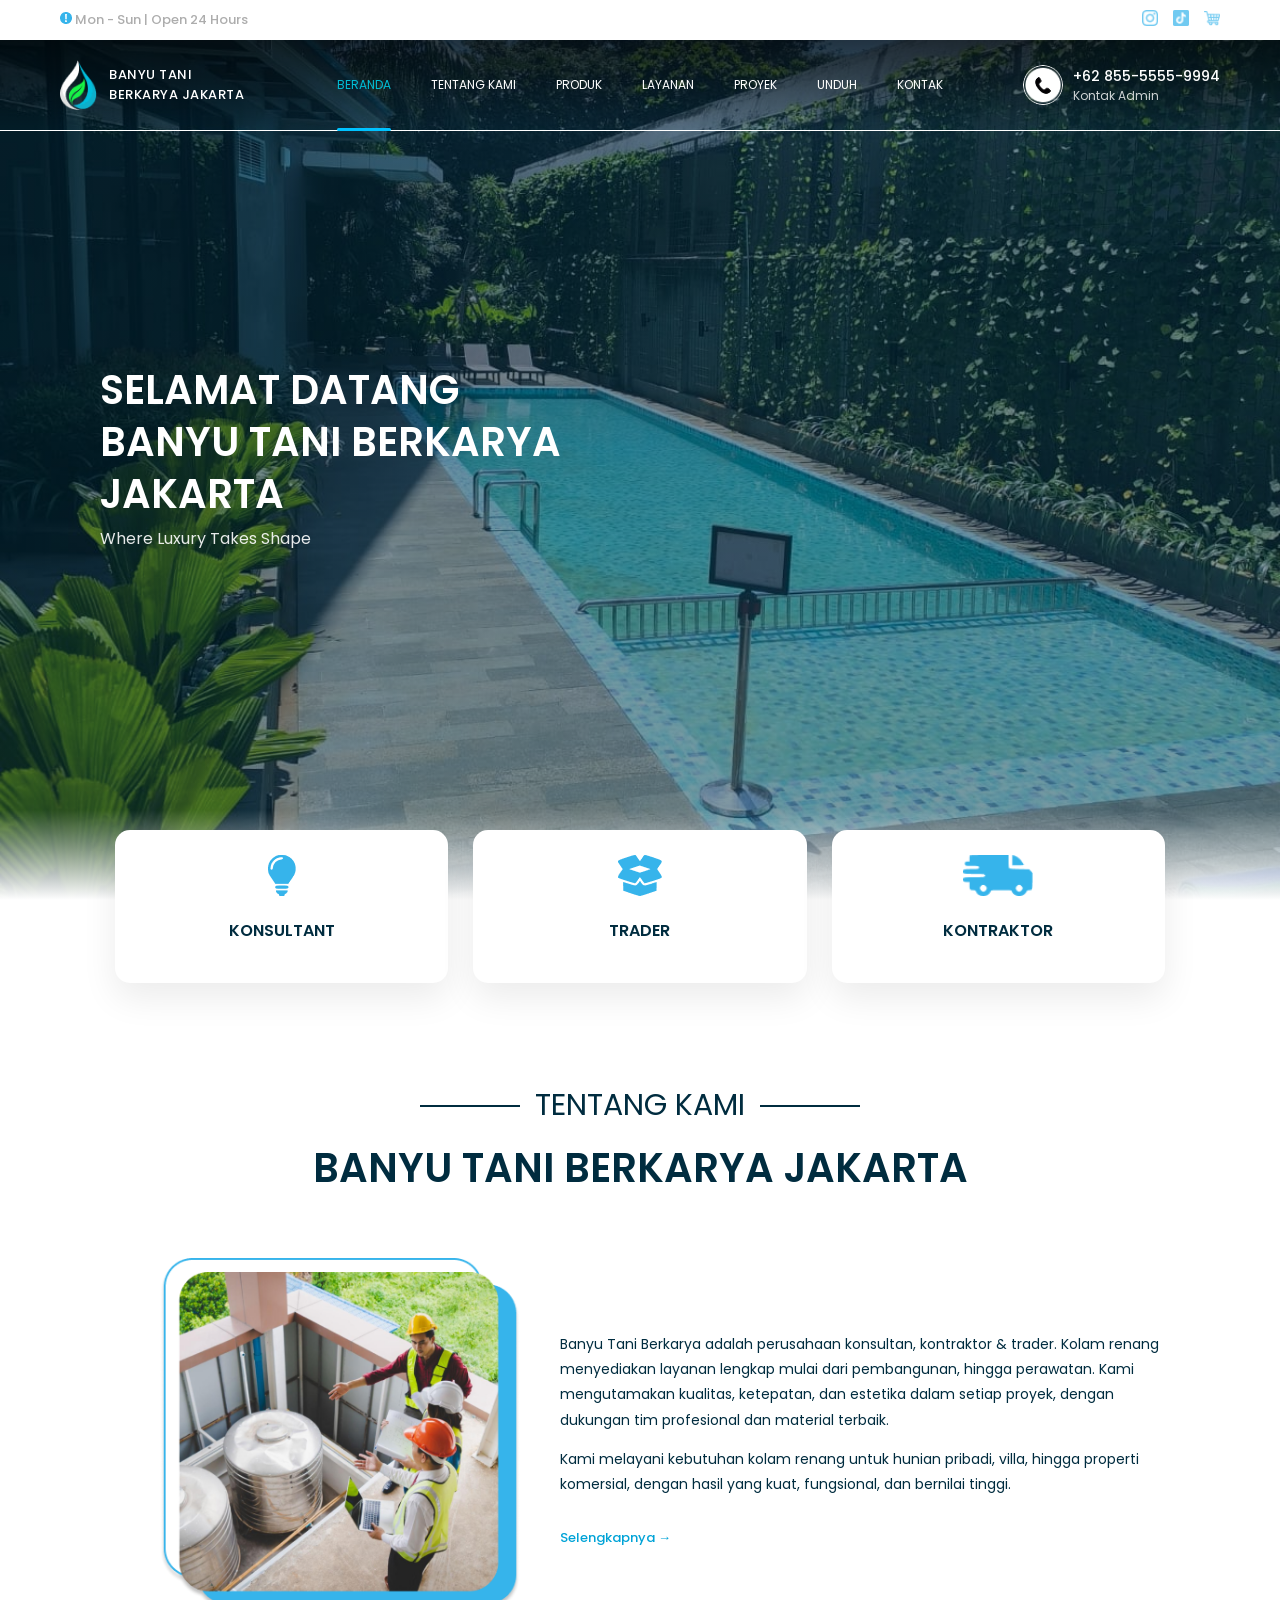
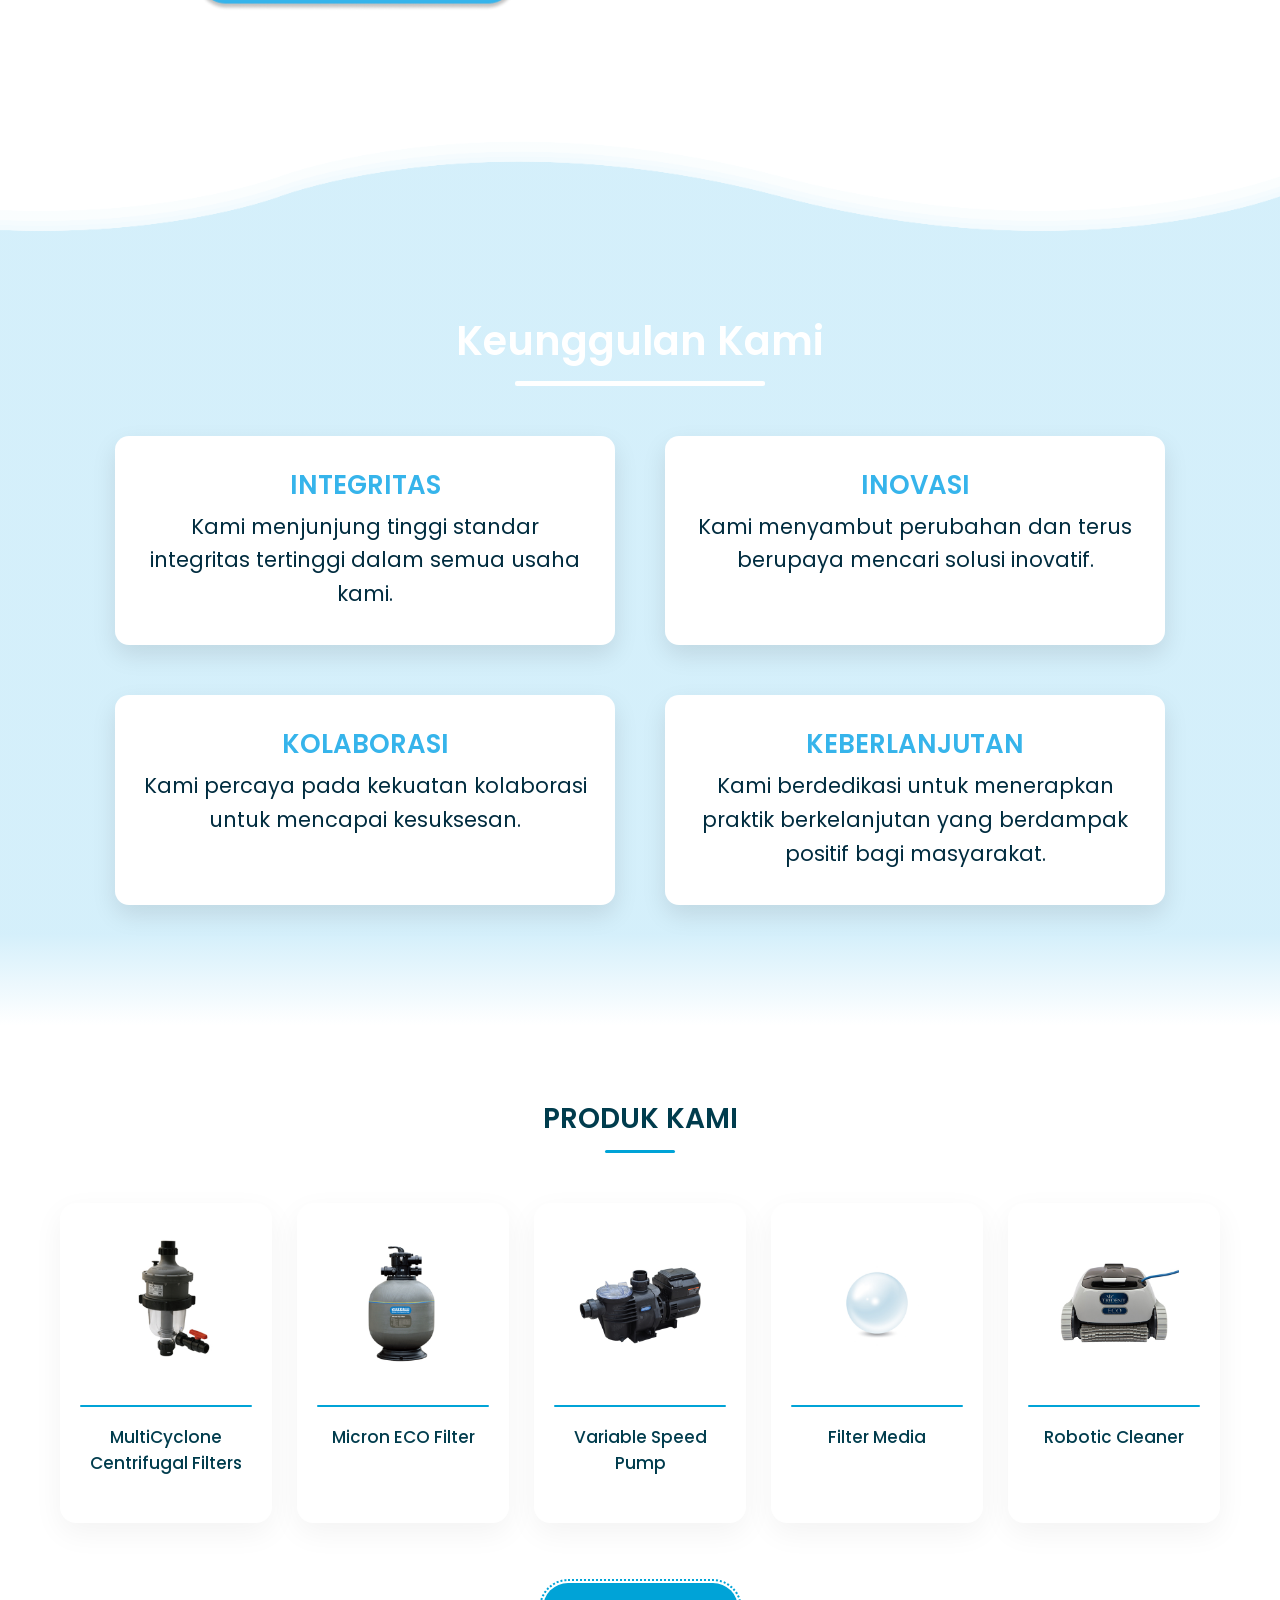
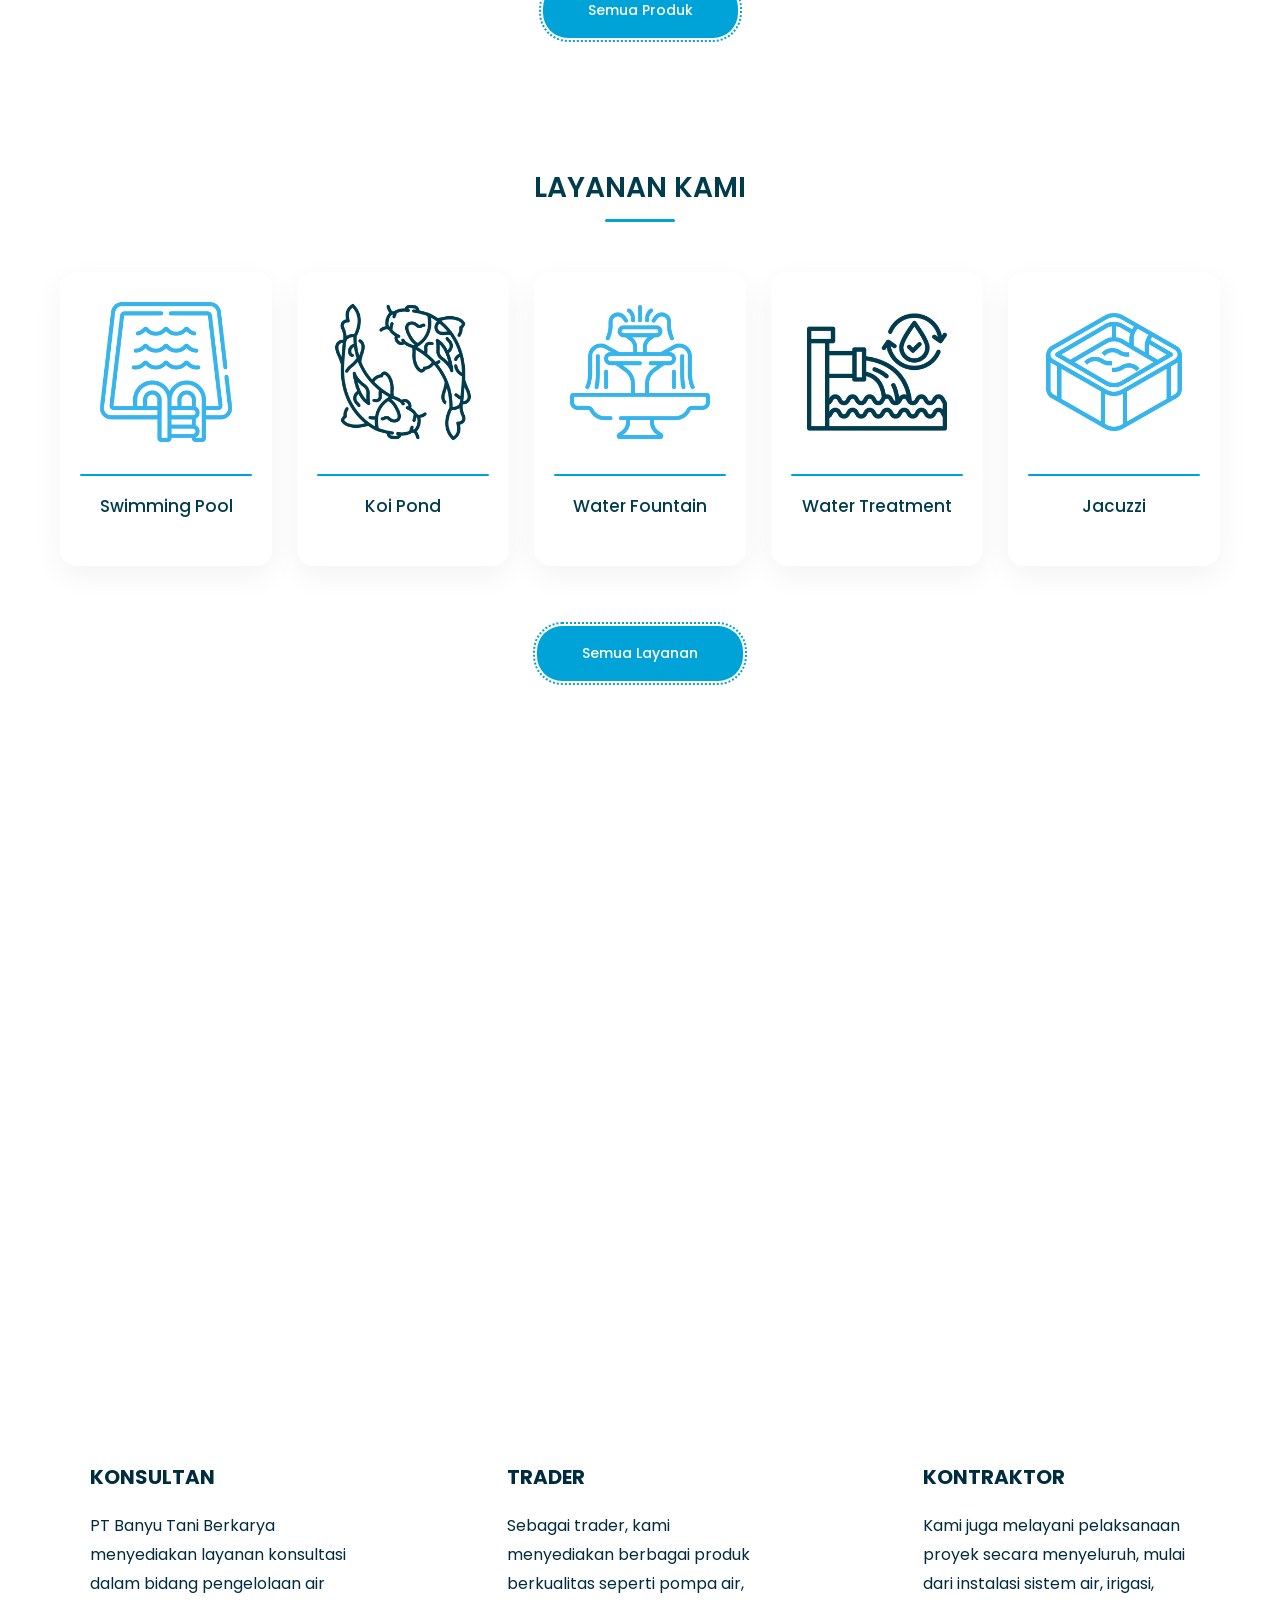
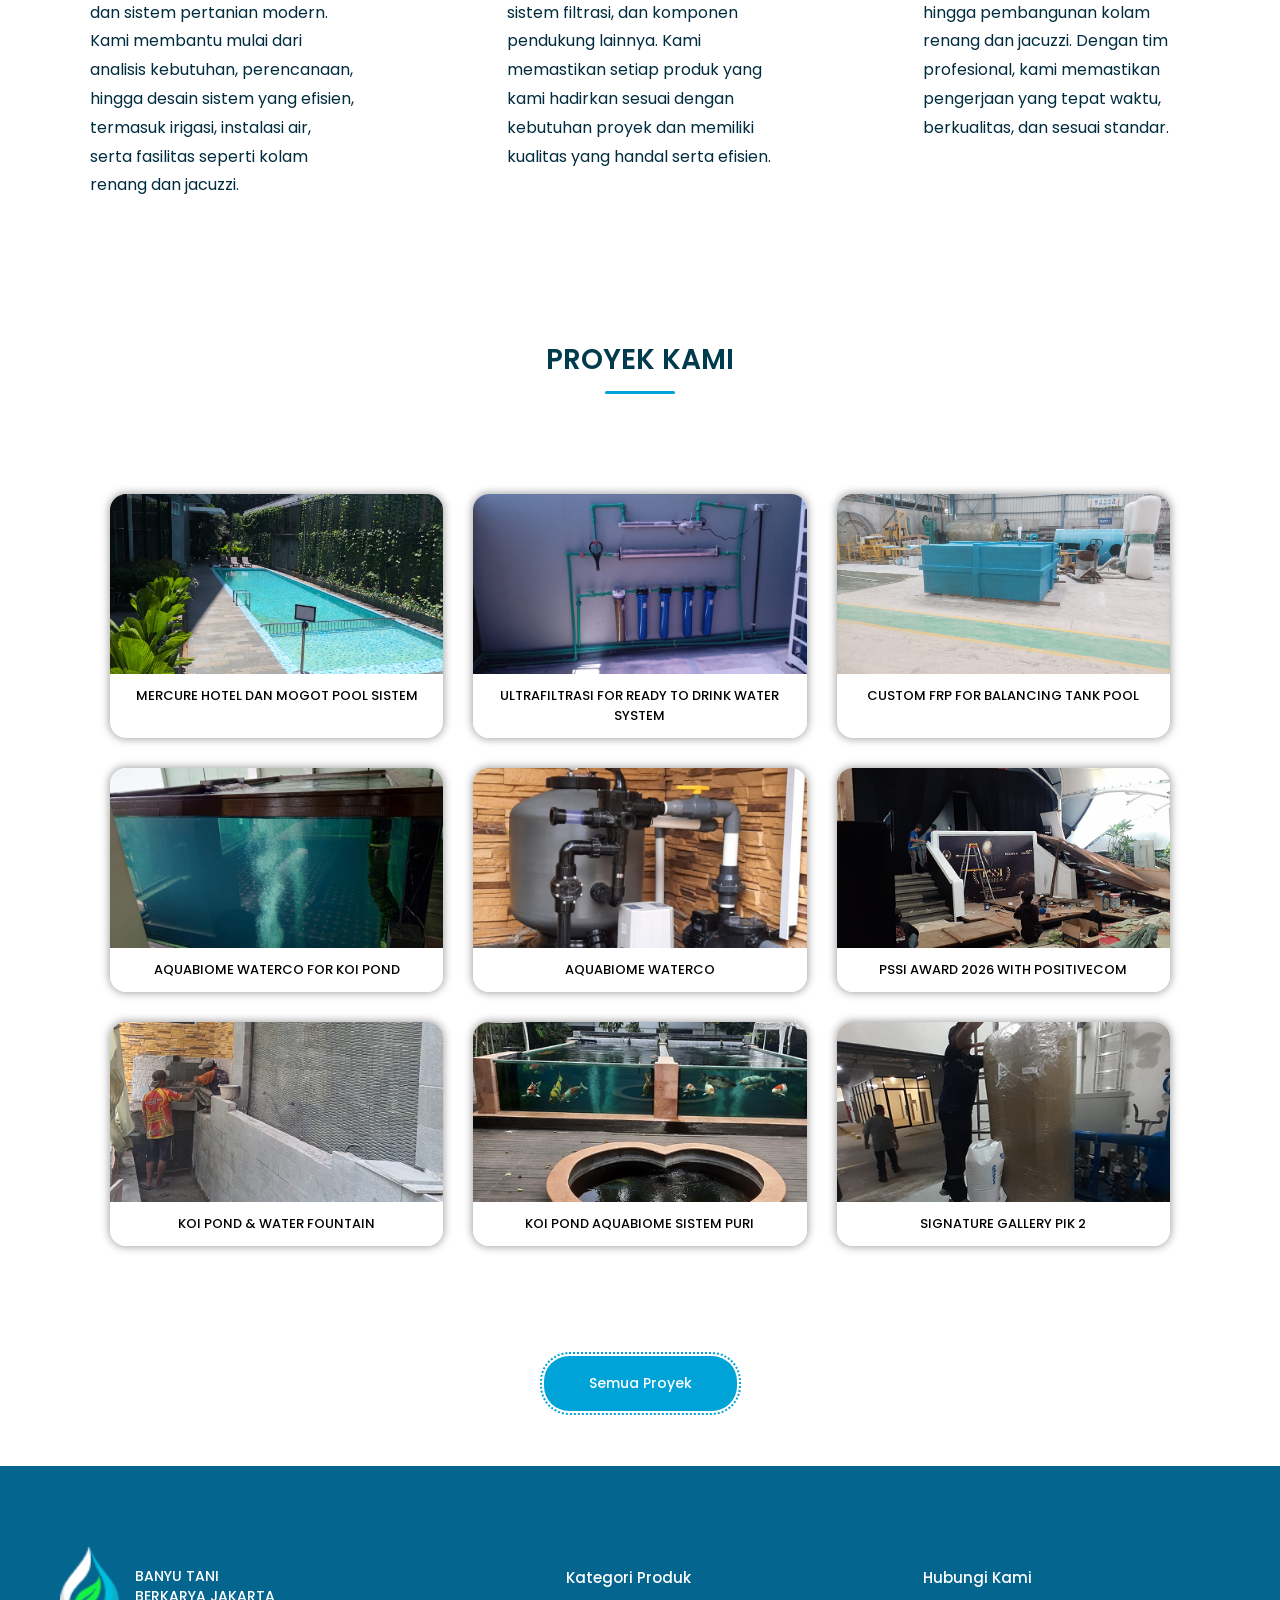
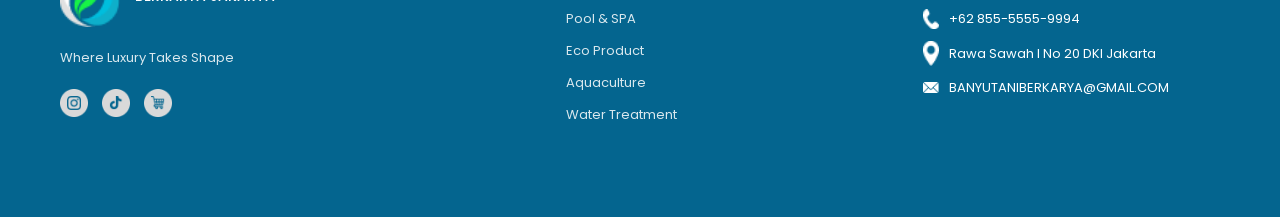
==== commit db1e2935: "perbaikan lorem" ====
--- a/index.html
+++ b/index.html
@@ -269,31 +269,31 @@
 
         <div class="home-product-grid">
           <div class="home-product-card">
-            <img src="images/product1.png" alt="" />
+            <img src="images/swimming-pool.png" alt="" />
             <div class="card-line"></div>
             <h3>Swimming Pool</h3>
           </div>
 
           <div class="home-product-card">
-            <img src="images/product2.png" alt="" />
+            <img src="images/carp-fish2.png" alt="" />
             <div class="card-line"></div>
             <h3>Koi Pond</h3>
           </div>
 
           <div class="home-product-card">
-            <img src="images/product3.png" alt="" />
+            <img src="images/fountain.png" alt="" />
             <div class="card-line"></div>
             <h3>Water Fountain</h3>
           </div>
 
           <div class="home-product-card">
-            <img src="images/product4.png" alt="" />
+            <img src="images/wastewater-reuse.png" alt="" />
             <div class="card-line"></div>
             <h3>Water Treatment</h3>
           </div>
 
           <div class="home-product-card">
-            <img src="images/product5.png" alt="" />
+            <img src="images/logoJacuzzi.png" alt="" />
             <div class="card-line"></div>
             <h3>Jacuzzi</h3>
           </div>
@@ -531,122 +531,5 @@
         observer.observe(el);
       });
     </script>
-
-    <script>
-      const track = document.getElementById("testiTrack");
-      let cards = document.querySelectorAll(".testi-box");
-      const nextBtn = document.querySelector(".testi-btn.next");
-      const prevBtn = document.querySelector(".testi-btn.prev");
-
-      // Konfigurasi
-      let index = 2; // Mulai dari 2 karena kita akan menambah 2 clone di depan
-      let isTransitioning = false;
-      let autoSlide;
-
-      // --- 1. PROSES CLONING ---
-      // Kita kloning 2 card pertama dan 2 card terakhir untuk menutupi celah kosong
-      const clonesBefore = [
-        cards[cards.length - 2].cloneNode(true),
-        cards[cards.length - 1].cloneNode(true),
-      ];
-      const clonesAfter = [cards[0].cloneNode(true), cards[1].cloneNode(true)];
-
-      // Masukkan clone ke dalam track
-      clonesBefore.forEach((clone) => track.insertBefore(clone, cards[0]));
-      clonesAfter.forEach((clone) => track.appendChild(clone));
-
-      // Update daftar card setelah ada clone
-      const allCards = document.querySelectorAll(".testi-box");
-
-      // --- 2. FUNGSI UTAMA ---
-      function updateSlider(smooth = true) {
-        const containerWidth = track.parentElement.offsetWidth;
-        const activeCard = allCards[index];
-
-        if (!activeCard) return;
-
-        const cardWidth = activeCard.offsetWidth;
-        const cardOffset = activeCard.offsetLeft;
-
-        // Update class active untuk styling (skala & blur)
-        allCards.forEach((card) => card.classList.remove("active"));
-        activeCard.classList.add("active");
-
-        // Hitung posisi tengah
-        const centerPosition = cardOffset - containerWidth / 2 + cardWidth / 2;
-
-        // Jalankan animasi
-        track.style.transition = smooth
-          ? "transform 0.6s cubic-bezier(0.4, 0, 0.2, 1)"
-          : "none";
-        track.style.transform = `translateX(${-centerPosition}px)`;
-      }
-
-      // --- 3. LOGIC INFINITE JUMP ---
-      track.addEventListener("transitionend", () => {
-        isTransitioning = false;
-
-        // Jika sampai di clone paling akhir, lompat ke kartu asli di awal
-        if (index >= allCards.length - 2) {
-          index = 2;
-          updateSlider(false);
-        }
-        // Jika sampai di clone paling depan, lompat ke kartu asli di akhir
-        if (index <= 1) {
-          index = allCards.length - 3;
-          updateSlider(false);
-        }
-      });
-
-      function nextSlide() {
-        if (isTransitioning) return;
-        isTransitioning = true;
-        index++;
-        updateSlider();
-      }
-
-      function prevSlide() {
-        if (isTransitioning) return;
-        isTransitioning = true;
-        index--;
-        updateSlider();
-      }
-
-      // --- 4. EVENT LISTENERS ---
-      nextBtn.addEventListener("click", () => {
-        nextSlide();
-        resetAutoSlide();
-      });
-
-      prevBtn.addEventListener("click", () => {
-        prevSlide();
-        resetAutoSlide();
-      });
-
-      // Handle resize window agar posisi tetap di tengah
-      window.addEventListener("resize", () => updateSlider(false));
-
-      // --- 5. AUTO SLIDE ---
-      function startAuto() {
-        autoSlide = setInterval(nextSlide, 4000);
-      }
-
-      function stopAuto() {
-        clearInterval(autoSlide);
-      }
-
-      function resetAutoSlide() {
-        stopAuto();
-        startAuto();
-      }
-
-      // Inisialisasi
-      track.addEventListener("mouseenter", stopAuto);
-      track.addEventListener("mouseleave", startAuto);
-
-      // Jalankan slider pertama kali
-      updateSlider(false);
-      startAuto();
-    </script>
   </body>
 </html>
--- a/style.css
+++ b/style.css
@@ -863,45 +863,6 @@
   margin-bottom: 15px;
 }
 
-.testimonial-card p {
-  font-size: 12px;
-  line-height: 1.7;
-  margin-bottom: 20px;
-}
-
-.testimonial-user {
-  display: flex;
-  align-items: center;
-  gap: 10px;
-}
-
-.testimonial-user img {
-  width: 35px;
-  height: 35px;
-  border-radius: 50%;
-}
-
-.testimonial-user h4 {
-  margin: 0;
-  font-size: 14px;
-}
-
-.testimonial-user span {
-  font-size: 12px;
-  color: gray;
-}
-
-.corner {
-  position: absolute;
-  bottom: 0;
-  right: 0;
-  width: 0;
-  height: 0;
-  border-bottom: 40px solid #00a6c8;
-  border-left: 40px solid transparent;
-  border-radius: 0 0 12px 0;
-}
-
 /* Container Utama */
 .partners {
   text-align: center; /* Mengetengahkan judul dan garis */
@@ -1570,7 +1531,23 @@
 .contact-hero {
   position: relative;
   height: 100vh;
-  background: url("images/puriCikeas.jpeg");
+  background: url("images/contactBG.png");
+  background-size: cover; /* Pastikan gambar nutupin seluruh area tanpa penyok */
+  background-position: center; /* Pastikan tengah gambar selalu kelihatan */
+  background-repeat: no-repeat; /* Jangan sampai gambarnya ngulang (tile) */
+  background-attachment: fixed;
+  display: flex;
+  align-items: center;
+  justify-content: center;
+  text-align: center;
+  color: white;
+  overflow: hidden;
+}
+
+.brosure-hero {
+  position: relative;
+  height: 100vh;
+  background: url("images/brosure.png");
   background-size: cover; /* Pastikan gambar nutupin seluruh area tanpa penyok */
   background-position: center; /* Pastikan tengah gambar selalu kelihatan */
   background-repeat: no-repeat; /* Jangan sampai gambarnya ngulang (tile) */
@@ -1806,14 +1783,14 @@
 
 .services-grid {
   display: grid;
-  gap: 30px;
+  gap: 20px;
   margin-bottom: 50px;
 }
 
 .top-grid {
   grid-template-columns: repeat(4, 1fr); /* 4 kolom */
   max-width: 1200px;
-  margin: 30px auto;
+  margin: 20px auto;
 }
 
 .bottom-grid {
@@ -1871,17 +1848,17 @@
 }
 
 .card-info {
-  padding: 40px 20px 25px;
+  padding: 10px 20px 10px;
 }
 
 .card-info h3 {
   font-size: 18px;
-  margin-bottom: 15px;
+  margin-bottom: 10px;
   color: #003c4d;
 }
 
 .card-info p {
-  font-size: 13px;
+  font-size: 11px;
   color: #777;
   line-height: 1.6;
   margin-bottom: 20px;
@@ -1903,25 +1880,6 @@
   background: #00a3d7;
 }
 
-/* =========================
-   TESTIMONIAL (PHOTO STYLE)
-========================= */
-.testimonial-section {
-  padding: 100px 0;
-  background: url("images/FRPTank.jpeg");
-  background-size: cover; /* Pastikan gambar nutupin seluruh area tanpa penyok */
-  background-position: center; /* Pastikan tengah gambar selalu kelihatan */
-  background-repeat: no-repeat; /* Jangan sampai gambarnya ngulang (tile) */
-  background-attachment: fixed;
-  position: relative;
-  color: white;
-  overflow: hidden;
-}
-
-.testimonial-header {
-  margin-bottom: 50px;
-  text-align: center;
-}
 
 .subtitle {
   font-size: 18px;
@@ -1935,122 +1893,6 @@
   font-size: 46px;
   font-weight: 800;
   line-height: 1.2;
-}
-
-/* Tambahkan overlay gelap di testimonial biar teks kebaca */
-.testimonial-section::before {
-  content: "";
-  position: absolute;
-  inset: 0;
-  background: #36b5eb28;
-  z-index: 1;
-}
-
-.testimonial-slider {
-  position: relative;
-  /* overflow:hidden; */
-  padding: 40px 60px;
-}
-
-.testimonial-section .container {
-  position: relative;
-  z-index: 2;
-}
-
-.testimonial-viewport {
-  overflow: visible; /* Biar card samping tetap kelihatan tapi terpotong di luar slider */
-  width: 100%;
-}
-
-.testimonial-grid-simple {
-  display: flex;
-  align-items: center;
-  gap: 20px;
-  will-change: transform;
-}
-
-.testi-box {
-  background: white;
-  color: #333;
-  padding: 30px;
-  border-radius: 15px;
-  min-width: 320px;
-  transform: scale(0.85);
-  opacity: 0.5;
-  filter: blur(1px);
-  transition: all 0.5s ease;
-}
-
-.testi-box p {
-  /* font-size: 14px; */
-  line-height: 1.5;
-  margin-bottom: 15px;
-
-  /* Magic Code untuk Ellipsis Multi-baris */
-  display: -webkit-box;
-  -webkit-line-clamp: 3; /* Tentukan mau berapa baris yang muncul */
-  -webkit-box-orient: vertical;
-  overflow: hidden;
-  text-overflow: ellipsis;
-}
-
-/* card aktif (tengah) */
-.testi-box.active {
-  transform: scale(1);
-  opacity: 1;
-  filter: none;
-}
-
-.testi-box:not(.active) {
-  transform: scale(0.85);
-  opacity: 0.4;
-  filter: blur(1px);
-}
-
-.testi-box h4 {
-  margin: 0;
-}
-
-/* tombol */
-.testi-btn {
-  position: absolute;
-  top: 50%;
-  transform: translateY(-50%);
-  background: white;
-  border: none;
-  width: 50px;
-  height: 50px;
-  border-radius: 50%;
-  cursor: pointer;
-  font-size: 22px;
-  box-shadow: 0 4px 15px rgba(0, 0, 0, 0.2);
-  z-index: 10;
-}
-
-.testi-btn.prev {
-  left: 0px;
-}
-
-.testi-btn.next {
-  right: 0px;
-}
-
-.testi-btn:hover {
-  background: #49bef2;
-  color: white;
-}
-
-.testi-user {
-  display: flex;
-  align-items: center;
-  gap: 12px;
-  margin-top: 20px;
-}
-
-.testi-user img {
-  width: 40px;
-  height: 40px;
-  border-radius: 50%;
 }
 
 /* SECTION UNDUH */
@@ -2172,6 +2014,22 @@
 .accordion-header.active + .accordion-content {
   max-height: 1000px; /* Nilai besar supaya semua file kelihatan */
   padding-top: 10px;
+}
+
+.project-hero {
+  position: relative;
+  height: 100vh;
+  background: url("images/projectBG.png");
+  background-size: cover; /* Pastikan gambar nutupin seluruh area tanpa penyok */
+  background-position: center; /* Pastikan tengah gambar selalu kelihatan */
+  background-repeat: no-repeat; /* Jangan sampai gambarnya ngulang (tile) */
+  background-attachment: fixed;
+  display: flex;
+  align-items: center;
+  justify-content: center;
+  text-align: center;
+  color: white;
+  overflow: hidden;
 }
 
 /* FOOTER */
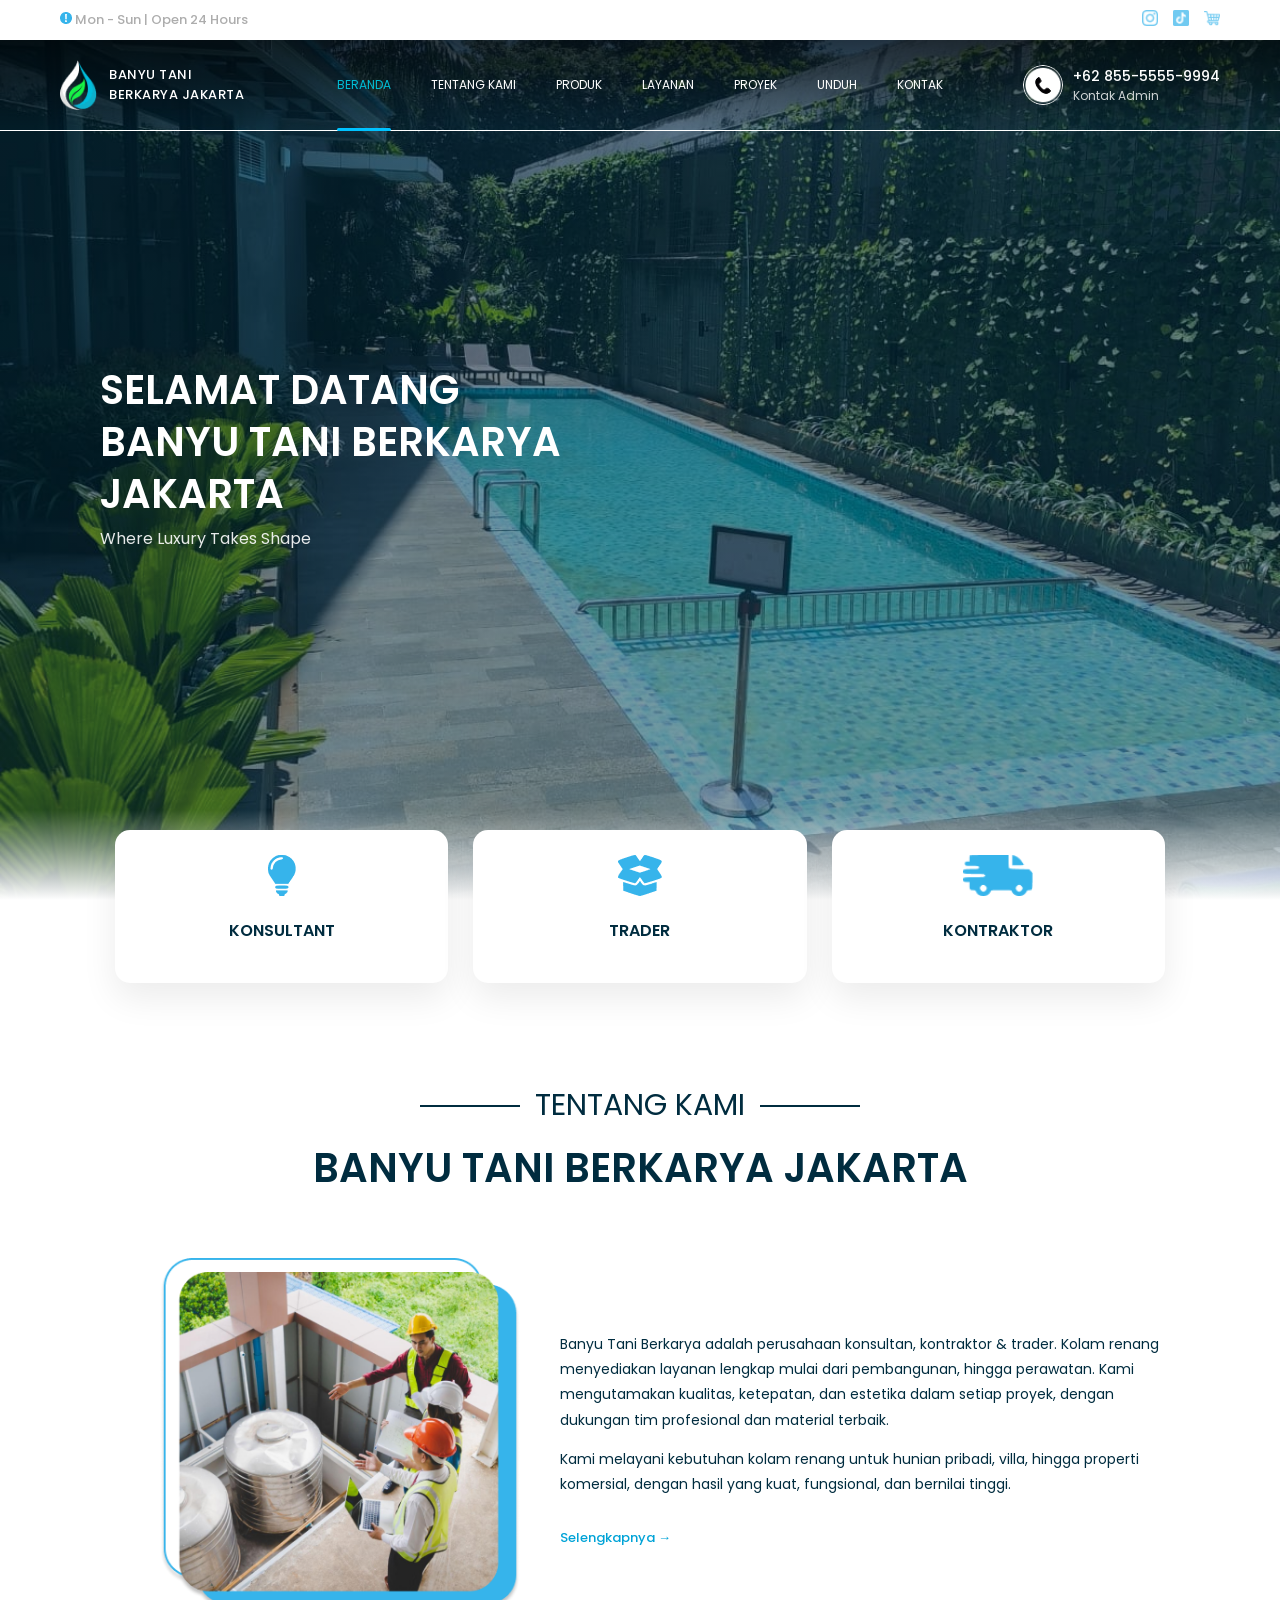
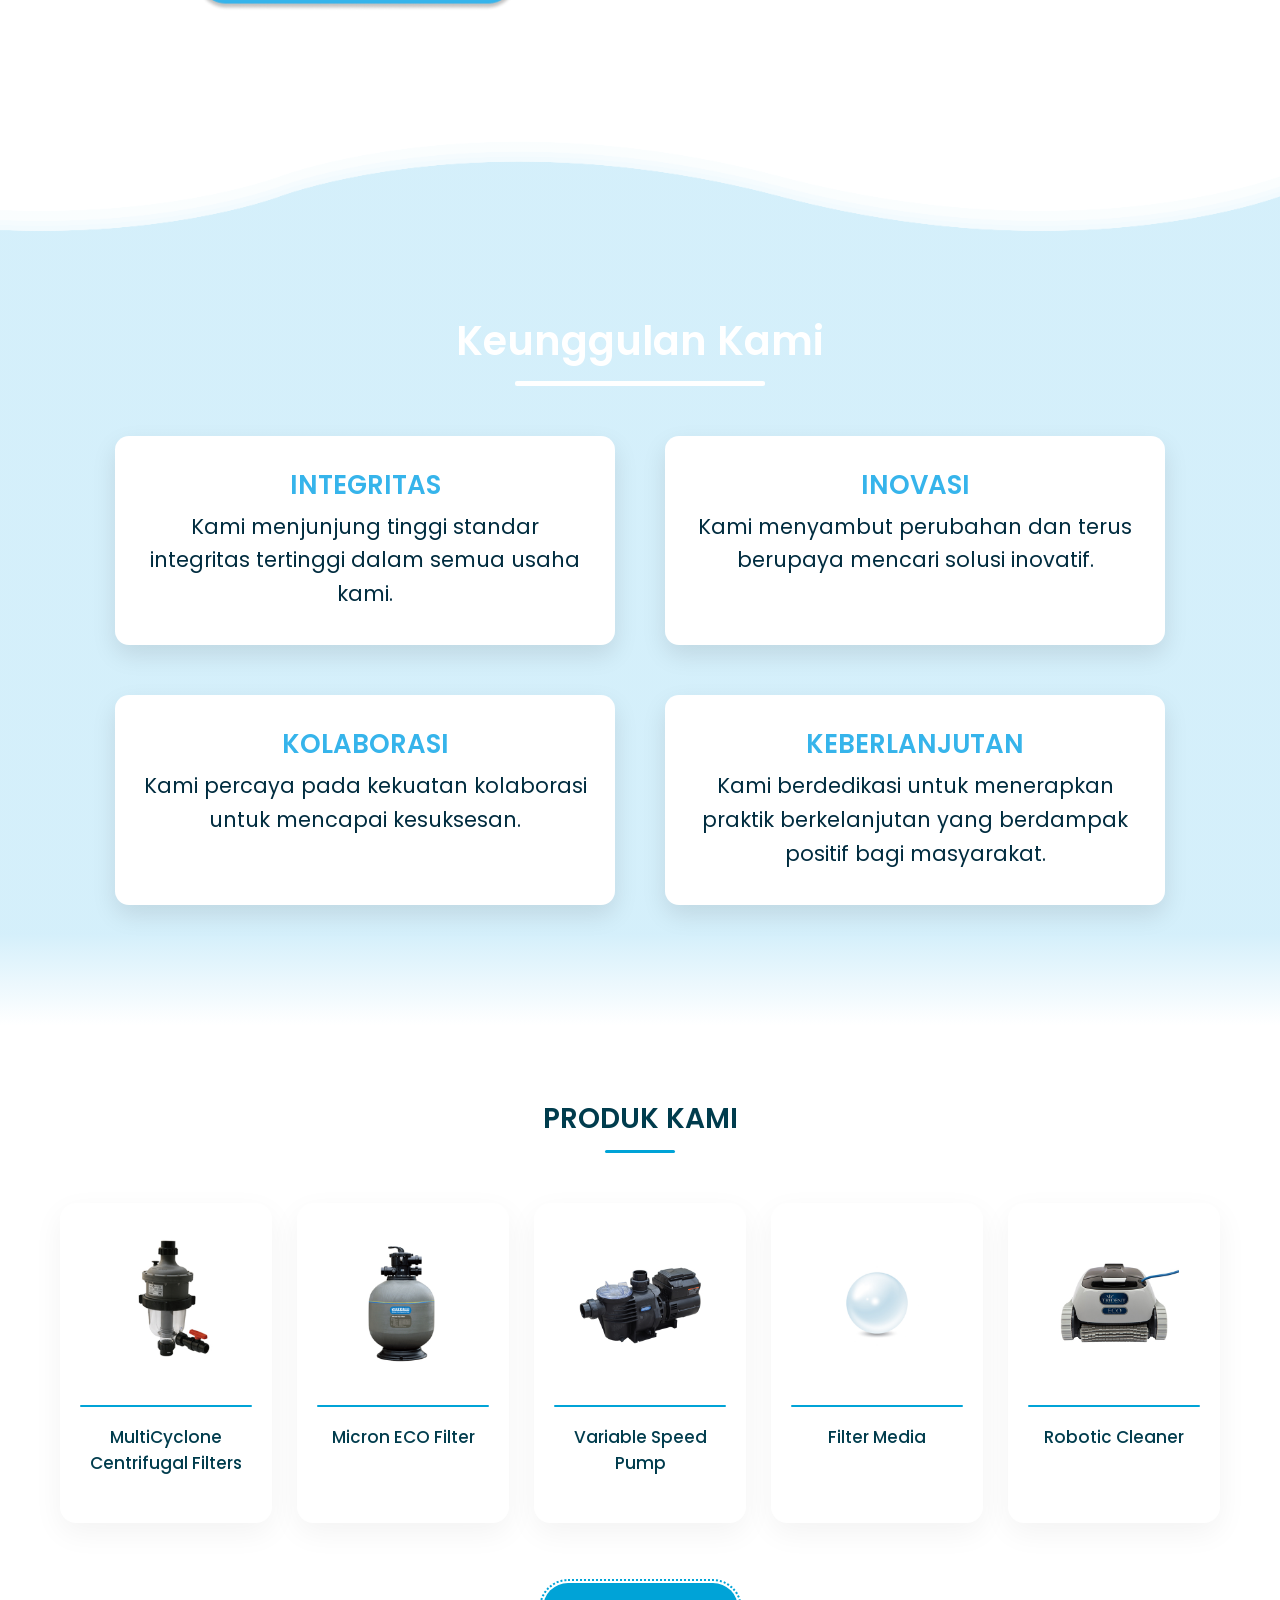
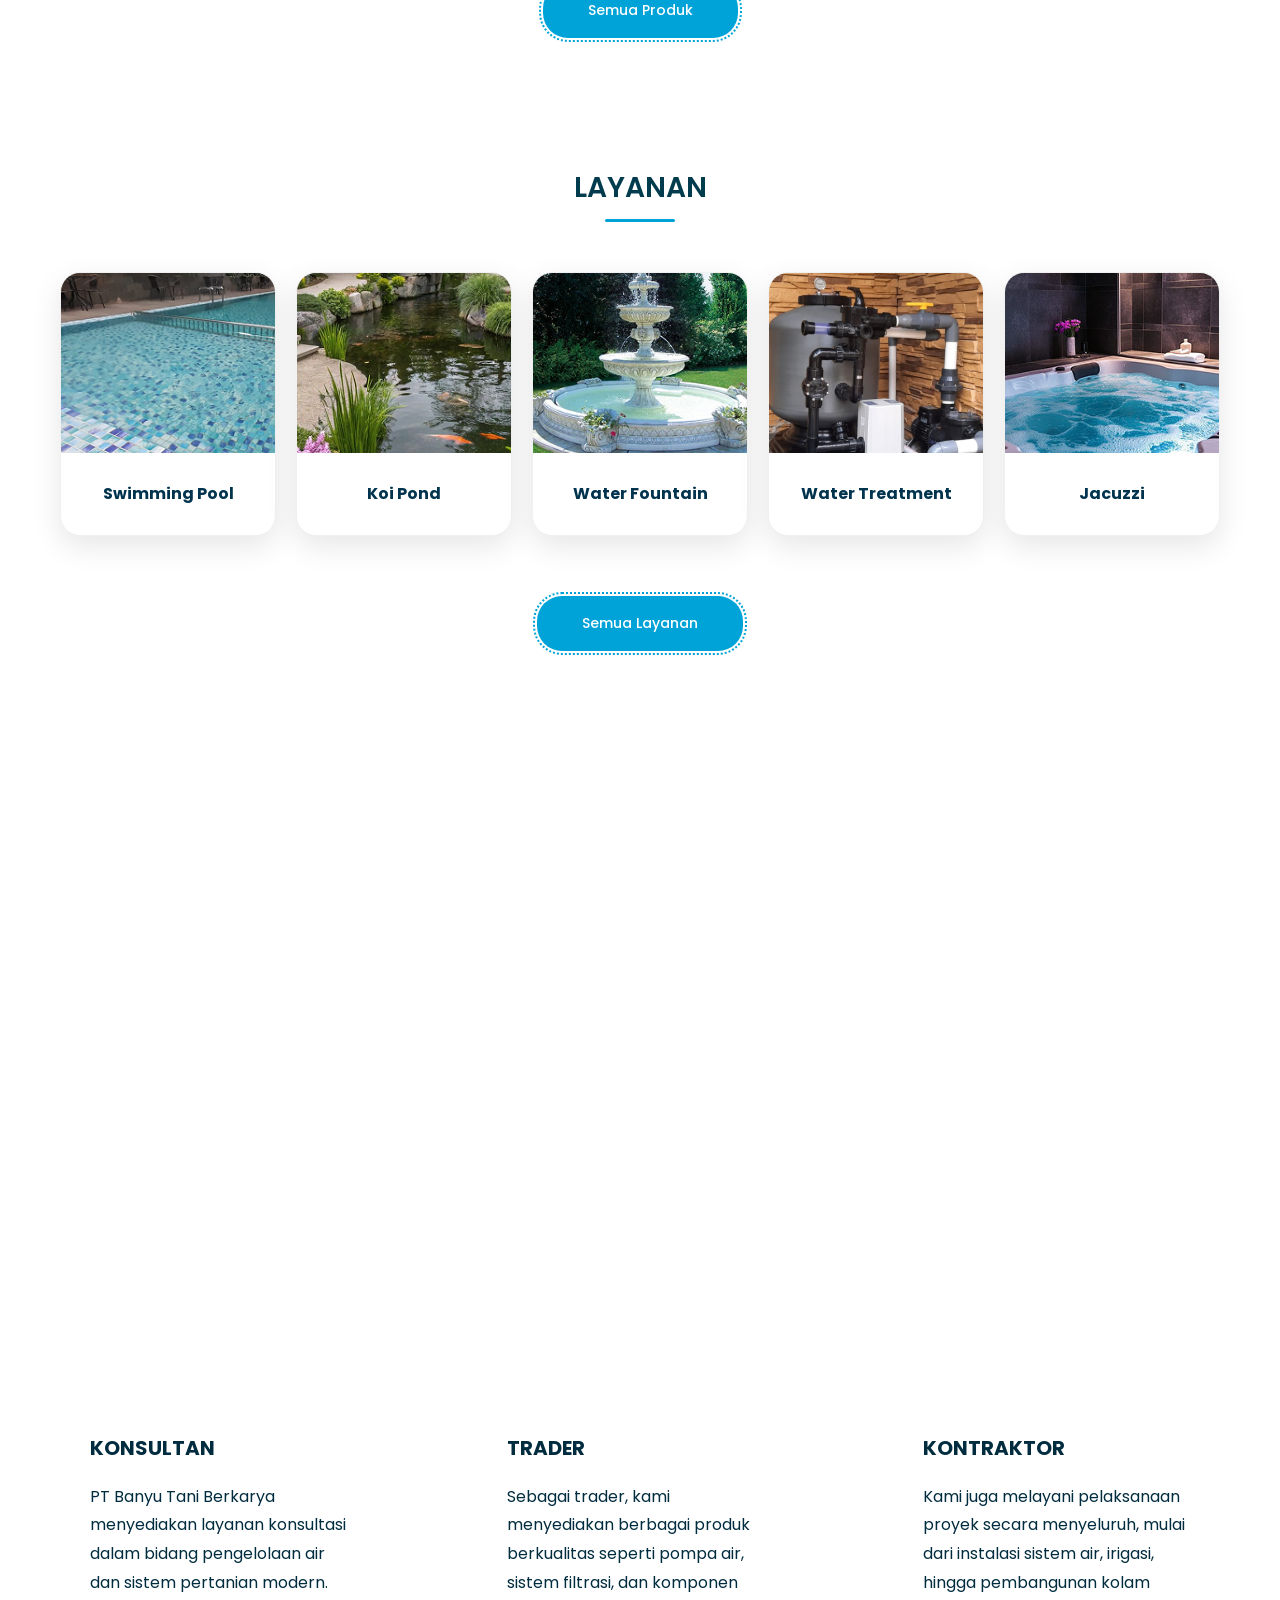
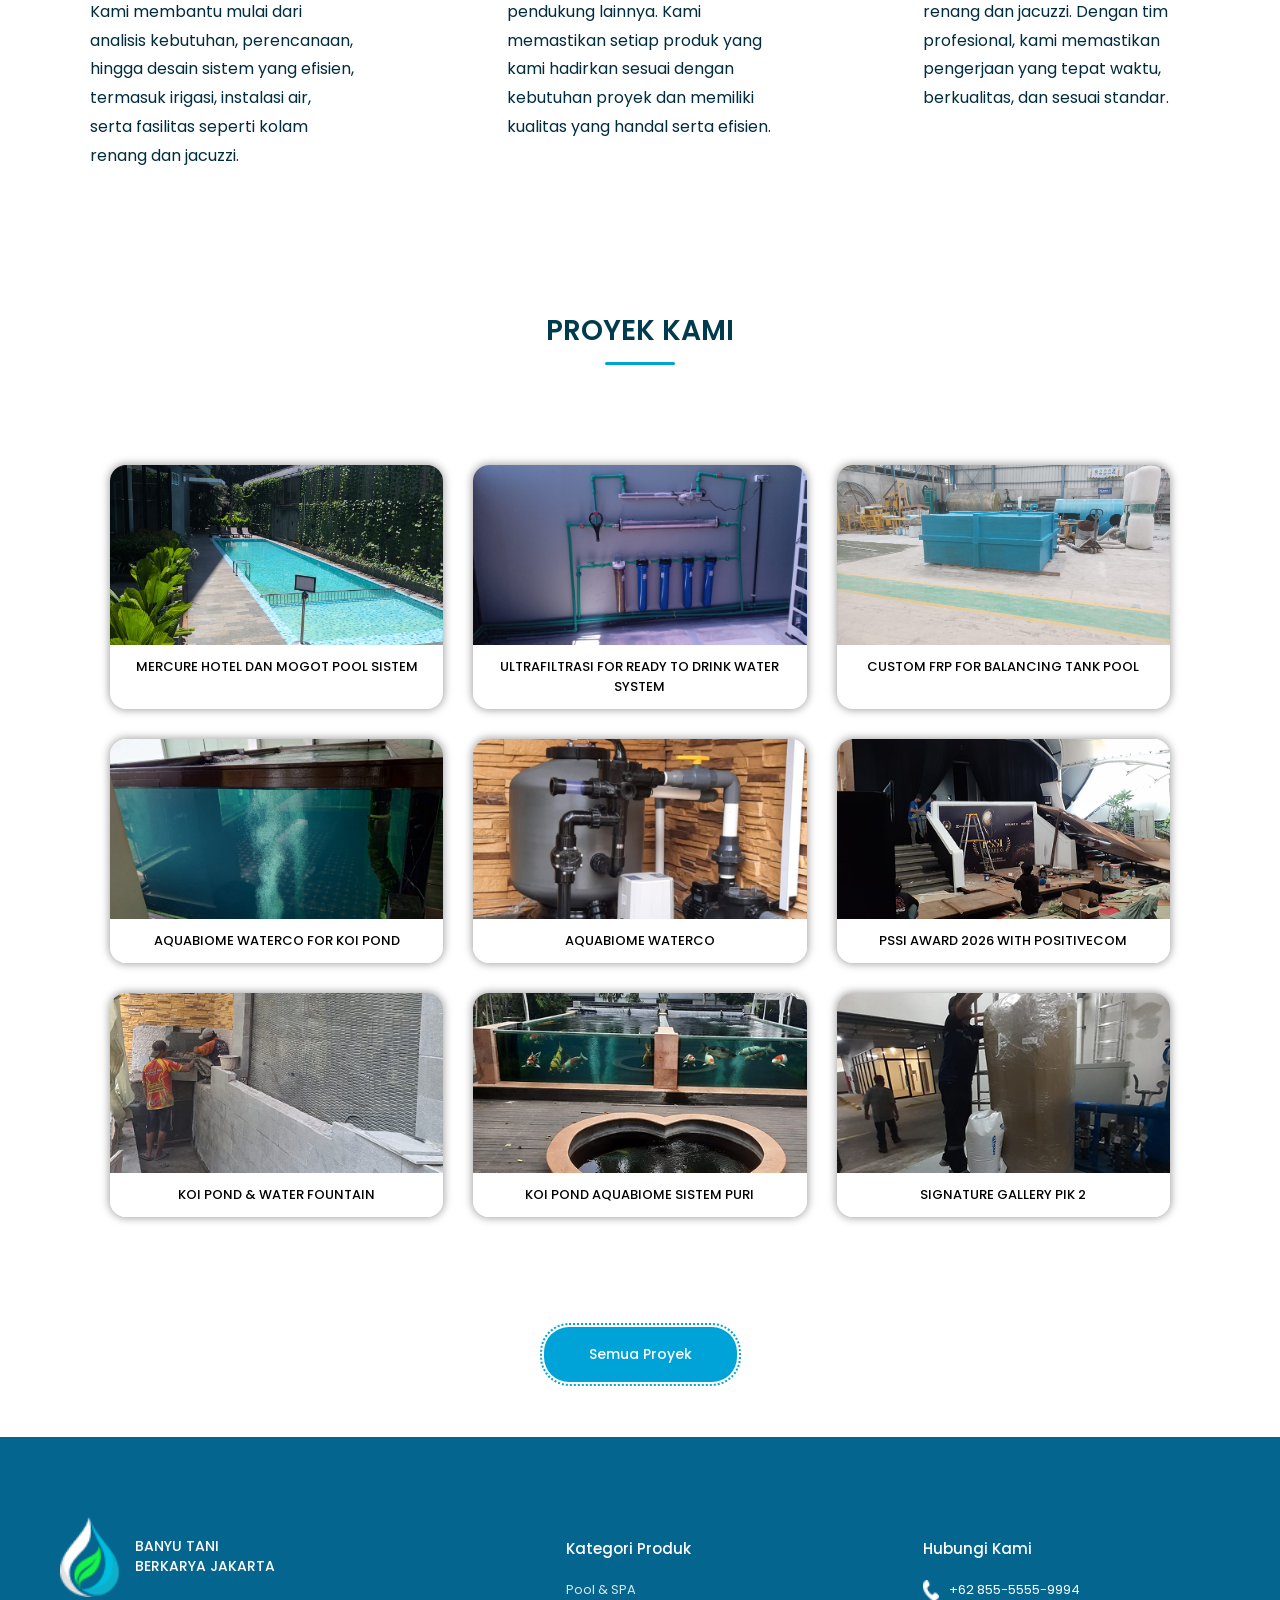
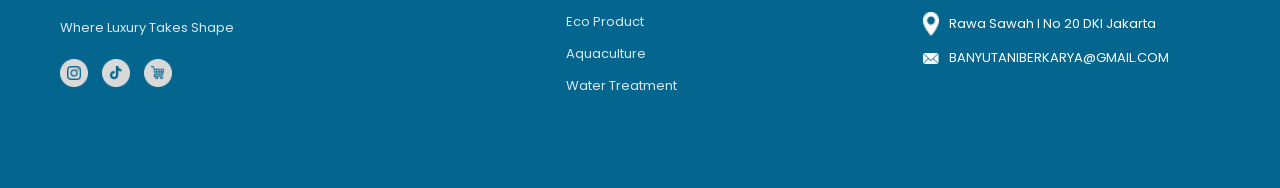
==== commit f60a0c10: "revisi section service" ====
--- a/index.html
+++ b/index.html
@@ -264,38 +264,55 @@
 
     <section class="services reveal index">
       <div class="container">
-        <h2 class="section-title">LAYANAN KAMI</h2>
-        <div class="section-line"></div>
-
-        <div class="home-product-grid">
-          <div class="home-product-card">
-            <img src="images/swimming-pool.png" alt="" />
-            <div class="card-line"></div>
-            <h3>Swimming Pool</h3>
-          </div>
-
-          <div class="home-product-card">
-            <img src="images/carp-fish2.png" alt="" />
-            <div class="card-line"></div>
-            <h3>Koi Pond</h3>
-          </div>
-
-          <div class="home-product-card">
-            <img src="images/fountain.png" alt="" />
-            <div class="card-line"></div>
-            <h3>Water Fountain</h3>
-          </div>
-
-          <div class="home-product-card">
-            <img src="images/wastewater-reuse.png" alt="" />
-            <div class="card-line"></div>
-            <h3>Water Treatment</h3>
-          </div>
-
-          <div class="home-product-card">
-            <img src="images/logoJacuzzi.png" alt="" />
-            <div class="card-line"></div>
-            <h3>Jacuzzi</h3>
+        <div class="section-header">
+          <h2 class="section-title">LAYANAN</h2>
+          <div class="section-line"></div>
+        </div>
+
+        <div class="home-service-grid">
+          <div class="home-service-card">
+            <div class="card-img">
+              <img src="images/swimming-pool.png" alt="Swimming Pool" />
+            </div>
+            <div class="card-content">
+              <h3>Swimming Pool</h3>
+            </div>
+          </div>
+
+          <div class="home-service-card">
+            <div class="card-img">
+              <img src="images/carp-fish.png" alt="Koi Pond" />
+            </div>
+            <div class="card-content">
+              <h3>Koi Pond</h3>
+            </div>
+          </div>
+
+          <div class="home-service-card">
+            <div class="card-img">
+              <img src="images/waterFountain.png" alt="Water Fountain" />
+            </div>
+            <div class="card-content">
+              <h3>Water Fountain</h3>
+            </div>
+          </div>
+
+          <div class="home-service-card">
+            <div class="card-img">
+              <img src="images/aquabiome.png" alt="Water Treatment" />
+            </div>
+            <div class="card-content">
+              <h3>Water Treatment</h3>
+            </div>
+          </div>
+
+          <div class="home-service-card">
+            <div class="card-img">
+              <img src="images/jacuzzi.png" alt="Jacuzzi" />
+            </div>
+            <div class="card-content">
+              <h3>Jacuzzi</h3>
+            </div>
           </div>
         </div>
 
@@ -426,7 +443,6 @@
         </div>
       </div>
     </section>
-
 
     <footer class="footer">
       <div class="container footer-inner">
--- a/style.css
+++ b/style.css
@@ -784,6 +784,57 @@
   text-align: center;
 }
 
+/* Grid Layout */
+.home-service-grid {
+  display: grid;
+  grid-template-columns: repeat(5, 1fr); /* 5 kolom sesuai foto */
+  gap: 20px;
+  margin-bottom: 50px;
+}
+
+/* Card Style */
+.home-service-card {
+  background: #ffffff;
+  border-radius: 20px; /* Sudut tumpul sesuai foto */
+  overflow: hidden;
+  box-shadow: 0 10px 30px rgba(0, 0, 0, 0.1); /* Shadow halus */
+  border: 1px solid #f0f0f0;
+  display: flex;
+  flex-direction: column;
+  transition: transform 0.3s ease;
+}
+
+.home-service-card:hover {
+  transform: translateY(-10px);
+}
+
+.card-img {
+  width: 100%;
+  height: 200px; /* Sesuaikan tinggi gambar */
+}
+
+.card-img img {
+  width: 100%;
+  height: 100%;
+  object-fit: cover; /* Biar gambar gak ketarik/gepeng */
+}
+
+.card-content {
+  padding: 30px 15px;
+  flex-grow: 1;
+  display: flex;
+  align-items: center;
+  justify-content: center;
+}
+
+.card-content h3 {
+  color: #00334e;
+  font-size: 16px;
+  font-weight: 700;
+  margin: 0;
+  line-height: 1.4;
+}
+
 /* Section Perjalanan (Atas) */
 .perjalanan {
   position: relative;
@@ -1062,10 +1113,10 @@
 /* GRID */
 .gallery-grid {
   display: grid;
-  grid-template-columns: repeat(3, 1fr); 
+  grid-template-columns: repeat(3, 1fr);
   gap: 30px;
   max-width: 1200px; /* Batasi lebar maksimal agar tidak terlalu melar di monitor lebar */
-  margin: 0 auto;    /* Posisikan grid di tengah halaman */
+  margin: 0 auto; /* Posisikan grid di tengah halaman */
   padding: 50px;
 }
 
@@ -1880,7 +1931,6 @@
   background: #00a3d7;
 }
 
-
 .subtitle {
   font-size: 18px;
   letter-spacing: 2px;
@@ -2152,7 +2202,14 @@
   .home-product-grid {
     grid-template-columns: repeat(3, 1fr);
   }
-  .home-product-grid .product-card:first-child {
+  .home-product-grid .home-product-card:first-child {
+    grid-column: span 2;
+  }
+
+  .home-service-grid {
+    grid-template-columns: repeat(3, 1fr);
+  }
+  .home-service-grid .home-service-card:first-child {
     grid-column: span 2;
   }
 
@@ -2229,10 +2286,6 @@
     grid-column: span 2;
   }
 
-  .home-product-grid .home-product-card:last-child {
-    grid-column: span 2;
-  }
-
   .downloads {
     max-width: 900px;
     margin: 50px auto;
@@ -2285,7 +2338,14 @@
 
   /* PRODUCT */
   .home-product-grid {
-    grid-template-columns: repeat(2, 1fr);
+    grid-template-columns: repeat(3, 1fr);
+  }
+
+  .home-service-grid {
+    grid-template-columns: repeat(3, 1fr);
+  }
+  .home-service-grid .home-service-card:first-child {
+    grid-column: span 2;
   }
 
   /* KEUNGGULAN */
@@ -2616,18 +2676,14 @@
     width: 150px;
   }
 
-  .home-product-grid {
-    grid-template-columns: 1fr;
-    display: flex;
-    flex-direction: column;
-    align-items: center; /* Ini kunci buat naruh item ke tengah secara horizontal */
-    gap: 20px; /* Jarak antar card */
-    /* width: 100%; */
-  }
-
   .home-product-card {
     box-shadow: 0px 0px 9px 1px rgba(0, 0, 0, 0.37);
     min-width: 70%;
+  }
+
+  .home-service-card {
+    box-shadow: 0px 0px 9px 1px rgba(0, 0, 0, 0.37);
+    min-width: 80%;
   }
 
   .keunggulan-content {
@@ -2730,6 +2786,24 @@
     display: block;
   }
 
+  .home-product-grid {
+    grid-template-columns: 1fr;
+    display: flex;
+    flex-direction: column;
+    align-items: center; /* Ini kunci buat naruh item ke tengah secara horizontal */
+    gap: 20px; /* Jarak antar card */
+    /* width: 100%; */
+  }
+
+  .home-service-grid {
+    grid-template-columns: 1fr;
+    display: flex;
+    flex-direction: column;
+    align-items: center; /* Ini kunci buat naruh item ke tengah secara horizontal */
+    gap: 20px; /* Jarak antar card */
+    /* width: 100%; */
+  }
+
   .logo-text {
     font-size: 10px;
   }
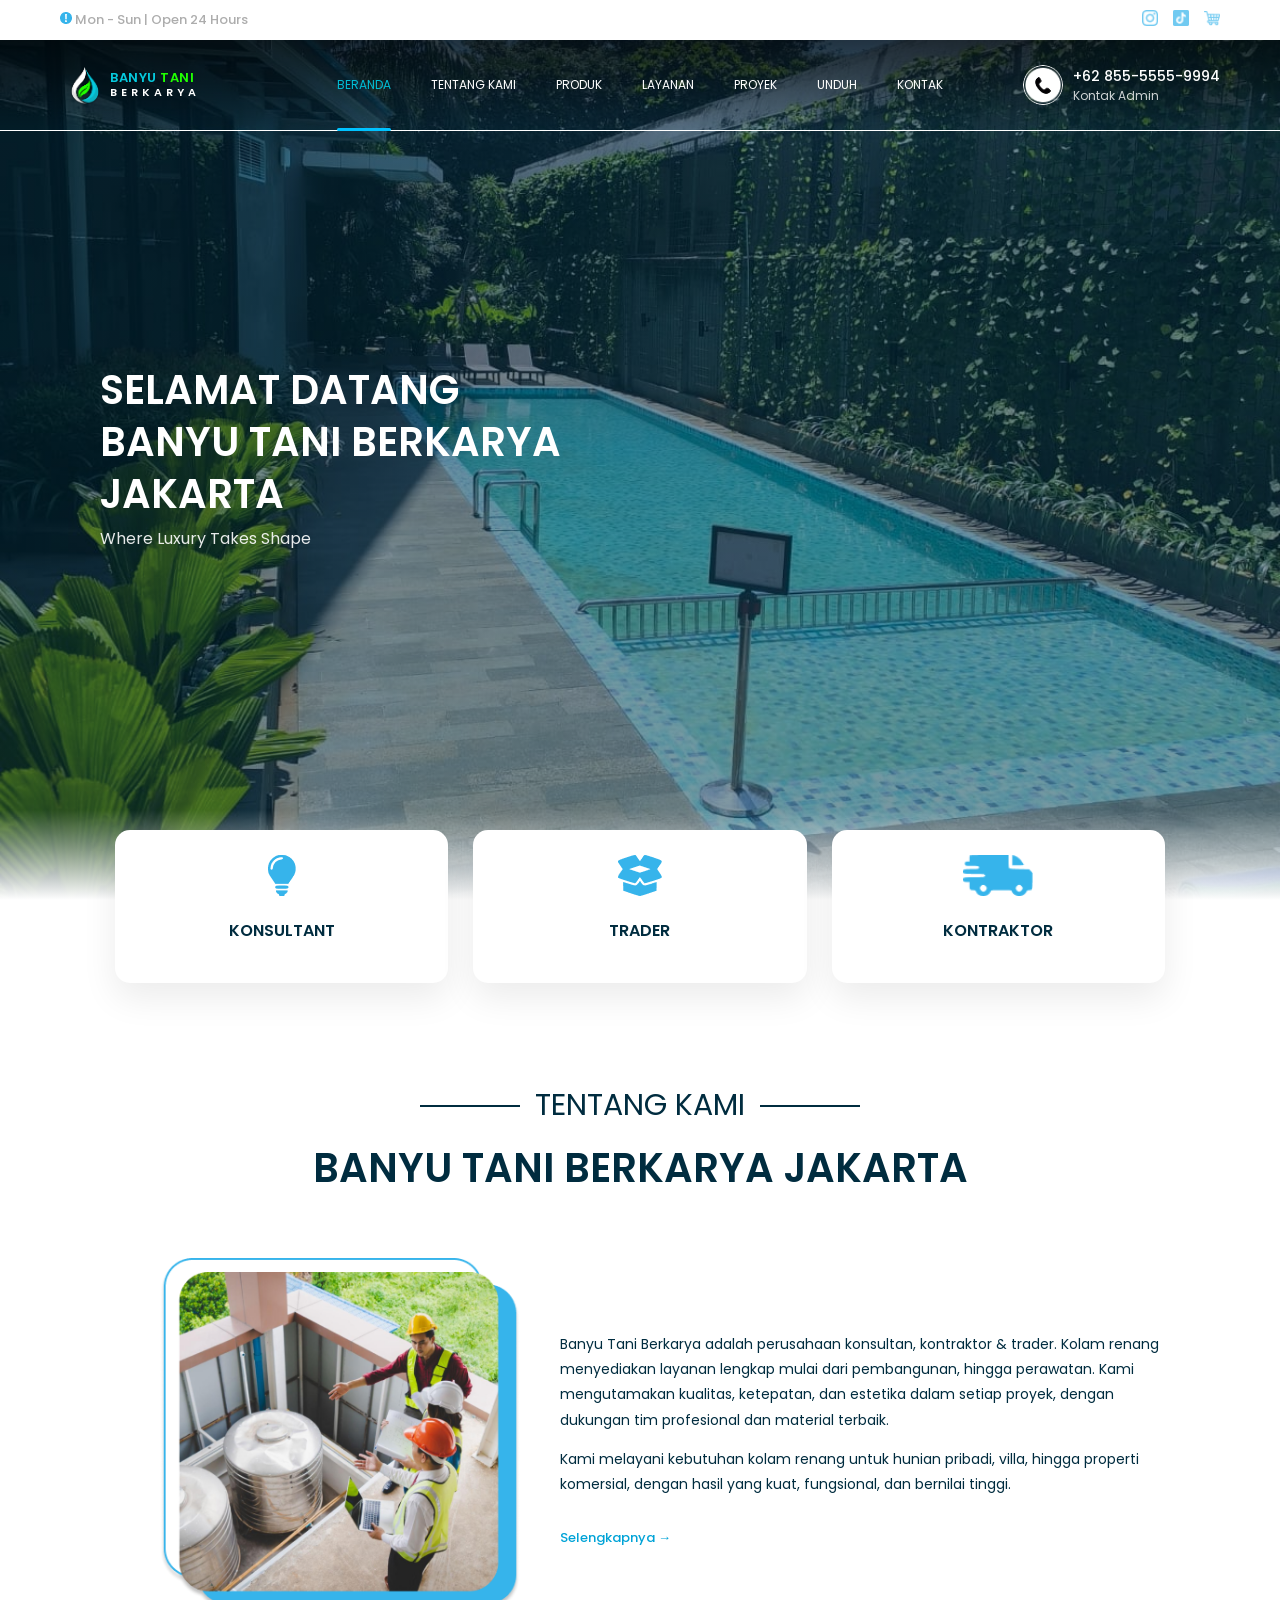
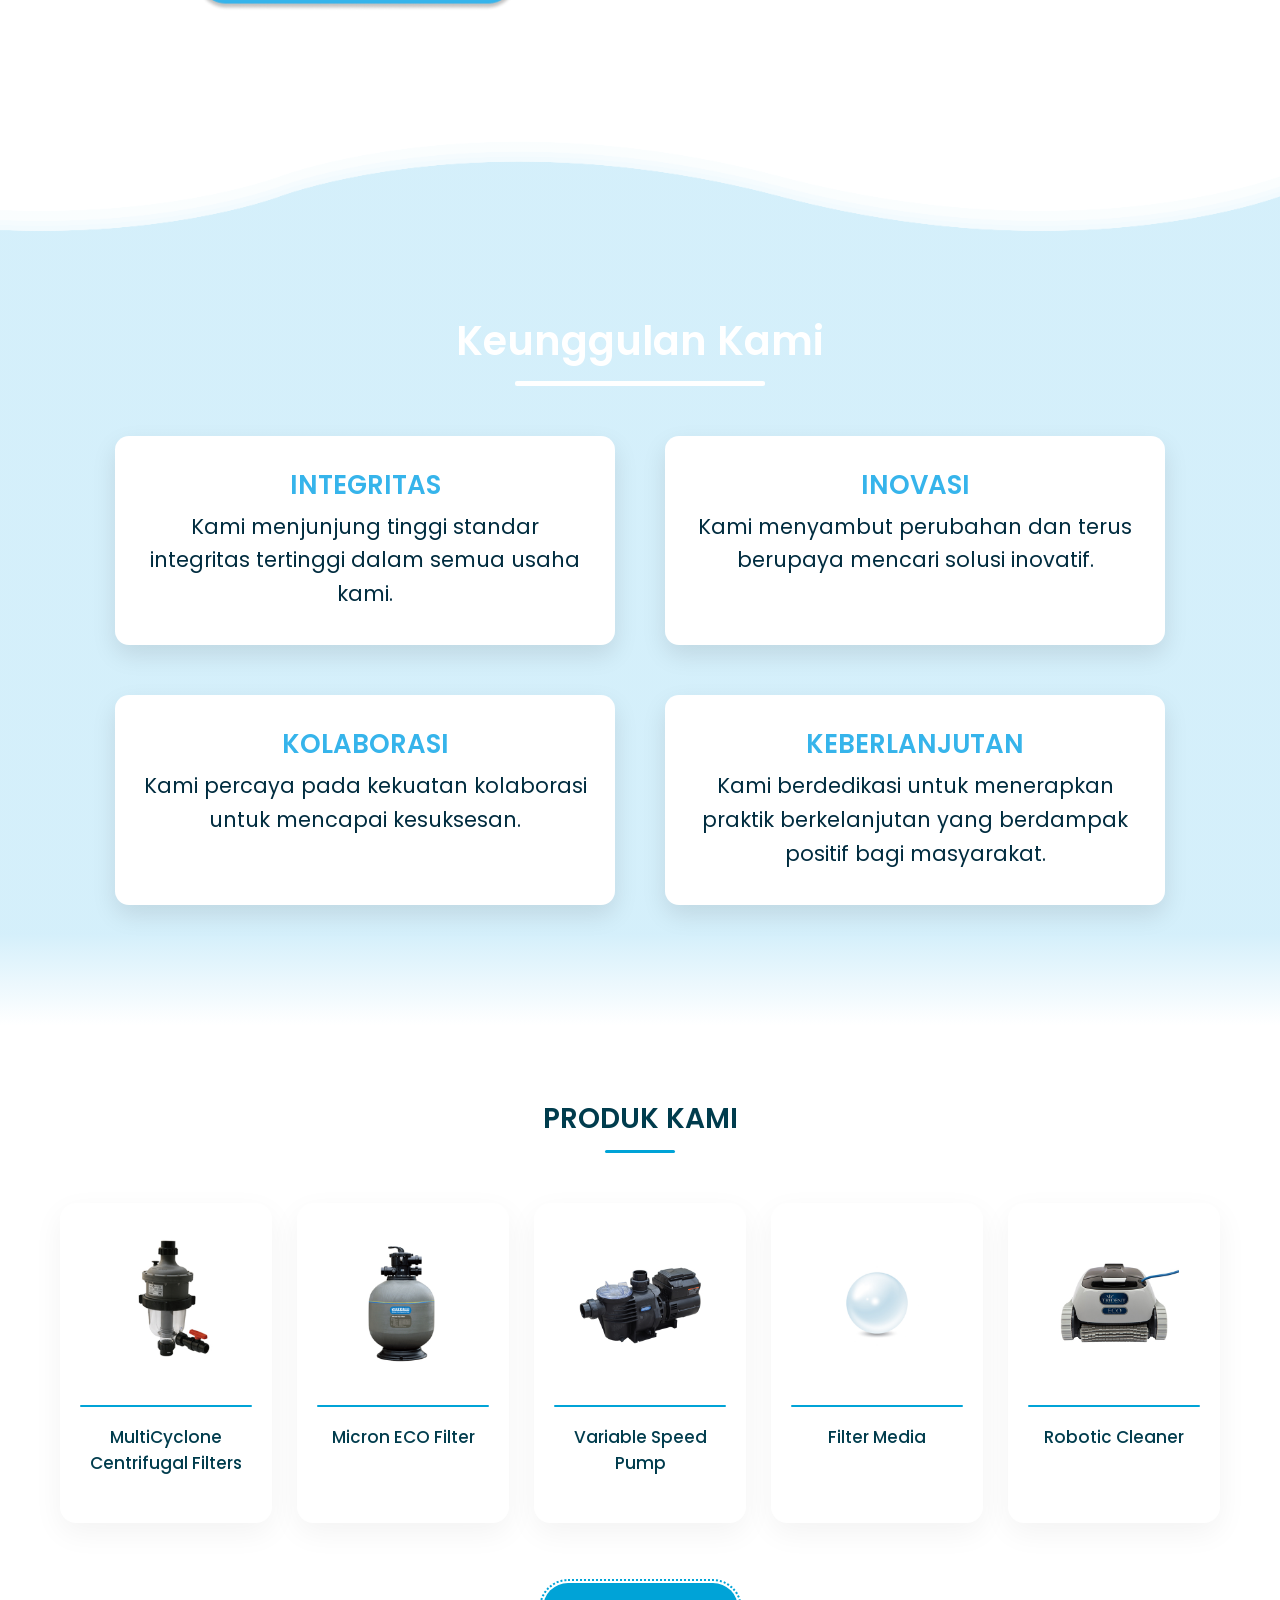
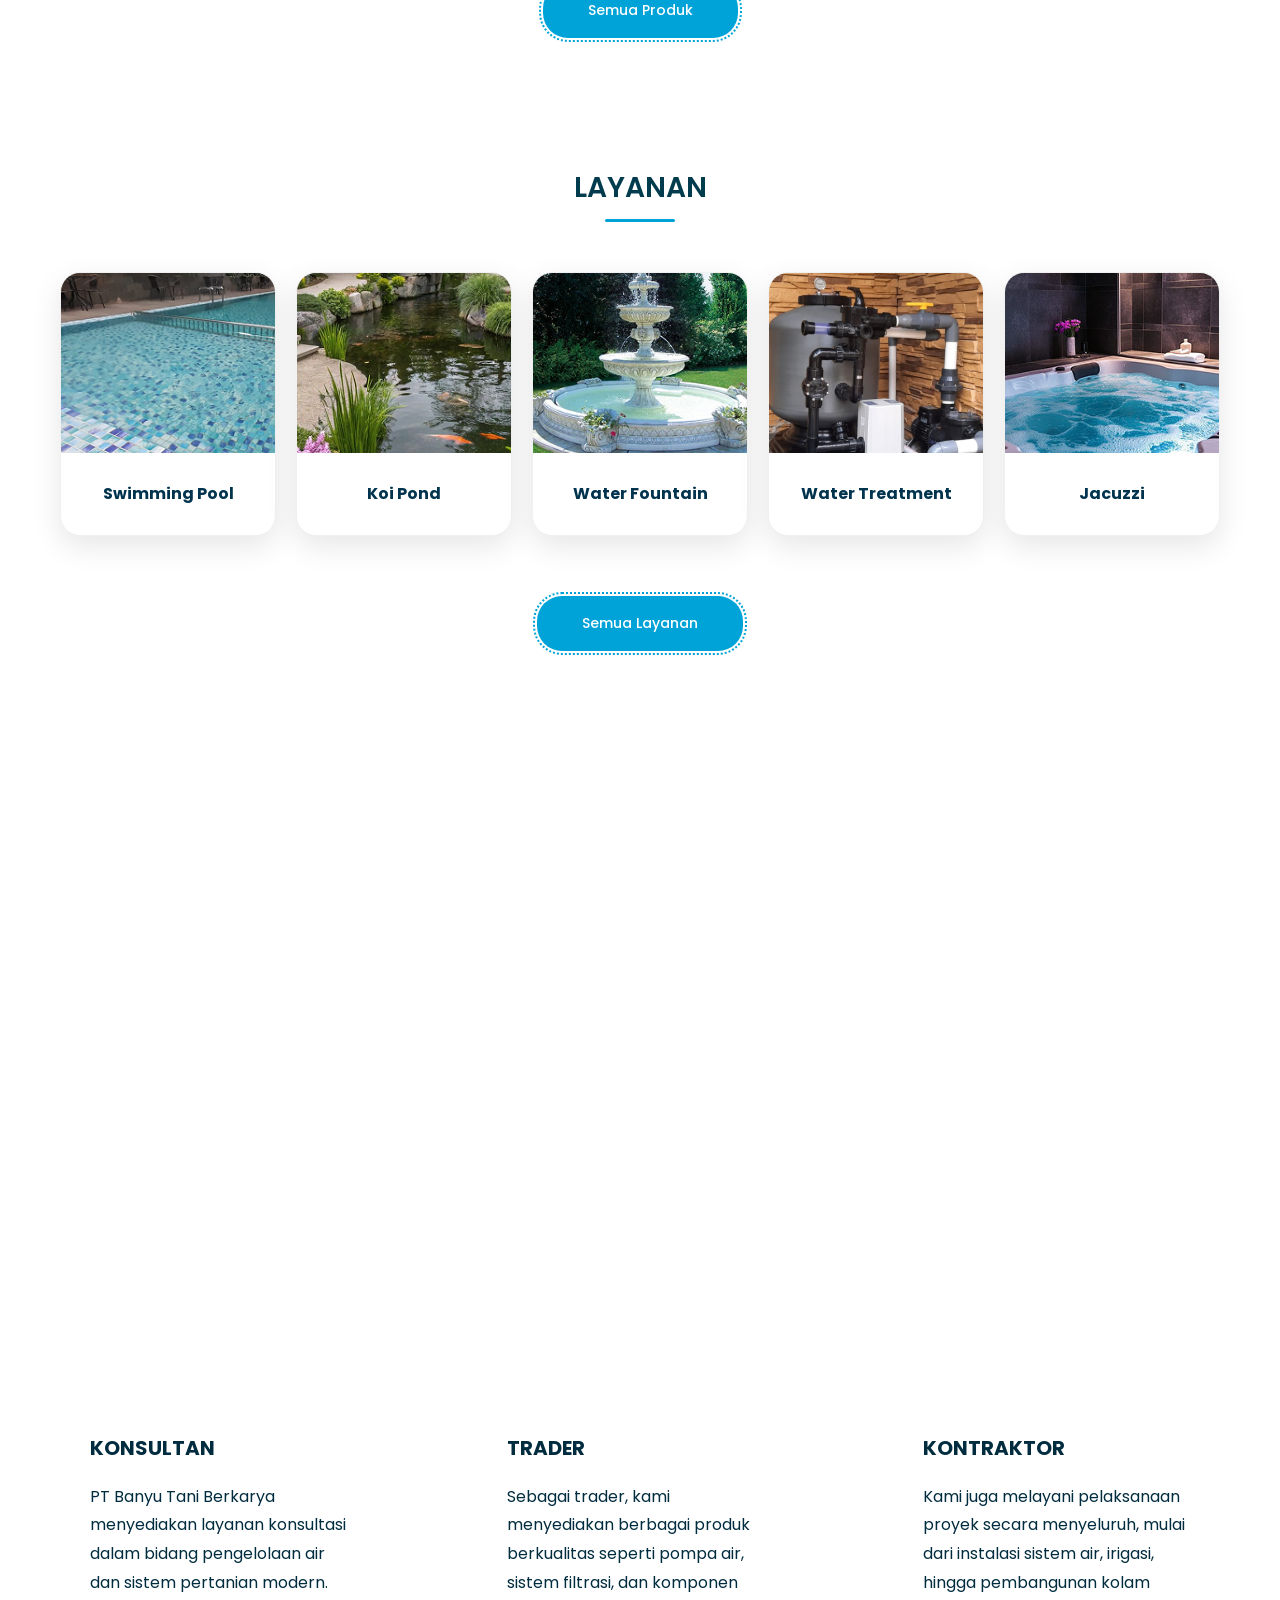
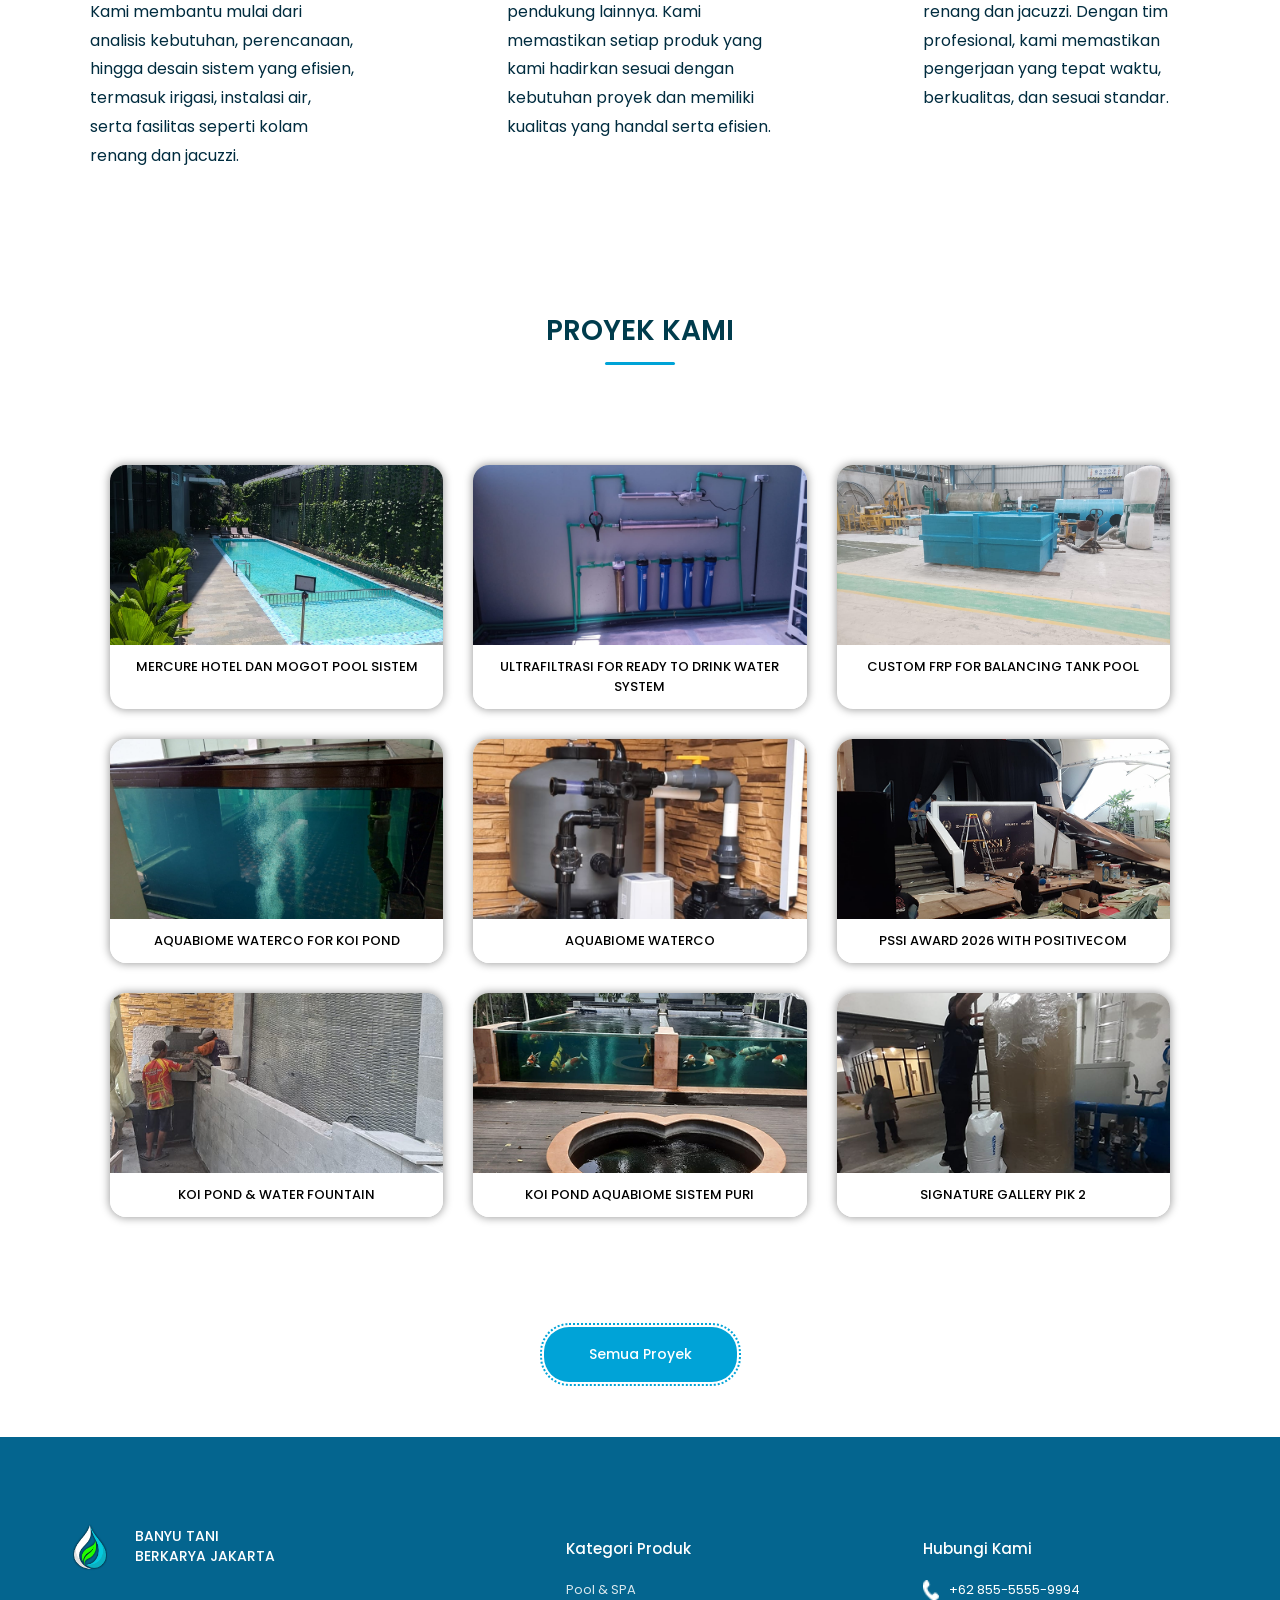
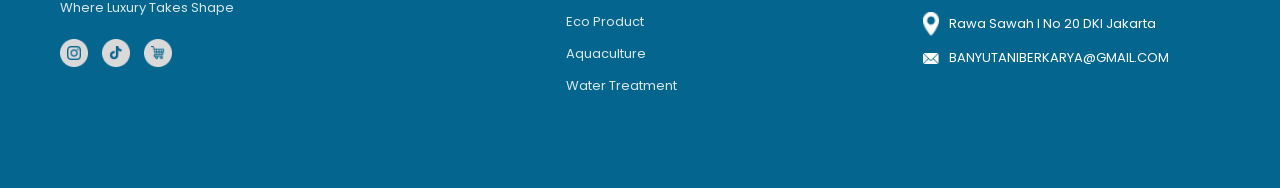
==== commit d2dc674a: "memperbaiki logo" ====
--- a/index.html
+++ b/index.html
@@ -45,10 +45,12 @@
         <!-- LEFT -->
         <div class="logo">
           <img src="images/LogoPT.png" alt="Logo" class="logo-img" />
-          <span class="logo-text"
-            >BANYU TANI <br />
-            BERKARYA JAKARTA</span
-          >
+          <span class="logo-text">
+            <span class="text-banyu">BANYU</span>
+            <span class="text-tani">TANI</span>
+            <br />
+            <span class="text-berkarya">BERKARYA</span>
+          </span>
         </div>
 
         <!-- CENTER -->
--- a/style.css
+++ b/style.css
@@ -124,7 +124,6 @@
   flex: 1;
   display: flex;
   align-items: center;
-  gap: 12px;
   font-weight: 600;
   font-size: 18px;
   letter-spacing: 0.5px;
@@ -138,19 +137,30 @@
   transition: all 0.3s ease;
 }
 
-/* .Logo-dark{
-  display: none;
-}
-
-.Logo-light {
-  display: block;
-} */
-
-/* logo text */
 .logo-text {
   white-space: nowrap;
-  font-weight: 500;
+  font-weight: 600;
   font-size: small;
+  line-height: 1.1;
+}
+
+.text-banyu {
+  color: #05C9DD;
+}
+
+.text-tani {
+  color: #20FF00;
+}
+
+.text-berkarya {
+  color: white;
+  letter-spacing: 4px;
+  font-size: 11px;
+  transition: color 0.3s ease; /* Biar smooth pas berubah warna */
+}
+
+.navbar.scrolled .text-berkarya {
+  color: black;
 }
 
 .menu {
